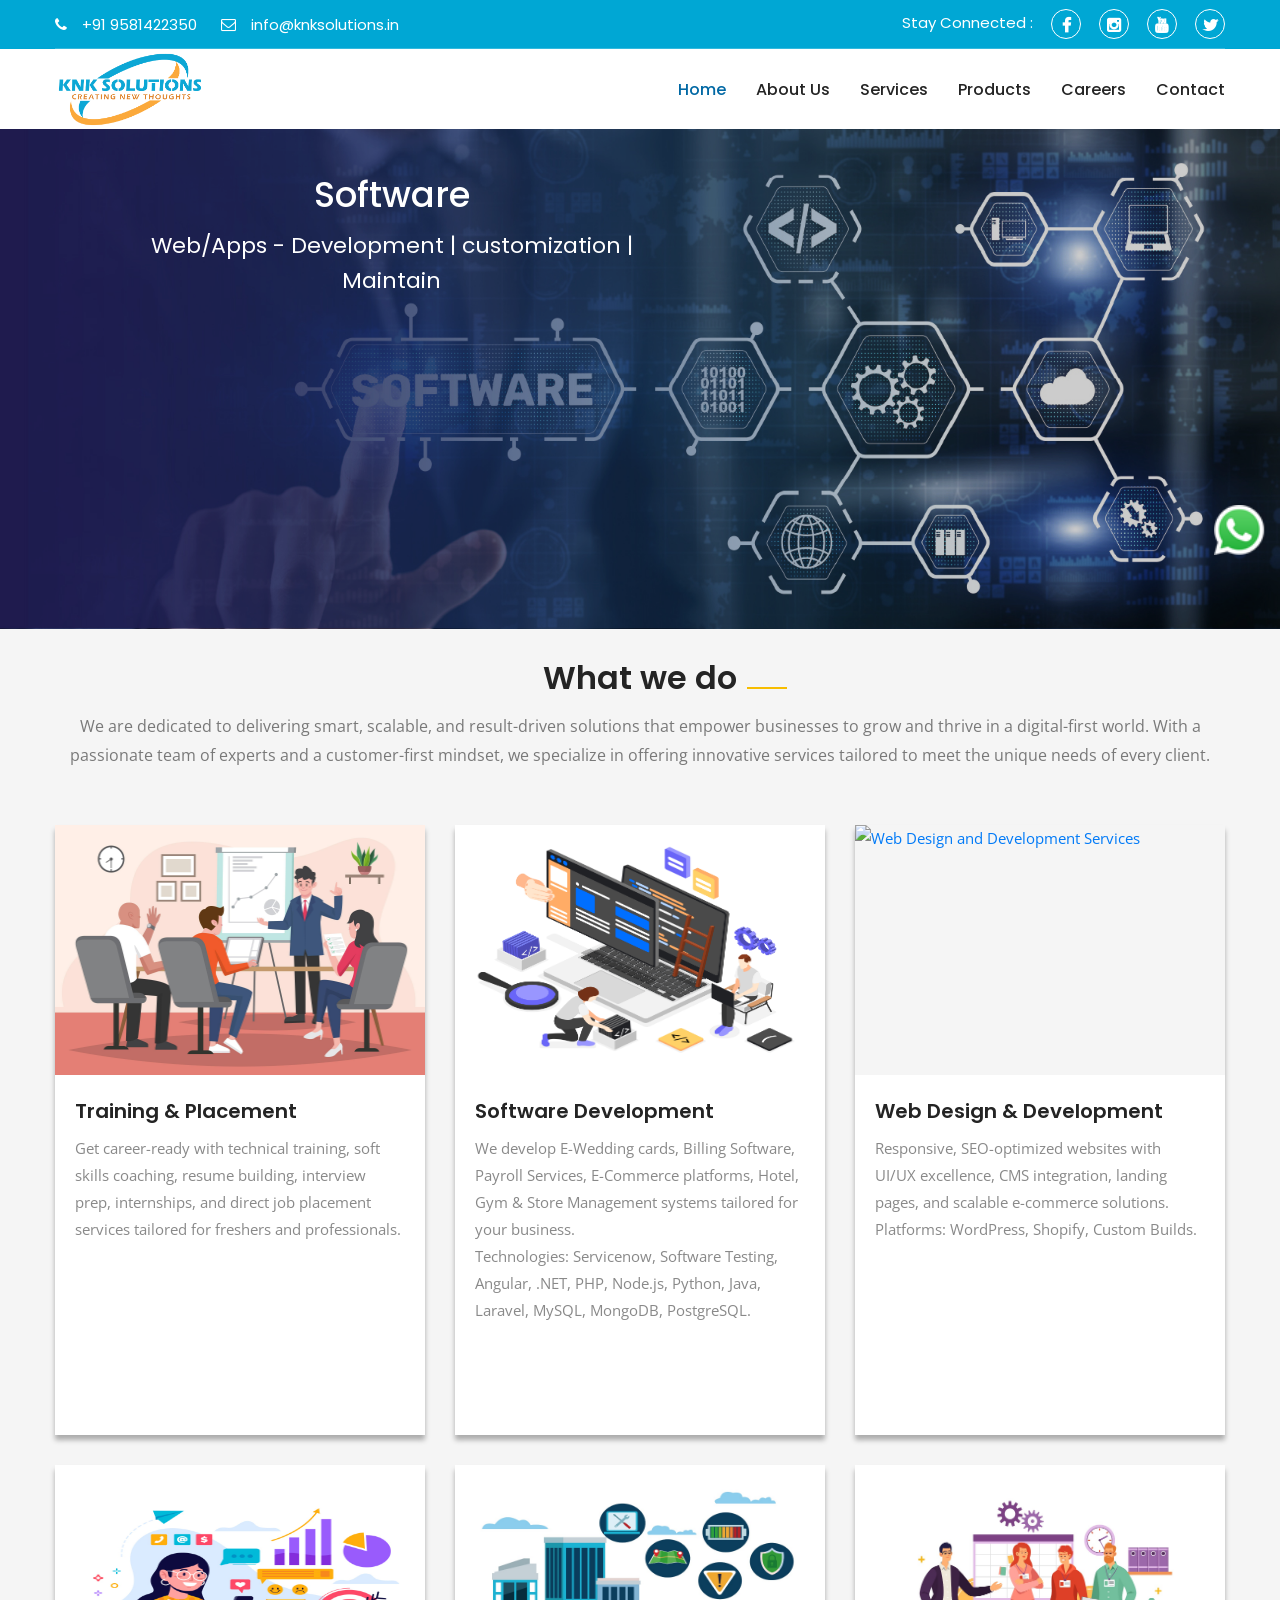
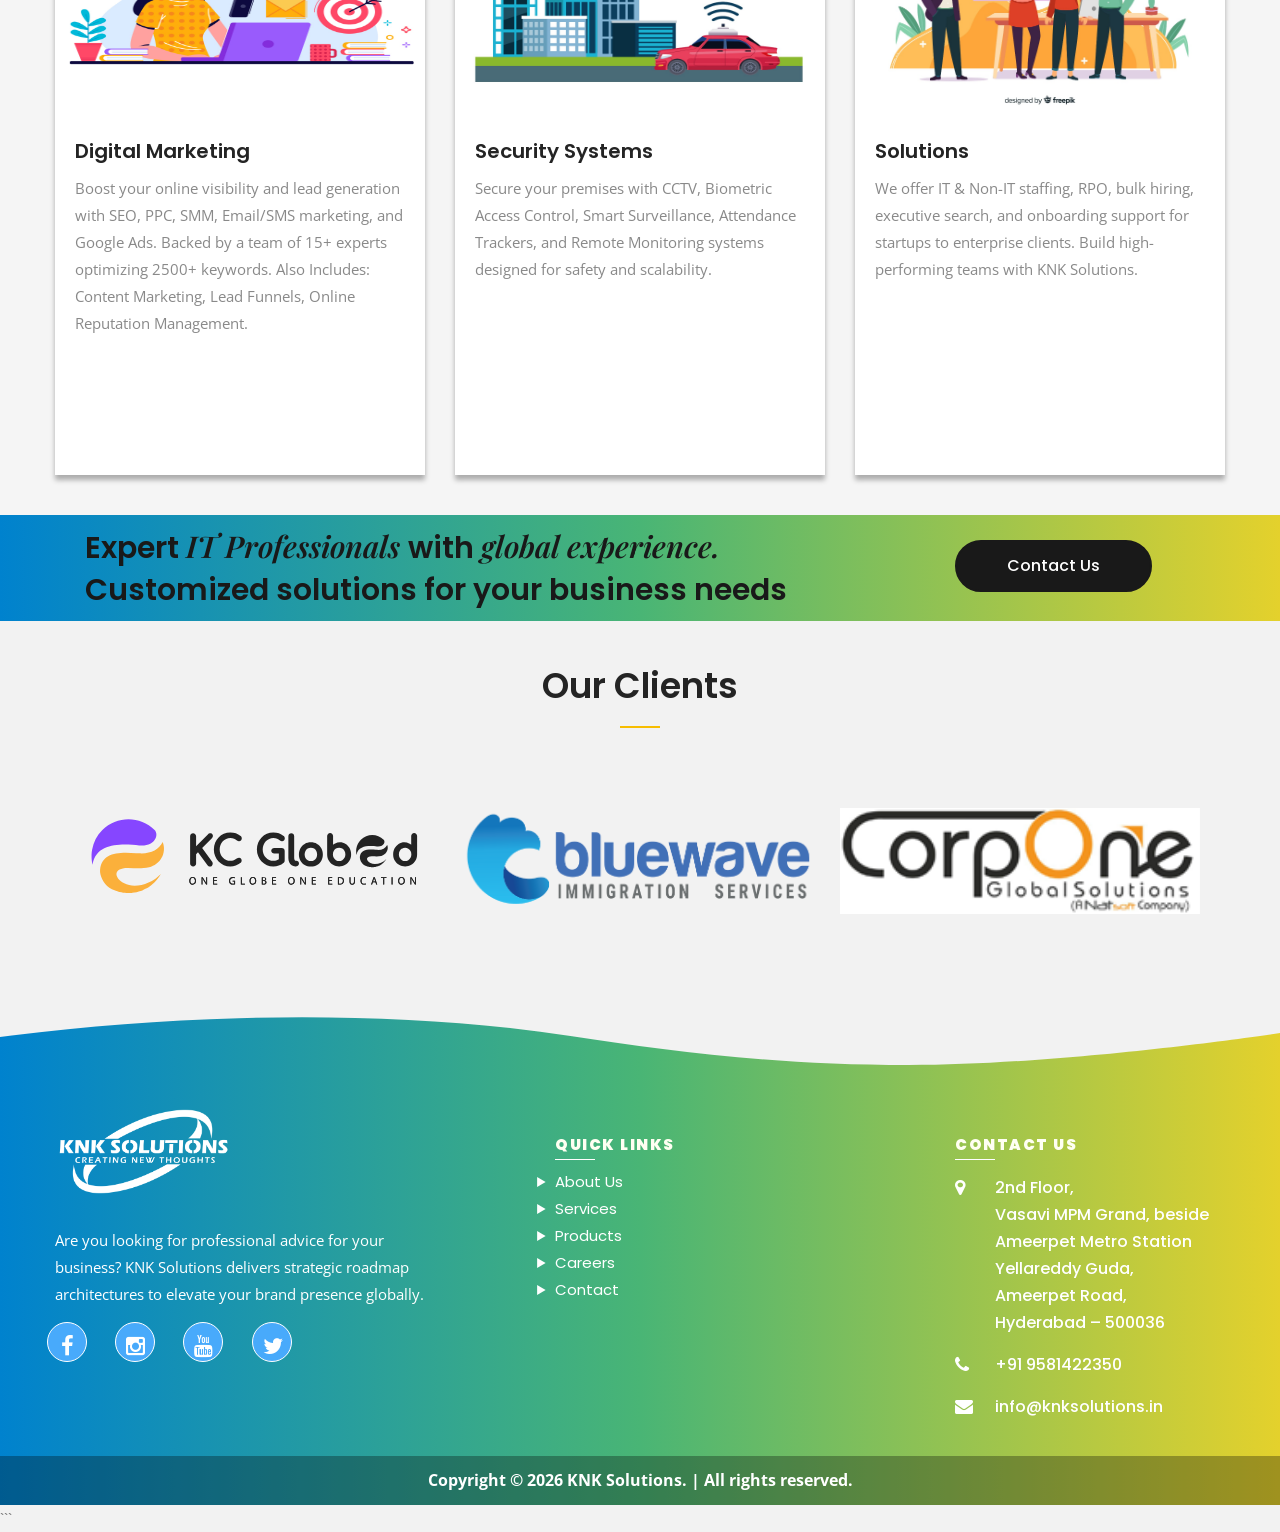
==== KNK-Solutions/index.html @ 6d211b45 "Initial KNK Solutions website" ====
<!doctype html>
<html>
  <head>
    <meta charset="utf-8" />

    <title>KNK Solutions | Web Development, Digital Marketing & IT Services Hyderabad</title>

    <meta name="description" content="KNK Solutions provides Web Development, Software Development, Digital Marketing, Security Systems, Staffing Solutions, Training and Placement Services in Hyderabad.">

    <meta name="keywords" content="KNK Solutions, Web Development Hyderabad, Digital Marketing Hyderabad, Software Development, Security Systems, Staffing Solutions">

    <meta name="robots" content="index, follow">
    
    <!-- 4. Google Verification Placeholder -->
    <meta name="google-site-verification" content="PASTE_GOOGLE_CODE_HERE">

    <link rel="canonical" href="https://knksolutions.in/">

    <meta property="og:title" content="KNK Solutions">
    <meta property="og:description" content="Web Development, Software Development, Digital Marketing, Security Systems and Staffing Solutions">
    <meta property="og:url" content="https://knksolutions.in">
    <meta property="og:type" content="website">
    <meta property="og:image" content="https://knksolutions.in/images/logo-2.png">

    <meta name="twitter:card" content="summary_large_image">
    <meta name="twitter:title" content="KNK Solutions">
    <meta name="twitter:description" content="Web Development, Digital Marketing and IT Services">
    <meta name="twitter:image" content="https://knksolutions.in/images/logo-2.png">

    <script type="application/ld+json">
    {
     "@context":"https://schema.org",
     "@type":"Organization",
     "name":"KNK Solutions",
     "url":"https://knksolutions.in",
     "logo":"https://knksolutions.in/images/logo-2.png",
     "telephone":"+919581422350",
     "email":"info@knksolutions.in"
    }
    </script>
    
    <!-- Stylesheets -->
    <link href="css/bootstrap.css" rel="stylesheet" />
    <link
      href="plugins/revolution/css/settings.css"
      rel="stylesheet"
      type="text/css"
    />
    <!-- REVOLUTION SETTINGS STYLES -->
    <link
      href="plugins/revolution/css/layers.css"
      rel="stylesheet"
      type="text/css"
    />
    <!-- REVOLUTION LAYERS STYLES -->
    <link
      href="plugins/revolution/css/navigation.css"
      rel="stylesheet"
      type="text/css"
    />
    <!-- REVOLUTION NAVIGATION STYLES -->
    <link href="css/style.css" rel="stylesheet" />
    <link href="css/responsive.css" rel="stylesheet" />
    <link rel="shortcut icon" href="images/favicon.png" type="image/x-icon" />
    <link rel="icon" href="images/favicon.png" type="image/x-icon" />
    <!-- Responsive -->
    <meta http-equiv="X-UA-Compatible" content="IE=edge" />
    <meta
      name="viewport"
      content="width=device-width, initial-scale=1.0, maximum-scale=1.0, user-scalable=0"
    />
  </head>
  <body>
    <div class="whatsapp">
      <a href="https://wa.me/919581422350" target="_blank"
        ><img src="images/whatsapp_icon.png" alt="WhatsApp"
      /></a>
    </div>
    <div class="page-wrapper">
      <!-- Preloader -->
      <div class="preloader"></div>
      <!-- Main Header / Header Style Three-->
      <header class="main-header header-style-three fixed-top">
        <!-- Header Top -->
        <div class="header-top">
          <div class="auto-container">
            <div class="inner-container clearfix">
              <!--Top Left-->
              <div class="top-left">
                <ul class="links clearfix">
                  <li>
                    <a href="tel:+919581422350"
                      ><span class="icon fa fa-phone"></span>+91 9581422350</a
                    >
                  </li>
                  <li>
                    <a href="mailto:info@knksolutions.in"
                      ><span class="icon fa fa-envelope-o"></span
                      >info@knksolutions.in</a
                    >
                  </li>
                </ul>
              </div>
              <!--Top Right-->
               <div class="top-right clearfix">
                <!--social-icon-->
                <div class="social-icon">
                  <ul class="clearfix">
                    <li>Stay Connected :</li>
                    <li>
                      <a href="https://www.facebook.com/profile.php?fb_profile_edit_entry_point=%7B%22click_point%22%3A%22edit_profile_button%22%2C%22feature%22%3A%22profile_header%22%7D&id=61570122962807&sk=about"><span class="fa fa-facebook"></span></a>
                    </li>
                    <li>
                      <a
                        href="https://www.instagram.com/knksolutions_official/"
                        target="_blank"
                        ><span class="fa fa-instagram"></span
                      ></a>
                    </li>
                    <li>
                      <a
                        href="https://www.youtube.com/@knksolutionshyd"
                        target="_blank"
                        ><span class="fa fa-youtube"></span
                      ></a>
                    </li>
                    <li>
                      <a href="https://x.com/knksolutionshyd" target="_blank"
                        ><span class="fa fa-twitter"></span
                      ></a>
                    </li>
                     <li>
                      <!-- 1. Fixed Header LinkedIn URL -->
                      <a href="https://www.linkedin.com/company/knk-solutions" target="_blank"
                        ><span class="fa fa-linkedin"></span>
                      </a>
                    </li>
                  </ul>
                </div>
              </div>
            </div>
          </div>
        </div>
        <!-- Header Top End -->
        <!-- Main Box -->
        <div class="main-box">
          <div class="auto-container">
            <div class="outer-container clearfix">
              <!--Logo Box-->
              <div class="logo-box">
                <div class="logo">
                  <a href="index.html"
                    ><img src="images/logo-2.png" alt="KNK Solutions Logo"
                  /></a>
                </div>
              </div>
              <!--Nav Outer-->
              <div class="nav-outer clearfix">
                <!-- Main Menu -->
                <nav class="main-menu">
                  <div class="navbar-header">
                    <!-- Toggle Button -->
                    <button
                      type="button"
                      class="navbar-toggle"
                      data-toggle="collapse"
                      data-target=".navbar-collapse"
                    >
                      <span class="icon-bar"></span>
                      <span class="icon-bar"></span>
                      <span class="icon-bar"></span>
                    </button>
                  </div>
                  <div class="navbar-collapse collapse clearfix">
                    <ul class="navigation clearfix">
                      <li class="current"><a href="index.html">Home</a></li>
                      <li><a href="about.html">About Us</a></li>
                      <li><a href="services.html">Services</a></li>
                      <li>
                        <a href="products.html">Products</a>
                      </li>

                      <li><a href="careers.html">Careers</a></li>

                      <li><a href="contact.html">Contact</a></li>
                    </ul>
                  </div>
                </nav>
                <!-- Main Menu End-->
              </div>
              <!--Nav Outer End-->
            </div>
          </div>
        </div>
        <!--Sticky Header-->
        <div class="sticky-header">
          <div class="auto-container">
            <div class="sticky-inner-container clearfix">
              <!--Logo-->
              <div class="logo pull-left">
                <a href="index.html" class="img-responsive"
                  ><img src="images/logo-2.png" alt="KNK Solutions Logo" title=""
                /></a>
              </div>
              <!--Right Col-->
              <div class="right-col pull-right">
                <!-- Main Menu -->
                <nav class="main-menu">
                  <div class="navbar-header">
                    <!-- Toggle Button -->
                    <button
                      type="button"
                      class="navbar-toggle"
                      data-toggle="collapse"
                      data-target=".navbar-collapse"
                    >
                      <span class="icon-bar"></span>
                      <span class="icon-bar"></span>
                      <span class="icon-bar"></span>
                    </button>
                  </div>
                  <div class="navbar-collapse collapse clearfix">
                    <ul class="navigation clearfix">
                      <li class="current"><a href="index.html">Home</a></li>
                      <li><a href="about.html">About Us</a></li>
                      <li><a href="services.html">Services</a></li>
                      <li>
                        <a href="products.html">Products</a>
                      </li>

                      <li><a href="careers.html">Careers</a></li>

                      <li><a href="contact.html">Contact</a></li>
                    </ul>
                  </div>
                </nav>
                <!-- Main Menu End-->
              </div>
            </div>
          </div>
        </div>
        <!--End Sticky Header-->
      </header>
      <!--End Main Header -->

      <!--Main Slider-->
      <div id="kb" class="carousel kb_elastic animate_text kb_wrapper" data-ride="carousel" data-interval="6000" data-pause="hover">
            <!--======= Wrapper for Slides =======-->
            <div class="carousel-inner" role="listbox">
                <!--========= First Slide =========-->
                <div class="item active">
                    <img src="images/main-slider/Softwere.jpeg" alt="Software Development Slide" />
                    <div class="carousel-caption kb_caption">
                        <h1 data-animation="animated flipInX">Software</h1>
                        <h2 data-animation="animated flipInX">Web/Apps - Development | customization | Maintain</h2>
                    </div>
                </div>
                <!--========= Second Slide =========-->
                <div class="item">
                    <img src="images/main-slider/digital-marketing.jpeg" alt="Digital Marketing Slide" />
                    <div class="carousel-caption kb_caption kb_caption_right">
                        <h1 data-animation="animated flipInX">Digital Marketing</h1>
                        <h2 data-animation="animated flipInX">Digitally Promotions | SEO | Online Marketing</h2>
                    </div>
                </div>
                <!--========= Third Slide =========-->
                <div class="item">
                    <img src="images/main-slider/SecuritySystem.jpeg" alt="Security Systems Slide">
                    <div class="carousel-caption kb_caption kb_caption_right">
                        <h1 data-animation="animated flipInX">Security System</h1>
                        <h2 data-animation="animated flipInX">Protect Internal & External Resources</h2>
                    </div>
                </div>
                <!--========= Fourth Slide =========-->
                <div class="item">
                    <img src="images/main-slider/SecuritySystem.jpeg" alt="Network Security Slide">
                    <div class="carousel-caption kb_caption kb_caption_right">
                        <h1 data-animation="animated flipInX">Network & Data Security</h1>
                        <h2 data-animation="animated flipInX">Your Network & Data information is Secure by KNK</h2>
                    </div>
                </div>
                 <!--========= Fifth Slide =========-->
                <div class="item">
                    <img src="images/main-slider/training-placement.jpeg" alt="Technical Training Slide">
                    <div class="carousel-caption kb_caption kb_caption_right">
                        <h1 data-animation="animated flipInX">Training</h1>
                        <h2 data-animation="animated flipInX">Professionally Lead Technical Training - Cloud | Software | System/Network Administration</h2>
                    </div>
                </div>
            </div>

            <!--======= Navigation Buttons =========-->
            <a class="left carousel-control kb_control_left" href="#kb" role="button" data-slide="prev">
                <span class="fa fa-angle-left kb_icons" aria-hidden="true"></span>
                <span class="sr-only">Previous</span>
            </a>
            <a class="right carousel-control kb_control_right" href="#kb" role="button" data-slide="next">
                <span class="fa fa-angle-right kb_icons" aria-hidden="true"></span>
                <span class="sr-only">Next</span>
            </a>
      </div>

      <!--Services Section Three-->
      <section class="services-section-three">
        <div class="auto-container">
          <!--Title Box-->
          <div class="title-box text-center">
            <h2>What we do</h2>
            <div class="text">
              We are dedicated to delivering smart, scalable, and result-driven
              solutions that empower businesses to grow and thrive in a
              digital-first world. With a passionate team of experts and a
              customer-first mindset, we specialize in offering innovative
              services tailored to meet the unique needs of every client.
            </div>
          </div>
          
          <div class="row">
            <!--Services Block Three-->
            <div class="service-block-three col-md-4 col-sm-6 col-xs-12">
              <div class="inner-box">
                <div class="image">
                  <img src="images/resource/trainingp-placement.jpg" alt="Training and Placement Services">
                </div>
                <div class="lower-content">
                  <h3>Training & Placement</h3>
                  <div class="text mb-3">
                    Get career-ready with technical training, soft skills
                    coaching, resume building, interview prep, internships, and
                    direct job placement services tailored for freshers and
                    professionals.
                  </div>
                </div>
              </div>
            </div>
            <!--Services Block Three-->
            <div class="service-block-three col-md-4 col-sm-6 col-xs-12">
              <div class="inner-box">
                <div class="image">
                 <img src="images/resource/software-development-1.jpg" alt="Software Development Solutions" />
                </div>
                <div class="lower-content">
                  <h3>Software Development</h3>
                  <div class="text">
                    We develop E-Wedding cards, Billing Software, Payroll
                    Services, E-Commerce platforms, Hotel, Gym & Store
                    Management systems tailored for your business.
                    <br />Technologies: Servicenow, Software Testing, Angular,
                    .NET, PHP, Node.js, Python, Java, Laravel, MySQL, MongoDB,
                    PostgreSQL.
                  </div>
                </div>
              </div>
            </div>
            <!--Services Block Three-->
            <div class="service-block-three col-md-4 col-sm-6 col-xs-12">
              <div class="inner-box">
                <div class="image">
                  <!-- 3. Fixed Broken Link architecture.html -> services.html -->
                  <a href="services.html"
                    ><img
                      src="images/resource/web-design-development.jpg"
                      alt="Web Design and Development Services"
                  /></a>
                </div>
                <div class="lower-content">
                  <h3>Web Design & Development</h3>
                  <div class="text">
                    Responsive, SEO-optimized websites with UI/UX excellence,
                    CMS integration, landing pages, and scalable e-commerce
                    solutions. Platforms: WordPress, Shopify, Custom Builds.
                  </div>
                </div>
              </div>
            </div>
          </div>

          <div class="row">
            <!--Services Block Three-->
            <div class="service-block-three col-md-4 col-sm-6 col-xs-12">
              <div class="inner-box">
                <div class="image">
                 <img src="images/resource/digital-marketing.jpeg" alt="Digital Marketing Services" />
                </div>
                <div class="lower-content">
                  <h3>Digital Marketing</h3>
                  <div class="text">
                    Boost your online visibility and lead generation with SEO,
                    PPC, SMM, Email/SMS marketing, and Google Ads. Backed by a
                    team of 15+ experts optimizing 2500+ keywords. Also
                    Includes: Content Marketing, Lead Funnels, Online Reputation
                    Management.
                  </div>
                </div>
              </div>
            </div>
            <!--Services Block Three-->
            <div class="service-block-three col-md-4 col-sm-6 col-xs-12">
              <div class="inner-box">
                <div class="image">
                  <!-- 3. Fixed Broken Link flooring.html -> services.html -->
                  <a href="services.html"
                    ><img src="images/resource/security-systems.jpeg" alt="Security System Integrations"
                  /></a>
                </div>
                <div class="lower-content">
                  <h3>Security Systems</h3>
                  <div class="text">
                    Secure your premises with CCTV, Biometric Access Control,
                    Smart Surveillance, Attendance Trackers, and Remote
                    Monitoring systems designed for safety and scalability.
                  </div>
                </div>
              </div>
            </div>
            <!--Services Block Three-->
            <div class="service-block-three col-md-4 col-sm-6 col-xs-12">
              <div class="inner-box">
                <div class="image">
                  <!-- 3. Fixed Broken Link irrigation.html -> services.html -->
                  <a href="services.html"
                    ><img
                      src="images/resource/staffing-services.jpeg"
                      alt="Staffing and Corporate Solutions"
                      height="237"
                      class="irrigationimg"
                  /></a>
                </div>
                <div class="lower-content">
                  <h3>Solutions</h3>
                  <div class="text">
                    We offer IT & Non-IT staffing, RPO, bulk hiring, executive
                    search, and onboarding support for startups to enterprise
                    clients. Build high-performing teams with KNK Solutions.
                  </div>
                </div>
              </div>
            </div>
          </div>
        </div>
      </section>
      <!--End Services Section Three-->

      <!--Call To Action Section-->
      <section class="call-to-action-section">
        <div class="auto-container">
          <div class="row clearfix">
            <div class="column col-md-9 col-sm-12 col-xs-12">
              <h2>
                Expert
                <span>IT Professionals </span> with
                <span>global experience.</span><br />
                Customized solutions for your business needs
              </h2>
            </div>
            <div class="btn-column col-md-3 col-sm-12 col-xs-12">
              <a href="contact.html" class="theme-btn btn-style-three"
                >Contact Us</a
              >
            </div>
          </div>
        </div>
      </section>
      <!--Call End To Action Section-->

      <!--Testimonials Section Wrap-->
      <div class="testimonials-wrap testimonial-section style-three">
        <div class="sec-title-two centered">
          <h2>Our Clients</h2>
        </div>
        <div class="container">
          <div class="carousel-testimonial owl-carousel">
            <div class="item">
              <div class="testimonial-box d-flex">
                <div class="user-img">
                  <img src="images/logo_kcglobed.svg" alt="Client Logo" />
                </div>
              </div>
            </div>
            <div class="item">
              <div class="testimonial-box d-flex">
                <div class="user-img">
                  <img src="images/clients/bluewave.png" alt="BlueWave Logo" />
                </div>
              </div>
            </div>
            <div class="item">
              <div class="testimonial-box d-flex">
                <div class="user-img">
                  <img src="images/clients/corpone.png" alt="CorpOne Logo" />
                </div>
              </div>
            </div>
            <div class="item">
              <div class="testimonial-box d-flex">
                <div class="user-img">
                  <img src="images/clients/4.png" alt="Client Logo" />
                </div>
              </div>
            </div>
            <div class="item">
              <div class="testimonial-box d-flex">
                <div class="user-img">
                  <img src="images/clients/5.png" alt="Client Logo" />
                </div>
              </div>
            </div>
            <div class="item">
              <div class="testimonial-box d-flex">
                <div class="user-img">
                  <img src="images/clients/corpone.png" alt="CorpOne Logo" />
                </div>
              </div>
            </div>
            <div class="item">
              <div class="testimonial-box d-flex">
                <div class="user-img">
                  <img src="images/clients/4.png" alt="Client Logo" />
                </div>
              </div>
            </div>
          </div>
        </div>
      </div>
      <!--End Testimonial Section-->

      <!--Main Footer-->
      <div class="pg-footer">
        <footer class="footer">
          <svg
            class="footer-wave-svg"
            xmlns="http://www.w3.org/2000/svg"
            viewBox="0 0 1200 100"
            preserveAspectRatio="none"
          >
            <path
              class="footer-wave-path"
              d="M851.8,100c125,0,288.3-45,348.2-64V0H0v44c3.7-1,7.3-1.9,11-2.9C80.7,22,151.7,10.8,223.5,6.3C276.7,2.9,330,4,383,9.8 c52.2,5.7,103.3,16.2,153.4,32.8C623.9,71.3,726.8,100,851.8,100z"
            ></path>
          </svg>
          <div class="footer-content">
            <div class="col-md-4">
              <div class="footer-logo">
                <a href="index.html"
                  ><img src="images/KNKwhitelogo.png" alt="KNK Solutions White Logo"
                /></a>
              </div>
              <div class="footer-menu">
                <div class="text">
                  Are you looking for professional advice for your business? KNK Solutions delivers strategic roadmap architectures to elevate your brand presence globally.
                </div>
                 <ul class="social-icon-two">
                    <li>
                      <a href="https://www.facebook.com/profile.php?fb_profile_edit_entry_point=%7B%22click_point%22%3A%22edit_profile_button%22%2C%22feature%22%3A%22profile_header%22%7D&id=61570122962807&sk=about"><span class="fa fa-facebook"></span></a>
                    </li>
                    <li>
                      <a
                        href="https://www.instagram.com/knksolutions_official/"
                        target="_blank"
                        ><span class="fa fa-instagram"></span
                      ></a>
                    </li>
                    <li>
                      <a
                        href="https://www.youtube.com/@knksolutionshyd"
                        target="_blank"
                        ><span class="fa fa-youtube"></span
                      ></a>
                    </li>
                    <li>
                      <a href="https://x.com/knksolutionshyd" target="_blank"
                        ><span class="fa fa-twitter"></span
                      ></a>
                    </li>
                     <li>
                      <!-- 1. Fixed Footer LinkedIn URL -->
                      <a href="https://www.linkedin.com/company/knk-solutions" target="_blank"
                        ><span class="fa fa-linkedin"></span>
                      </a>
                    </li>
                  </ul>
              </div>
            </div>
            <div class="col-md-4 QuickLinks">
              <div class="footer-menu">
                <h2 class="footer-menu-name">Quick Links</h2>
                <div class="footer-widget links-widget">
                  <div class="widget-content">
                    <ul class="list">
                      <li>
                        <a href="about.html" class="text-white">About Us</a>
                      </li>
                      <li>
                        <a href="services.html" class="text-white">Services</a>
                      </li>
                      <li>
                        <a href="products.html" class="text-white">Products</a>
                      </li>
                      <li>
                        <a href="careers.html" class="text-white">Careers</a>
                      </li>
                      <li>
                        <a href="contact.html" class="text-white">Contact</a>
                      </li>
                    </ul>
                  </div>
                </div>
              </div>
            </div>

            <div class="col-md-3">
              <div class="footer-call-to-action">
                <h2 class="footer-menu-name">Contact Us</h2>
                <ul class="list-style-three">
                  <li>
                    <span class="icon fa fa-map-marker"></span>
                    2nd Floor, <br />
                    Vasavi MPM Grand,
                    beside Ameerpet Metro Station<br />
                    Yellareddy Guda, <br />
                    Ameerpet Road, <br />
                    Hyderabad – 500036
                  </li>
                  <li>
                    <span class="icon fa fa-phone"></span
                    ><a href="tel:+919581422350" class="text-white"
                      >+91 9581422350</a
                    >
                  </li>
                  <li>
                    <!-- 2. Fixed Footer Email address string -->
                    <span class="icon fa fa-envelope"></span
                    ><a href="mailto:info@knksolutions.in" class="text-white"
                      >info@knksolutions.in</a
                    >
                  </li>
                </ul>
              </div>
            </div>
          </div>
          <div class="footer-copyright">
            <div class="footer-copyright-wrapper">
              <p class="footer-copyright-text">
                <a class="footer-copyright-link" href="#" target="_self">
                  Copyright &copy; 2026 KNK Solutions. | All rights reserved.
                </a>
              </p>
            </div>
          </div>
        </footer>
      </div>
    </div>
    <!--End pagewrapper-->
    <!--Scroll to top-->
    <div class="scroll-to-top scroll-to-target" data-target="html">
      <span class="fa fa-arrow-up"></span>
    </div>
    
    <script src="js/jquery.js"></script>
    <!--Revolution Slider-->
    <script src="plugins/revolution/js/jquery.themepunch.revolution.min.js"></script>
    <script src="plugins/revolution/js/jquery.themepunch.tools.min.js"></script>
    <script src="plugins/revolution/js/extensions/revolution.extension.actions.min.js"></script>
    <script src="plugins/revolution/js/extensions/revolution.extension.carousel.min.js"></script>
    <script src="plugins/revolution/js/extensions/revolution.extension.kenburn.min.js"></script>
    <script src="plugins/revolution/js/extensions/revolution.extension.layeranimation.min.js"></script>
    <script src="plugins/revolution/js/extensions/revolution.extension.migration.min.js"></script>
    <script src="plugins/revolution/js/extensions/revolution.extension.navigation.min.js"></script>
    <script src="plugins/revolution/js/extensions/revolution.extension.parallax.min.js"></script>
    <script src="plugins/revolution/js/extensions/revolution.extension.slideanims.min.js"></script>
    <script src="plugins/revolution/js/extensions/revolution.extension.video.min.js"></script>
    <script src="js/main-slider-script.js"></script>
    <script src="js/bootstrap.min.js"></script>
    <script src="js/jquery.fancybox.js"></script>
    <script src="js/owl.js"></script>
    <script src="js/wow.js"></script>
    <script src="js/appear.js"></script>
    <script src="js/script.js"></script>
  </body>
</html>

```
---- KNK-Solutions/plugins/revolution/css/settings.css ----
/*-----------------------------------------------------------------------------

-	Revolution Slider 5.0 Default Style Settings -

Screen Stylesheet

version:   	5.4.5
date:      	15/05/17
author:		themepunch
email:     	info@themepunch.com
website:   	http://www.themepunch.com
-----------------------------------------------------------------------------*/
#debungcontrolls,.debugtimeline{width:100%;box-sizing:border-box}.rev_column,.rev_column .tp-parallax-wrap,.tp-svg-layer svg{vertical-align:top}#debungcontrolls{z-index:100000;position:fixed;bottom:0;height:auto;background:rgba(0,0,0,.6);padding:10px}.debugtimeline{height:10px;position:relative;margin-bottom:3px;display:none;white-space:nowrap}.debugtimeline:hover{height:15px}.the_timeline_tester{background:#e74c3c;position:absolute;top:0;left:0;height:100%;width:0}.rs-go-fullscreen{position:fixed!important;width:100%!important;height:100%!important;top:0!important;left:0!important;z-index:9999999!important;background:#fff!important}.debugtimeline.tl_slide .the_timeline_tester{background:#f39c12}.debugtimeline.tl_frame .the_timeline_tester{background:#3498db}.debugtimline_txt{color:#fff;font-weight:400;font-size:7px;position:absolute;left:10px;top:0;white-space:nowrap;line-height:10px}.rtl{direction:rtl}@font-face{font-family:revicons;src:url(../fonts/revicons/revicons90c6.eot?5510888);src:url(../fonts/revicons/revicons90c6.eot?5510888#iefix) format('embedded-opentype'),url(../fonts/revicons/revicons90c6.woff?5510888) format('woff'),url(../fonts/revicons/revicons90c6.ttf?5510888) format('truetype'),url(../fonts/revicons/revicons90c6.svg?5510888#revicons) format('svg');font-weight:400;font-style:normal}[class*=" revicon-"]:before,[class^=revicon-]:before{font-family:revicons;font-style:normal;font-weight:400;speak:none;display:inline-block;text-decoration:inherit;width:1em;margin-right:.2em;text-align:center;font-variant:normal;text-transform:none;line-height:1em;margin-left:.2em}.revicon-search-1:before{content:'\e802'}.revicon-pencil-1:before{content:'\e831'}.revicon-picture-1:before{content:'\e803'}.revicon-cancel:before{content:'\e80a'}.revicon-info-circled:before{content:'\e80f'}.revicon-trash:before{content:'\e801'}.revicon-left-dir:before{content:'\e817'}.revicon-right-dir:before{content:'\e818'}.revicon-down-open:before{content:'\e83b'}.revicon-left-open:before{content:'\e819'}.revicon-right-open:before{content:'\e81a'}.revicon-angle-left:before{content:'\e820'}.revicon-angle-right:before{content:'\e81d'}.revicon-left-big:before{content:'\e81f'}.revicon-right-big:before{content:'\e81e'}.revicon-magic:before{content:'\e807'}.revicon-picture:before{content:'\e800'}.revicon-export:before{content:'\e80b'}.revicon-cog:before{content:'\e832'}.revicon-login:before{content:'\e833'}.revicon-logout:before{content:'\e834'}.revicon-video:before{content:'\e805'}.revicon-arrow-combo:before{content:'\e827'}.revicon-left-open-1:before{content:'\e82a'}.revicon-right-open-1:before{content:'\e82b'}.revicon-left-open-mini:before{content:'\e822'}.revicon-right-open-mini:before{content:'\e823'}.revicon-left-open-big:before{content:'\e824'}.revicon-right-open-big:before{content:'\e825'}.revicon-left:before{content:'\e836'}.revicon-right:before{content:'\e826'}.revicon-ccw:before{content:'\e808'}.revicon-arrows-ccw:before{content:'\e806'}.revicon-palette:before{content:'\e829'}.revicon-list-add:before{content:'\e80c'}.revicon-doc:before{content:'\e809'}.revicon-left-open-outline:before{content:'\e82e'}.revicon-left-open-2:before{content:'\e82c'}.revicon-right-open-outline:before{content:'\e82f'}.revicon-right-open-2:before{content:'\e82d'}.revicon-equalizer:before{content:'\e83a'}.revicon-layers-alt:before{content:'\e804'}.revicon-popup:before{content:'\e828'}.rev_slider_wrapper{position:relative;z-index:0;width:100%}.rev_slider{position:relative;overflow:visible}.entry-content .rev_slider a,.rev_slider a{box-shadow:none}.tp-overflow-hidden{overflow:hidden!important}.group_ov_hidden{overflow:hidden}.rev_slider img,.tp-simpleresponsive img{max-width:none!important;transition:none;margin:0;padding:0;border:none}.rev_slider .no-slides-text{font-weight:700;text-align:center;padding-top:80px}.rev_slider>ul,.rev_slider>ul>li,.rev_slider>ul>li:before,.rev_slider_wrapper>ul,.tp-revslider-mainul>li,.tp-revslider-mainul>li:before,.tp-simpleresponsive>ul,.tp-simpleresponsive>ul>li,.tp-simpleresponsive>ul>li:before{list-style:none!important;position:absolute;margin:0!important;padding:0!important;overflow-x:visible;overflow-y:visible;background-image:none;background-position:0 0;text-indent:0;top:0;left:0}.rev_slider>ul>li,.rev_slider>ul>li:before,.tp-revslider-mainul>li,.tp-revslider-mainul>li:before,.tp-simpleresponsive>ul>li,.tp-simpleresponsive>ul>li:before{visibility:hidden}.tp-revslider-mainul,.tp-revslider-slidesli{padding:0!important;margin:0!important;list-style:none!important}.fullscreen-container,.fullwidthbanner-container{padding:0;position:relative}.rev_slider li.tp-revslider-slidesli{position:absolute!important}.tp-caption .rs-untoggled-content{display:block}.tp-caption .rs-toggled-content{display:none}.rs-toggle-content-active.tp-caption .rs-toggled-content{display:block}.rs-toggle-content-active.tp-caption .rs-untoggled-content{display:none}.rev_slider .caption,.rev_slider .tp-caption{position:relative;visibility:hidden;white-space:nowrap;display:block;-webkit-font-smoothing:antialiased!important;z-index:1}.rev_slider .caption,.rev_slider .tp-caption,.tp-simpleresponsive img{-moz-user-select:none;-khtml-user-select:none;-webkit-user-select:none;-o-user-select:none}.rev_slider .tp-mask-wrap .tp-caption,.rev_slider .tp-mask-wrap :last-child,.wpb_text_column .rev_slider .tp-mask-wrap .tp-caption,.wpb_text_column .rev_slider .tp-mask-wrap :last-child{margin-bottom:0}.tp-svg-layer svg{width:100%;height:100%;position:relative}.tp-carousel-wrapper{cursor:url(openhand.html),move}.tp-carousel-wrapper.dragged{cursor:url(closedhand.html),move}.tp_inner_padding{box-sizing:border-box;max-height:none!important}.tp-caption.tp-layer-selectable{-moz-user-select:all;-khtml-user-select:all;-webkit-user-select:all;-o-user-select:all}.tp-caption.tp-hidden-caption,.tp-forcenotvisible,.tp-hide-revslider,.tp-parallax-wrap.tp-hidden-caption{visibility:hidden!important;display:none!important}.rev_slider audio,.rev_slider embed,.rev_slider iframe,.rev_slider object,.rev_slider video{max-width:none!important}.tp-element-background{position:absolute;top:0;left:0;width:100%;height:100%;z-index:0}.tp-blockmask,.tp-blockmask_in,.tp-blockmask_out{position:absolute;top:0;left:0;width:100%;height:100%;background:#fff;z-index:1000;transform:scaleX(0) scaleY(0)}.tp-parallax-wrap{transform-style:preserve-3d}.rev_row_zone{position:absolute;width:100%;left:0;box-sizing:border-box;min-height:50px;font-size:0}.rev_column_inner,.rev_slider .tp-caption.rev_row{position:relative;width:100%!important;box-sizing:border-box}.rev_row_zone_top{top:0}.rev_row_zone_middle{top:50%;transform:translateY(-50%)}.rev_row_zone_bottom{bottom:0}.rev_slider .tp-caption.rev_row{display:table;table-layout:fixed;vertical-align:top;height:auto!important;font-size:0}.rev_column{display:table-cell;position:relative;height:auto;box-sizing:border-box;font-size:0}.rev_column_inner{display:block;height:auto!important;white-space:normal!important}.rev_column_bg{width:100%;height:100%;position:absolute;top:0;left:0;z-index:0;box-sizing:border-box;background-clip:content-box;border:0 solid transparent}.tp-caption .backcorner,.tp-caption .backcornertop,.tp-caption .frontcorner,.tp-caption .frontcornertop{height:0;top:0;width:0;position:absolute}.rev_column_inner .tp-loop-wrap,.rev_column_inner .tp-mask-wrap,.rev_column_inner .tp-parallax-wrap{text-align:inherit}.rev_column_inner .tp-mask-wrap{display:inline-block}.rev_column_inner .tp-parallax-wrap,.rev_column_inner .tp-parallax-wrap .tp-loop-wrap,.rev_column_inner .tp-parallax-wrap .tp-mask-wrap{position:relative!important;left:auto!important;top:auto!important;line-height:0}.tp-video-play-button,.tp-video-play-button i{line-height:50px!important;vertical-align:top;text-align:center}.rev_column_inner .rev_layer_in_column,.rev_column_inner .tp-parallax-wrap,.rev_column_inner .tp-parallax-wrap .tp-loop-wrap,.rev_column_inner .tp-parallax-wrap .tp-mask-wrap{vertical-align:top}.rev_break_columns{display:block!important}.rev_break_columns .tp-parallax-wrap.rev_column{display:block!important;width:100%!important}.fullwidthbanner-container{overflow:hidden}.fullwidthbanner-container .fullwidthabanner{width:100%;position:relative}.tp-static-layers{position:absolute;z-index:101;top:0;left:0}.tp-caption .frontcorner{border-left:40px solid transparent;border-right:0 solid transparent;border-top:40px solid #00A8FF;left:-40px}.tp-caption .backcorner{border-left:0 solid transparent;border-right:40px solid transparent;border-bottom:40px solid #00A8FF;right:0}.tp-caption .frontcornertop{border-left:40px solid transparent;border-right:0 solid transparent;border-bottom:40px solid #00A8FF;left:-40px}.tp-caption .backcornertop{border-left:0 solid transparent;border-right:40px solid transparent;border-top:40px solid #00A8FF;right:0}.tp-layer-inner-rotation{position:relative!important}img.tp-slider-alternative-image{width:100%;height:auto}.caption.fullscreenvideo,.rs-background-video-layer,.tp-caption.coverscreenvideo,.tp-caption.fullscreenvideo{width:100%;height:100%;top:0;left:0;position:absolute}.noFilterClass{filter:none!important}.rs-background-video-layer{visibility:hidden;z-index:0}.caption.fullscreenvideo audio,.caption.fullscreenvideo iframe,.caption.fullscreenvideo video,.tp-caption.fullscreenvideo iframe,.tp-caption.fullscreenvideo iframe audio,.tp-caption.fullscreenvideo iframe video{width:100%!important;height:100%!important;display:none}.fullcoveredvideo audio,.fullscreenvideo audio .fullcoveredvideo video,.fullscreenvideo video{background:#000}.fullcoveredvideo .tp-poster{background-position:center center;background-size:cover;width:100%;height:100%;top:0;left:0}.videoisplaying .html5vid .tp-poster{display:none}.tp-video-play-button{background:#000;background:rgba(0,0,0,.3);border-radius:5px;position:absolute;top:50%;left:50%;color:#FFF;margin-top:-25px;margin-left:-25px;cursor:pointer;width:50px;height:50px;box-sizing:border-box;display:inline-block;z-index:4;opacity:0;transition:opacity .3s ease-out!important}.tp-audio-html5 .tp-video-play-button,.tp-hiddenaudio{display:none!important}.tp-caption .html5vid{width:100%!important;height:100%!important}.tp-video-play-button i{width:50px;height:50px;display:inline-block;font-size:40px!important}.rs-fullvideo-cover,.tp-dottedoverlay,.tp-shadowcover{height:100%;top:0;left:0;position:absolute}.tp-caption:hover .tp-video-play-button{opacity:1;display:block}.tp-caption .tp-revstop{display:none;border-left:5px solid #fff!important;border-right:5px solid #fff!important;margin-top:15px!important;line-height:20px!important;vertical-align:top;font-size:25px!important}.tp-seek-bar,.tp-video-button,.tp-volume-bar{outline:0;line-height:12px;margin:0;cursor:pointer}.videoisplaying .revicon-right-dir{display:none}.videoisplaying .tp-revstop{display:inline-block}.videoisplaying .tp-video-play-button{display:none}.fullcoveredvideo .tp-video-play-button{display:none!important}.fullscreenvideo .fullscreenvideo audio,.fullscreenvideo .fullscreenvideo video{object-fit:contain!important}.fullscreenvideo .fullcoveredvideo audio,.fullscreenvideo .fullcoveredvideo video{object-fit:cover!important}.tp-video-controls{position:absolute;bottom:0;left:0;right:0;padding:5px;opacity:0;transition:opacity .3s;background-image:linear-gradient(to bottom,#000 13%,#323232 100%);display:table;max-width:100%;overflow:hidden;box-sizing:border-box}.rev-btn.rev-hiddenicon i,.rev-btn.rev-withicon i{transition:all .2s ease-out!important;font-size:15px}.tp-caption:hover .tp-video-controls{opacity:.9}.tp-video-button{background:rgba(0,0,0,.5);border:0;border-radius:3px;font-size:12px;color:#fff;padding:0}.tp-video-button:hover{cursor:pointer}.tp-video-button-wrap,.tp-video-seek-bar-wrap,.tp-video-vol-bar-wrap{padding:0 5px;display:table-cell;vertical-align:middle}.tp-video-seek-bar-wrap{width:80%}.tp-video-vol-bar-wrap{width:20%}.tp-seek-bar,.tp-volume-bar{width:100%;padding:0}.rs-fullvideo-cover{width:100%;background:0 0;z-index:5}.disabled_lc .tp-video-play-button,.rs-background-video-layer audio::-webkit-media-controls,.rs-background-video-layer video::-webkit-media-controls,.rs-background-video-layer video::-webkit-media-controls-start-playback-button{display:none!important}.tp-audio-html5 .tp-video-controls{opacity:1!important;visibility:visible!important}.tp-dottedoverlay{background-repeat:repeat;width:100%;z-index:3}.tp-dottedoverlay.twoxtwo{background:url(../assets/gridtile.png)}.tp-dottedoverlay.twoxtwowhite{background:url(../assets/gridtile_white.png)}.tp-dottedoverlay.threexthree{background:url(../assets/gridtile_3x3.png)}.tp-dottedoverlay.threexthreewhite{background:url(../assets/gridtile_3x3_white.png)}.tp-shadowcover{width:100%;background:#fff;z-index:-1}.tp-shadow1{box-shadow:0 10px 6px -6px rgba(0,0,0,.8)}.tp-shadow2:after,.tp-shadow2:before,.tp-shadow3:before,.tp-shadow4:after{z-index:-2;position:absolute;content:"";bottom:10px;left:10px;width:50%;top:85%;max-width:300px;background:0 0;box-shadow:0 15px 10px rgba(0,0,0,.8);transform:rotate(-3deg)}.tp-shadow2:after,.tp-shadow4:after{transform:rotate(3deg);right:10px;left:auto}.tp-shadow5{position:relative;box-shadow:0 1px 4px rgba(0,0,0,.3),0 0 40px rgba(0,0,0,.1) inset}.tp-shadow5:after,.tp-shadow5:before{content:"";position:absolute;z-index:-2;box-shadow:0 0 25px 0 rgba(0,0,0,.6);top:30%;bottom:0;left:20px;right:20px;border-radius:100px/20px}.tp-button{padding:6px 13px 5px;border-radius:3px;height:30px;cursor:pointer;color:#fff!important;text-shadow:0 1px 1px rgba(0,0,0,.6)!important;font-size:15px;line-height:45px!important;font-family:arial,sans-serif;font-weight:700;letter-spacing:-1px;text-decoration:none}.tp-button.big{color:#fff;text-shadow:0 1px 1px rgba(0,0,0,.6);font-weight:700;padding:9px 20px;font-size:19px;line-height:57px!important}.purchase:hover,.tp-button.big:hover,.tp-button:hover{background-position:bottom,15px 11px}.purchase.green,.purchase:hover.green,.tp-button.green,.tp-button:hover.green{background-color:#21a117;box-shadow:0 3px 0 0 #104d0b}.purchase.blue,.purchase:hover.blue,.tp-button.blue,.tp-button:hover.blue{background-color:#1d78cb;box-shadow:0 3px 0 0 #0f3e68}.purchase.red,.purchase:hover.red,.tp-button.red,.tp-button:hover.red{background-color:#cb1d1d;box-shadow:0 3px 0 0 #7c1212}.purchase.orange,.purchase:hover.orange,.tp-button.orange,.tp-button:hover.orange{background-color:#f70;box-shadow:0 3px 0 0 #a34c00}.purchase.darkgrey,.purchase:hover.darkgrey,.tp-button.darkgrey,.tp-button.grey,.tp-button:hover.darkgrey,.tp-button:hover.grey{background-color:#555;box-shadow:0 3px 0 0 #222}.purchase.lightgrey,.purchase:hover.lightgrey,.tp-button.lightgrey,.tp-button:hover.lightgrey{background-color:#888;box-shadow:0 3px 0 0 #555}.rev-btn,.rev-btn:visited{outline:0!important;box-shadow:none!important;text-decoration:none!important;line-height:44px;font-size:17px;font-weight:500;padding:12px 35px;box-sizing:border-box;font-family:Roboto,sans-serif;cursor:pointer}.rev-btn.rev-uppercase,.rev-btn.rev-uppercase:visited{text-transform:uppercase;letter-spacing:1px;font-size:15px;font-weight:900}.rev-btn.rev-withicon i{font-weight:400;position:relative;top:0;margin-left:10px!important}.rev-btn.rev-hiddenicon i{font-weight:400;position:relative;top:0;opacity:0;margin-left:0!important;width:0!important}.rev-btn.rev-hiddenicon:hover i{opacity:1!important;margin-left:10px!important;width:auto!important}.rev-btn.rev-medium,.rev-btn.rev-medium:visited{line-height:36px;font-size:14px;padding:10px 30px}.rev-btn.rev-medium.rev-hiddenicon i,.rev-btn.rev-medium.rev-withicon i{font-size:14px;top:0}.rev-btn.rev-small,.rev-btn.rev-small:visited{line-height:28px;font-size:12px;padding:7px 20px}.rev-btn.rev-small.rev-hiddenicon i,.rev-btn.rev-small.rev-withicon i{font-size:12px;top:0}.rev-maxround{border-radius:30px}.rev-minround{border-radius:3px}.rev-burger{position:relative;width:60px;height:60px;box-sizing:border-box;padding:22px 0 0 14px;border-radius:50%;border:1px solid rgba(51,51,51,.25);-webkit-tap-highlight-color:transparent;cursor:pointer}.rev-burger span{display:block;width:30px;height:3px;background:#333;transition:.7s;pointer-events:none;transform-style:flat!important}.rev-burger.revb-white span,.rev-burger.revb-whitenoborder span{background:#fff}.rev-burger span:nth-child(2){margin:3px 0}#dialog_addbutton .rev-burger:hover :first-child,.open .rev-burger :first-child,.open.rev-burger :first-child{transform:translateY(6px) rotate(-45deg)}#dialog_addbutton .rev-burger:hover :nth-child(2),.open .rev-burger :nth-child(2),.open.rev-burger :nth-child(2){transform:rotate(-45deg);opacity:0}#dialog_addbutton .rev-burger:hover :last-child,.open .rev-burger :last-child,.open.rev-burger :last-child{transform:translateY(-6px) rotate(-135deg)}.rev-burger.revb-white{border:2px solid rgba(255,255,255,.2)}.rev-burger.revb-darknoborder,.rev-burger.revb-whitenoborder{border:0}.rev-burger.revb-darknoborder span{background:#333}.rev-burger.revb-whitefull{background:#fff;border:none}.rev-burger.revb-whitefull span{background:#333}.rev-burger.revb-darkfull{background:#333;border:none}.rev-burger.revb-darkfull span,.rev-scroll-btn.revs-fullwhite{background:#fff}@keyframes rev-ani-mouse{0%{opacity:1;top:29%}15%{opacity:1;top:50%}50%{opacity:0;top:50%}100%{opacity:0;top:29%}}.rev-scroll-btn{display:inline-block;position:relative;left:0;right:0;text-align:center;cursor:pointer;width:35px;height:55px;box-sizing:border-box;border:3px solid #fff;border-radius:23px}.rev-scroll-btn>*{display:inline-block;line-height:18px;font-size:13px;font-weight:400;color:#fff;font-family:proxima-nova,"Helvetica Neue",Helvetica,Arial,sans-serif;letter-spacing:2px}.rev-scroll-btn>.active,.rev-scroll-btn>:focus,.rev-scroll-btn>:hover{color:#fff}.rev-scroll-btn>.active,.rev-scroll-btn>:active,.rev-scroll-btn>:focus,.rev-scroll-btn>:hover{opacity:.8}.rev-scroll-btn.revs-fullwhite span{background:#333}.rev-scroll-btn.revs-fulldark{background:#333;border:none}.rev-scroll-btn.revs-fulldark span,.tp-bullet{background:#fff}.rev-scroll-btn span{position:absolute;display:block;top:29%;left:50%;width:8px;height:8px;margin:-4px 0 0 -4px;background:#fff;border-radius:50%;animation:rev-ani-mouse 2.5s linear infinite}.rev-scroll-btn.revs-dark{border-color:#333}.rev-scroll-btn.revs-dark span{background:#333}.rev-control-btn{position:relative;display:inline-block;z-index:5;color:#FFF;font-size:20px;line-height:60px;font-weight:400;font-style:normal;font-family:Raleway;text-decoration:none;text-align:center;background-color:#000;border-radius:50px;text-shadow:none;background-color:rgba(0,0,0,.5);width:60px;height:60px;box-sizing:border-box;cursor:pointer}.rev-cbutton-dark-sr,.rev-cbutton-light-sr{border-radius:3px}.rev-cbutton-light,.rev-cbutton-light-sr{color:#333;background-color:rgba(255,255,255,.75)}.rev-sbutton{line-height:37px;width:37px;height:37px}.rev-sbutton-blue{background-color:#3B5998}.rev-sbutton-lightblue{background-color:#00A0D1}.rev-sbutton-red{background-color:#DD4B39}.tp-bannertimer{visibility:hidden;width:100%;height:5px;background:#000;background:rgba(0,0,0,.15);position:absolute;z-index:200;top:0}.tp-bannertimer.tp-bottom{visibility: hidden!important;top:auto;bottom:0!important;height:5px}.tp-caption img{background:0 0;-ms-filter:"progid:DXImageTransform.Microsoft.gradient(startColorstr=#00FFFFFF,endColorstr=#00FFFFFF)";filter:progid:DXImageTransform.Microsoft.gradient(startColorstr=#00FFFFFF, endColorstr=#00FFFFFF);zoom:1}.caption.slidelink a div,.tp-caption.slidelink a div{width:3000px;height:1500px;background:url(../assets/coloredbg.png)}.tp-caption.slidelink a span{background:url(../assets/coloredbg.png)}.tp-loader.spinner0,.tp-loader.spinner5{background-image:url(../assets/loader.gif);background-repeat:no-repeat}.tp-shape{width:100%;height:100%}.tp-caption .rs-starring{display:inline-block}.tp-caption .rs-starring .star-rating{float:none;display:inline-block;vertical-align:top;color:#FFC321!important}.tp-caption .rs-starring .star-rating,.tp-caption .rs-starring-page .star-rating{position:relative;height:1em;width:5.4em;font-family:star;font-size:1em!important}.tp-loader.spinner0,.tp-loader.spinner1{width:40px;height:40px;margin-top:-20px;margin-left:-20px;animation:tp-rotateplane 1.2s infinite ease-in-out;background-color:#fff;border-radius:3px;box-shadow:0 0 20px 0 rgba(0,0,0,.15)}.tp-caption .rs-starring .star-rating:before,.tp-caption .rs-starring-page .star-rating:before{content:"\73\73\73\73\73";color:#E0DADF;float:left;top:0;left:0;position:absolute}.tp-caption .rs-starring .star-rating span{overflow:hidden;float:left;top:0;left:0;position:absolute;padding-top:1.5em;font-size:1em!important}.tp-caption .rs-starring .star-rating span:before{content:"\53\53\53\53\53";top:0;position:absolute;left:0}.tp-loader{top:50%;left:50%;z-index:10000;position:absolute}.tp-loader.spinner0{background-position:center center}.tp-loader.spinner5{background-position:10px 10px;background-color:#fff;margin:-22px;width:44px;height:44px;border-radius:3px}@keyframes tp-rotateplane{0%{transform:perspective(120px) rotateX(0) rotateY(0)}50%{transform:perspective(120px) rotateX(-180.1deg) rotateY(0)}100%{transform:perspective(120px) rotateX(-180deg) rotateY(-179.9deg)}}.tp-loader.spinner2{width:40px;height:40px;margin-top:-20px;margin-left:-20px;background-color:red;box-shadow:0 0 20px 0 rgba(0,0,0,.15);border-radius:100%;animation:tp-scaleout 1s infinite ease-in-out}@keyframes tp-scaleout{0%{transform:scale(0)}100%{transform:scale(1);opacity:0}}.tp-loader.spinner3{margin:-9px 0 0 -35px;width:70px;text-align:center}.tp-loader.spinner3 .bounce1,.tp-loader.spinner3 .bounce2,.tp-loader.spinner3 .bounce3{width:18px;height:18px;background-color:#fff;box-shadow:0 0 20px 0 rgba(0,0,0,.15);border-radius:100%;display:inline-block;animation:tp-bouncedelay 1.4s infinite ease-in-out;animation-fill-mode:both}.tp-loader.spinner3 .bounce1{animation-delay:-.32s}.tp-loader.spinner3 .bounce2{animation-delay:-.16s}@keyframes tp-bouncedelay{0%,100%,80%{transform:scale(0)}40%{transform:scale(1)}}.tp-loader.spinner4{margin:-20px 0 0 -20px;width:40px;height:40px;text-align:center;animation:tp-rotate 2s infinite linear}.tp-loader.spinner4 .dot1,.tp-loader.spinner4 .dot2{width:60%;height:60%;display:inline-block;position:absolute;top:0;background-color:#fff;border-radius:100%;animation:tp-bounce 2s infinite ease-in-out;box-shadow:0 0 20px 0 rgba(0,0,0,.15)}.tp-loader.spinner4 .dot2{top:auto;bottom:0;animation-delay:-1s}@keyframes tp-rotate{100%{transform:rotate(360deg)}}@keyframes tp-bounce{0%,100%{transform:scale(0)}50%{transform:scale(1)}}.tp-bullets.navbar,.tp-tabs.navbar,.tp-thumbs.navbar{border:none;min-height:0;margin:0;border-radius:0}.tp-bullets,.tp-tabs,.tp-thumbs{position:absolute;display:block;z-index:1000;top:0;left:0}.tp-tab,.tp-thumb{cursor:pointer;position:absolute;opacity:.5;box-sizing:border-box}.tp-arr-imgholder,.tp-tab-image,.tp-thumb-image,.tp-videoposter{background-position:center center;background-size:cover;width:100%;height:100%;display:block;position:absolute;top:0;left:0}.tp-tab.selected,.tp-tab:hover,.tp-thumb.selected,.tp-thumb:hover{opacity:1}.tp-tab-mask,.tp-thumb-mask{box-sizing:border-box!important}.tp-tabs,.tp-thumbs{box-sizing:content-box!important}.tp-bullet{width:15px;height:15px;position:absolute;background:rgba(255,255,255,.3);cursor:pointer}.tp-bullet.selected,.tp-bullet:hover{background:#fff}.tparrows{cursor:pointer;background:#000;background:rgba(0,0,0,.5);width:40px;height:40px;position:absolute;display:block;z-index:1000}.tparrows:hover{background:#000}.tparrows:before{font-family:revicons;font-size:15px;color:#fff;display:block;line-height:40px;text-align:center}.hginfo,.hglayerinfo{font-size:12px;font-weight:600}.tparrows.tp-leftarrow:before{content:'\e824'}.tparrows.tp-rightarrow:before{content:'\e825'}body.rtl .tp-kbimg{left:0!important}.dddwrappershadow{box-shadow:0 45px 100px rgba(0,0,0,.4)}.hglayerinfo{position:fixed;bottom:0;left:0;color:#FFF;line-height:20px;background:rgba(0,0,0,.75);padding:5px 10px;z-index:2000;white-space:normal}.helpgrid,.hginfo{position:absolute}.hginfo{top:-2px;left:-2px;color:#e74c3c;background:#000;padding:2px 5px}.indebugmode .tp-caption:hover{border:1px dashed #c0392b!important}.helpgrid{border:2px dashed #c0392b;top:0;left:0;z-index:0}#revsliderlogloglog{padding:15px;color:#fff;position:fixed;top:0;left:0;width:200px;height:150px;background:rgba(0,0,0,.7);z-index:100000;font-size:10px;overflow:scroll}.aden{filter:hue-rotate(-20deg) contrast(.9) saturate(.85) brightness(1.2)}.aden::after{background:linear-gradient(to right,rgba(66,10,14,.2),transparent);mix-blend-mode:darken}.perpetua::after,.reyes::after{mix-blend-mode:soft-light;opacity:.5}.inkwell{filter:sepia(.3) contrast(1.1) brightness(1.1) grayscale(1)}.perpetua::after{background:linear-gradient(to bottom,#005b9a,#e6c13d)}.reyes{filter:sepia(.22) brightness(1.1) contrast(.85) saturate(.75)}.reyes::after{background:#efcdad}.gingham{filter:brightness(1.05) hue-rotate(-10deg)}.gingham::after{background:linear-gradient(to right,rgba(66,10,14,.2),transparent);mix-blend-mode:darken}.toaster{filter:contrast(1.5) brightness(.9)}.toaster::after{background:radial-gradient(circle,#804e0f,#3b003b);mix-blend-mode:screen}.walden{filter:brightness(1.1) hue-rotate(-10deg) sepia(.3) saturate(1.6)}.walden::after{background:#04c;mix-blend-mode:screen;opacity:.3}.hudson{filter:brightness(1.2) contrast(.9) saturate(1.1)}.hudson::after{background:radial-gradient(circle,#a6b1ff 50%,#342134);mix-blend-mode:multiply;opacity:.5}.earlybird{filter:contrast(.9) sepia(.2)}.earlybird::after{background:radial-gradient(circle,#d0ba8e 20%,#360309 85%,#1d0210 100%);mix-blend-mode:overlay}.mayfair{filter:contrast(1.1) saturate(1.1)}.mayfair::after{background:radial-gradient(circle at 40% 40%,rgba(255,255,255,.8),rgba(255,200,200,.6),#111 60%);mix-blend-mode:overlay;opacity:.4}.lofi{filter:saturate(1.1) contrast(1.5)}.lofi::after{background:radial-gradient(circle,transparent 70%,#222 150%);mix-blend-mode:multiply}._1977{filter:contrast(1.1) brightness(1.1) saturate(1.3)}._1977:after{background:rgba(243,106,188,.3);mix-blend-mode:screen}.brooklyn{filter:contrast(.9) brightness(1.1)}.brooklyn::after{background:radial-gradient(circle,rgba(168,223,193,.4) 70%,#c4b7c8);mix-blend-mode:overlay}.xpro2{filter:sepia(.3)}.xpro2::after{background:radial-gradient(circle,#e6e7e0 40%,rgba(43,42,161,.6) 110%);mix-blend-mode:color-burn}.nashville{filter:sepia(.2) contrast(1.2) brightness(1.05) saturate(1.2)}.nashville::after{background:rgba(0,70,150,.4);mix-blend-mode:lighten}.nashville::before{background:rgba(247,176,153,.56);mix-blend-mode:darken}.lark{filter:contrast(.9)}.lark::after{background:rgba(242,242,242,.8);mix-blend-mode:darken}.lark::before{background:#22253f;mix-blend-mode:color-dodge}.moon{filter:grayscale(1) contrast(1.1) brightness(1.1)}.moon::before{background:#a0a0a0;mix-blend-mode:soft-light}.moon::after{background:#383838;mix-blend-mode:lighten}.clarendon{filter:contrast(1.2) saturate(1.35)}.clarendon:before{background:rgba(127,187,227,.2);mix-blend-mode:overlay}.willow{filter:grayscale(.5) contrast(.95) brightness(.9)}.willow::before{background-color:radial-gradient(40%,circle,#d4a9af 55%,#000 150%);mix-blend-mode:overlay}.willow::after{background-color:#d8cdcb;mix-blend-mode:color}.rise{filter:brightness(1.05) sepia(.2) contrast(.9) saturate(.9)}.rise::after{background:radial-gradient(circle,rgba(232,197,152,.8),transparent 90%);mix-blend-mode:overlay;opacity:.6}.rise::before{background:radial-gradient(circle,rgba(236,205,169,.15) 55%,rgba(50,30,7,.4));mix-blend-mode:multiply}._1977:after,._1977:before,.aden:after,.aden:before,.brooklyn:after,.brooklyn:before,.clarendon:after,.clarendon:before,.earlybird:after,.earlybird:before,.gingham:after,.gingham:before,.hudson:after,.hudson:before,.inkwell:after,.inkwell:before,.lark:after,.lark:before,.lofi:after,.lofi:before,.mayfair:after,.mayfair:before,.moon:after,.moon:before,.nashville:after,.nashville:before,.perpetua:after,.perpetua:before,.reyes:after,.reyes:before,.rise:after,.rise:before,.slumber:after,.slumber:before,.toaster:after,.toaster:before,.walden:after,.walden:before,.willow:after,.willow:before,.xpro2:after,.xpro2:before{content:'';display:block;height:100%;width:100%;top:0;left:0;position:absolute;pointer-events:none}._1977,.aden,.brooklyn,.clarendon,.earlybird,.gingham,.hudson,.inkwell,.lark,.lofi,.mayfair,.moon,.nashville,.perpetua,.reyes,.rise,.slumber,.toaster,.walden,.willow,.xpro2{position:relative}._1977 img,.aden img,.brooklyn img,.clarendon img,.earlybird img,.gingham img,.hudson img,.inkwell img,.lark img,.lofi img,.mayfair img,.moon img,.nashville img,.perpetua img,.reyes img,.rise img,.slumber img,.toaster img,.walden img,.willow img,.xpro2 img{width:100%;z-index:1}._1977:before,.aden:before,.brooklyn:before,.clarendon:before,.earlybird:before,.gingham:before,.hudson:before,.inkwell:before,.lark:before,.lofi:before,.mayfair:before,.moon:before,.nashville:before,.perpetua:before,.reyes:before,.rise:before,.slumber:before,.toaster:before,.walden:before,.willow:before,.xpro2:before{z-index:2}._1977:after,.aden:after,.brooklyn:after,.clarendon:after,.earlybird:after,.gingham:after,.hudson:after,.inkwell:after,.lark:after,.lofi:after,.mayfair:after,.moon:after,.nashville:after,.perpetua:after,.reyes:after,.rise:after,.slumber:after,.toaster:after,.walden:after,.willow:after,.xpro2:after{z-index:3}.slumber{filter:saturate(.66) brightness(1.05)}.slumber::after{background:rgba(125,105,24,.5);mix-blend-mode:soft-light}.slumber::before{background:rgba(69,41,12,.4);mix-blend-mode:lighten}.tp-kbimg-wrap:after,.tp-kbimg-wrap:before{height:500%;width:500%}
---- KNK-Solutions/plugins/revolution/css/layers.css ----
/*-----------------------------------------------------------------------------

-	Revolution Slider 5.0 Layer Style Settings -

Screen Stylesheet

version:   	5.0.0
date:      	18/03/15
author:		themepunch
email:     	info@themepunch.com
website:   	http://www.themepunch.com
-----------------------------------------------------------------------------*/

* {
    -webkit-box-sizing: border-box;
    -moz-box-sizing: border-box;
    box-sizing: border-box;
}

.tp-caption.Twitter-Content a,.tp-caption.Twitter-Content a:visited
{
	color:#0084B4!important;
}

.tp-caption.Twitter-Content a:hover
{
	color:#0084B4!important;
	text-decoration:underline!important;
}

.tp-caption.medium_grey,.medium_grey
{
	background-color:#888;
	border-style:none;
	border-width:0;
	color:#fff;
	font-family:Arial;
	font-size:20px;
	font-weight:700;
	line-height:20px;
	margin:0;
	padding:2px 4px;
	position:absolute;
	text-shadow:0 2px 5px rgba(0,0,0,0.5);
	white-space:nowrap;
}

.tp-caption.small_text,.small_text
{
	border-style:none;
	border-width:0;
	color:#fff;
	font-family:Arial;
	font-size:14px;
	font-weight:700;
	line-height:20px;
	margin:0;
	position:absolute;
	text-shadow:0 2px 5px rgba(0,0,0,0.5);
	white-space:nowrap;
}

.tp-caption.medium_text,.medium_text
{
	border-style:none;
	border-width:0;
	color:#fff;
	font-family:Arial;
	font-size:20px;
	font-weight:700;
	line-height:20px;
	margin:0;
	position:absolute;
	text-shadow:0 2px 5px rgba(0,0,0,0.5);
	white-space:nowrap;
}

.tp-caption.large_text,.large_text
{
	border-style:none;
	border-width:0;
	color:#fff;
	font-family:Arial;
	font-size:40px;
	font-weight:700;
	line-height:40px;
	margin:0;
	position:absolute;
	text-shadow:0 2px 5px rgba(0,0,0,0.5);
	white-space:nowrap;
}

.tp-caption.very_large_text,.very_large_text
{
	border-style:none;
	border-width:0;
	color:#fff;
	font-family:Arial;
	font-size:60px;
	font-weight:700;
	letter-spacing:-2px;
	line-height:60px;
	margin:0;
	position:absolute;
	text-shadow:0 2px 5px rgba(0,0,0,0.5);
	white-space:nowrap;
}

.tp-caption.very_big_white,.very_big_white
{
	background-color:#000;
	border-style:none;
	border-width:0;
	color:#fff;
	font-family:Arial;
	font-size:60px;
	font-weight:800;
	line-height:60px;
	margin:0;
	padding:1px 4px 0;
	position:absolute;
	text-shadow:none;
	white-space:nowrap;
}

.tp-caption.very_big_black,.very_big_black
{
	background-color:#fff;
	border-style:none;
	border-width:0;
	color:#000;
	font-family:Arial;
	font-size:60px;
	font-weight:700;
	line-height:60px;
	margin:0;
	padding:1px 4px 0;
	position:absolute;
	text-shadow:none;
	white-space:nowrap;
}

.tp-caption.modern_medium_fat,.modern_medium_fat
{
	border-style:none;
	border-width:0;
	color:#000;
	font-family:"Open Sans", sans-serif;
	font-size:24px;
	font-weight:800;
	line-height:20px;
	margin:0;
	position:absolute;
	text-shadow:none;
	white-space:nowrap;
}

.tp-caption.modern_medium_fat_white,.modern_medium_fat_white
{
	border-style:none;
	border-width:0;
	color:#fff;
	font-family:"Open Sans", sans-serif;
	font-size:24px;
	font-weight:800;
	line-height:20px;
	margin:0;
	position:absolute;
	text-shadow:none;
	white-space:nowrap;
}

.tp-caption.modern_medium_light,.modern_medium_light
{
	border-style:none;
	border-width:0;
	color:#000;
	font-family:"Open Sans", sans-serif;
	font-size:24px;
	font-weight:300;
	line-height:20px;
	margin:0;
	position:absolute;
	text-shadow:none;
	white-space:nowrap;
}

.tp-caption.modern_big_bluebg,.modern_big_bluebg
{
	background-color:#4e5b6c;
	border-style:none;
	border-width:0;
	color:#fff;
	font-family:"Open Sans", sans-serif;
	font-size:30px;
	font-weight:800;
	letter-spacing:0;
	line-height:36px;
	margin:0;
	padding:3px 10px;
	position:absolute;
	text-shadow:none;
}

.tp-caption.modern_big_redbg,.modern_big_redbg
{
	background-color:#de543e;
	border-style:none;
	border-width:0;
	color:#fff;
	font-family:"Open Sans", sans-serif;
	font-size:30px;
	font-weight:300;
	letter-spacing:0;
	line-height:36px;
	margin:0;
	padding:1px 10px 3px;
	position:absolute;
	text-shadow:none;
}

.tp-caption.modern_small_text_dark,.modern_small_text_dark
{
	border-style:none;
	border-width:0;
	color:#555;
	font-family:Arial;
	font-size:14px;
	line-height:22px;
	margin:0;
	position:absolute;
	text-shadow:none;
	white-space:nowrap;
}

.tp-caption.boxshadow,.boxshadow
{		
	box-shadow:0 0 20px rgba(0,0,0,0.5);
}

.tp-caption.black,.black
{
	color:#000;
	text-shadow:none;
}

.tp-caption.noshadow,.noshadow
{
	text-shadow:none;
}

.tp-caption.thinheadline_dark,.thinheadline_dark
{
	background-color:transparent;
	color:rgba(0,0,0,0.85);
	font-family:"Open Sans";
	font-size:30px;
	font-weight:300;
	line-height:30px;
	position:absolute;
	text-shadow:none;
}

.tp-caption.thintext_dark,.thintext_dark
{
	background-color:transparent;
	color:rgba(0,0,0,0.85);
	font-family:"Open Sans";
	font-size:16px;
	font-weight:300;
	line-height:26px;
	position:absolute;
	text-shadow:none;
}

.tp-caption.largeblackbg,.largeblackbg
{
	
	
	background-color:#000;
	border-radius:0;
	color:#fff;
	font-family:"Open Sans";
	font-size:50px;
	font-weight:300;
	line-height:70px;
	padding:0 20px;
	position:absolute;
	text-shadow:none;
}

.tp-caption.largepinkbg,.largepinkbg
{
	
	
	background-color:#db4360;
	border-radius:0;
	color:#fff;
	font-family:"Open Sans";
	font-size:50px;
	font-weight:300;
	line-height:70px;
	padding:0 20px;
	position:absolute;
	text-shadow:none;
}

.tp-caption.largewhitebg,.largewhitebg
{
	
	
	background-color:#fff;
	border-radius:0;
	color:#000;
	font-family:"Open Sans";
	font-size:50px;
	font-weight:300;
	line-height:70px;
	padding:0 20px;
	position:absolute;
	text-shadow:none;
}

.tp-caption.largegreenbg,.largegreenbg
{
	
	
	background-color:#67ae73;
	border-radius:0;
	color:#fff;
	font-family:"Open Sans";
	font-size:50px;
	font-weight:300;
	line-height:70px;
	padding:0 20px;
	position:absolute;
	text-shadow:none;
}

.tp-caption.excerpt,.excerpt
{
	background-color:rgba(0,0,0,1);
	border-color:#fff;
	border-style:none;
	border-width:0;
	color:#fff;
	font-family:Arial;
	font-size:36px;
	font-weight:700;
	height:auto;
	letter-spacing:-1.5px;
	line-height:36px;
	margin:0;
	padding:1px 4px 0;
	text-decoration:none;
	text-shadow:none;
	white-space:normal!important;
	width:150px;
}

.tp-caption.large_bold_grey,.large_bold_grey
{
	background-color:transparent;
	border-color:#ffd658;
	border-style:none;
	border-width:0;
	color:#666;
	font-family:"Open Sans";
	font-size:60px;
	font-weight:800;
	line-height:60px;
	margin:0;
	padding:1px 4px 0;
	text-decoration:none;
	text-shadow:none;
}

.tp-caption.medium_thin_grey,.medium_thin_grey
{
	background-color:transparent;
	border-color:#ffd658;
	border-style:none;
	border-width:0;
	color:#666;
	font-family:"Open Sans";
	font-size:34px;
	font-weight:300;
	line-height:30px;
	margin:0;
	padding:1px 4px 0;
	text-decoration:none;
	text-shadow:none;
}

.tp-caption.small_thin_grey,.small_thin_grey
{
	background-color:transparent;
	border-color:#ffd658;
	border-style:none;
	border-width:0;
	color:#757575;
	font-family:"Open Sans";
	font-size:18px;
	font-weight:300;
	line-height:26px;
	margin:0;
	padding:1px 4px 0;
	text-decoration:none;
	text-shadow:none;
}

.tp-caption.lightgrey_divider,.lightgrey_divider
{
	background-color:rgba(235,235,235,1);
	background-position:initial;
	background-repeat:initial;
	border-color:#222;
	border-style:none;
	border-width:0;
	height:3px;
	text-decoration:none;
	width:370px;
}

.tp-caption.large_bold_darkblue,.large_bold_darkblue
{
	background-color:transparent;
	border-color:#ffd658;
	border-style:none;
	border-width:0;
	color:#34495e;
	font-family:"Open Sans";
	font-size:58px;
	font-weight:800;
	line-height:60px;
	text-decoration:none;
}

.tp-caption.medium_bg_darkblue,.medium_bg_darkblue
{
	background-color:#34495e;
	border-color:#ffd658;
	border-style:none;
	border-width:0;
	color:#fff;
	font-family:"Open Sans";
	font-size:20px;
	font-weight:800;
	line-height:20px;
	padding:10px;
	text-decoration:none;
}

.tp-caption.medium_bold_red,.medium_bold_red
{
	background-color:transparent;
	border-color:#ffd658;
	border-style:none;
	border-width:0;
	color:#e33a0c;
	font-family:"Open Sans";
	font-size:24px;
	font-weight:800;
	line-height:30px;
	padding:0;
	text-decoration:none;
}

.tp-caption.medium_light_red,.medium_light_red
{
	background-color:transparent;
	border-color:#ffd658;
	border-style:none;
	border-width:0;
	color:#e33a0c;
	font-family:"Open Sans";
	font-size:21px;
	font-weight:300;
	line-height:26px;
	padding:0;
	text-decoration:none;
}

.tp-caption.medium_bg_red,.medium_bg_red
{
	background-color:#e33a0c;
	border-color:#ffd658;
	border-style:none;
	border-width:0;
	color:#fff;
	font-family:"Open Sans";
	font-size:20px;
	font-weight:800;
	line-height:20px;
	padding:10px;
	text-decoration:none;
}

.tp-caption.medium_bold_orange,.medium_bold_orange
{
	background-color:transparent;
	border-color:#ffd658;
	border-style:none;
	border-width:0;
	color:#f39c12;
	font-family:"Open Sans";
	font-size:24px;
	font-weight:800;
	line-height:30px;
	text-decoration:none;
}

.tp-caption.medium_bg_orange,.medium_bg_orange
{
	background-color:#f39c12;
	border-color:#ffd658;
	border-style:none;
	border-width:0;
	color:#fff;
	font-family:"Open Sans";
	font-size:20px;
	font-weight:800;
	line-height:20px;
	padding:10px;
	text-decoration:none;
}

.tp-caption.grassfloor,.grassfloor
{
	background-color:rgba(160,179,151,1);
	border-color:#222;
	border-style:none;
	border-width:0;
	height:150px;
	text-decoration:none;
	width:4000px;
}

.tp-caption.large_bold_white,.large_bold_white
{
	background-color:transparent;
	border-color:#ffd658;
	border-style:none;
	border-width:0;
	color:#fff;
	font-family:"Open Sans";
	font-size:58px;
	font-weight:800;
	line-height:60px;
	text-decoration:none;
}

.tp-caption.medium_light_white,.medium_light_white
{
	background-color:transparent;
	border-color:#ffd658;
	border-style:none;
	border-width:0;
	color:#fff;
	font-family:"Open Sans";
	font-size:30px;
	font-weight:300;
	line-height:36px;
	padding:0;
	text-decoration:none;
}

.tp-caption.mediumlarge_light_white,.mediumlarge_light_white
{
	background-color:transparent;
	border-color:#ffd658;
	border-style:none;
	border-width:0;
	color:#fff;
	font-family:"Open Sans";
	font-size:34px;
	font-weight:300;
	line-height:40px;
	padding:0;
	text-decoration:none;
}

.tp-caption.mediumlarge_light_white_center,.mediumlarge_light_white_center
{
	background-color:transparent;
	border-color:#ffd658;
	border-style:none;
	border-width:0;
	color:#fff;
	font-family:"Open Sans";
	font-size:34px;
	font-weight:300;
	line-height:40px;
	padding:0;
	text-align:center;
	text-decoration:none;
}

.tp-caption.medium_bg_asbestos,.medium_bg_asbestos
{
	background-color:#7f8c8d;
	border-color:#ffd658;
	border-style:none;
	border-width:0;
	color:#fff;
	font-family:"Open Sans";
	font-size:20px;
	font-weight:800;
	line-height:20px;
	padding:10px;
	text-decoration:none;
}

.tp-caption.medium_light_black,.medium_light_black
{
	background-color:transparent;
	border-color:#ffd658;
	border-style:none;
	border-width:0;
	color:#000;
	font-family:"Open Sans";
	font-size:30px;
	font-weight:300;
	line-height:36px;
	padding:0;
	text-decoration:none;
}

.tp-caption.large_bold_black,.large_bold_black
{
	background-color:transparent;
	border-color:#ffd658;
	border-style:none;
	border-width:0;
	color:#000;
	font-family:"Open Sans";
	font-size:58px;
	font-weight:800;
	line-height:60px;
	text-decoration:none;
}

.tp-caption.mediumlarge_light_darkblue,.mediumlarge_light_darkblue
{
	background-color:transparent;
	border-color:#ffd658;
	border-style:none;
	border-width:0;
	color:#34495e;
	font-family:"Open Sans";
	font-size:34px;
	font-weight:300;
	line-height:40px;
	padding:0;
	text-decoration:none;
}

.tp-caption.small_light_white,.small_light_white
{
	background-color:transparent;
	border-color:#ffd658;
	border-style:none;
	border-width:0;
	color:#fff;
	font-family:"Open Sans";
	font-size:17px;
	font-weight:300;
	line-height:28px;
	padding:0;
	text-decoration:none;
}

.tp-caption.roundedimage,.roundedimage
{
	border-color:#222;
	border-style:none;
	border-width:0;
}

.tp-caption.large_bg_black,.large_bg_black
{
	background-color:#000;
	border-color:#ffd658;
	border-style:none;
	border-width:0;
	color:#fff;
	font-family:"Open Sans";
	font-size:40px;
	font-weight:800;
	line-height:40px;
	padding:10px 20px 15px;
	text-decoration:none;
}

.tp-caption.mediumwhitebg,.mediumwhitebg
{
	background-color:#fff;
	border-color:#000;
	border-style:none;
	border-width:0;
	color:#000;
	font-family:"Open Sans";
	font-size:30px;
	font-weight:300;
	line-height:30px;
	padding:5px 15px 10px;
	text-decoration:none;
	text-shadow:none;
}

.tp-caption.maincaption,.maincaption
{
	background-color:transparent;
	border-color:#000;
	border-style:none;
	border-width:0;
	color:#212a40;
	font-family:roboto;
	font-size:33px;
	font-weight:500;
	line-height:43px;
	text-decoration:none;
	text-shadow:none;
}

.tp-caption.miami_title_60px,.miami_title_60px
{
	background-color:transparent;
	border-color:#000;
	border-style:none;
	border-width:0;
	color:#fff;
	font-family:"Source Sans Pro";
	font-size:60px;
	font-weight:700;
	letter-spacing:1px;
	line-height:60px;
	text-decoration:none;
	text-shadow:none;
}

.tp-caption.miami_subtitle,.miami_subtitle
{
	background-color:transparent;
	border-color:#000;
	border-style:none;
	border-width:0;
	color:rgba(255,255,255,0.65);
	font-family:"Source Sans Pro";
	font-size:17px;
	font-weight:400;
	letter-spacing:2px;
	line-height:24px;
	text-decoration:none;
	text-shadow:none;
}

.tp-caption.divideline30px,.divideline30px
{
	background:#fff;
	background-color:#fff;
	border-color:#222;
	border-style:none;
	border-width:0;
	height:2px;
	min-width:30px;
	text-decoration:none;
}

.tp-caption.Miami_nostyle,.Miami_nostyle
{
	border-color:#222;
	border-style:none;
	border-width:0;
}

.tp-caption.miami_content_light,.miami_content_light
{
	background-color:transparent;
	border-color:#000;
	border-style:none;
	border-width:0;
	color:#fff;
	font-family:"Source Sans Pro";
	font-size:22px;
	font-weight:400;
	letter-spacing:0;
	line-height:28px;
	text-decoration:none;
	text-shadow:none;
}

.tp-caption.miami_title_60px_dark,.miami_title_60px_dark
{
	background-color:transparent;
	border-color:#000;
	border-style:none;
	border-width:0;
	color:#333;
	font-family:"Source Sans Pro";
	font-size:60px;
	font-weight:700;
	letter-spacing:1px;
	line-height:60px;
	text-decoration:none;
	text-shadow:none;
}

.tp-caption.miami_content_dark,.miami_content_dark
{
	background-color:transparent;
	border-color:#000;
	border-style:none;
	border-width:0;
	color:#666;
	font-family:"Source Sans Pro";
	font-size:22px;
	font-weight:400;
	letter-spacing:0;
	line-height:28px;
	text-decoration:none;
	text-shadow:none;
}

.tp-caption.divideline30px_dark,.divideline30px_dark
{
	background-color:#333;
	border-color:#222;
	border-style:none;
	border-width:0;
	height:2px;
	min-width:30px;
	text-decoration:none;
}

.tp-caption.ellipse70px,.ellipse70px
{
	background-color:rgba(0,0,0,0.14902);
	border-color:#222;
	border-radius:50px 50px 50px 50px;
	border-style:none;
	border-width:0;
	cursor:pointer;
	line-height:1px;
	min-height:70px;
	min-width:70px;
	text-decoration:none;
}

.tp-caption.arrowicon,.arrowicon
{
	border-color:#222;
	border-style:none;
	border-width:0;
	line-height:1px;
}

.tp-caption.MarkerDisplay,.MarkerDisplay
{
	background-color:transparent;
	border-color:#000;
	border-radius:0 0 0 0;
	border-style:none;
	border-width:0;
	font-family:"Permanent Marker";
	font-style:normal;
	padding:0;
	text-decoration:none;
	text-shadow:none;
}

.tp-caption.Restaurant-Display,.Restaurant-Display
{
	background-color:transparent;
	border-color:transparent;
	border-radius:0 0 0 0;
	border-style:none;
	border-width:0;
	color:#fff;
	font-family:Roboto;
	font-size:120px;
	font-style:normal;
	font-weight:700;
	line-height:120px;
	padding:0;
	text-decoration:none;
}

.tp-caption.Restaurant-Cursive,.Restaurant-Cursive
{
	background-color:transparent;
	border-color:transparent;
	border-radius:0 0 0 0;
	border-style:none;
	border-width:0;
	color:#fff;
	font-family:"Nothing you could do";
	font-size:30px;
	font-style:normal;
	font-weight:400;
	letter-spacing:2px;
	line-height:30px;
	padding:0;
	text-decoration:none;
}

.tp-caption.Restaurant-ScrollDownText,.Restaurant-ScrollDownText
{
	background-color:transparent;
	border-color:transparent;
	border-radius:0 0 0 0;
	border-style:none;
	border-width:0;
	color:#fff;
	font-family:Roboto;
	font-size:17px;
	font-style:normal;
	font-weight:400;
	letter-spacing:2px;
	line-height:17px;
	padding:0;
	text-decoration:none;
}

.tp-caption.Restaurant-Description,.Restaurant-Description
{
	background-color:transparent;
	border-color:transparent;
	border-radius:0 0 0 0;
	border-style:none;
	border-width:0;
	color:#fff;
	font-family:Roboto;
	font-size:20px;
	font-style:normal;
	font-weight:300;
	letter-spacing:3px;
	line-height:30px;
	padding:0;
	text-decoration:none;
}

.tp-caption.Restaurant-Price,.Restaurant-Price
{
	background-color:transparent;
	border-color:transparent;
	border-radius:0 0 0 0;
	border-style:none;
	border-width:0;
	color:#fff;
	font-family:Roboto;
	font-size:30px;
	font-style:normal;
	font-weight:300;
	letter-spacing:3px;
	line-height:30px;
	padding:0;
	text-decoration:none;
}

.tp-caption.Restaurant-Menuitem,.Restaurant-Menuitem
{
	background-color:rgba(0,0,0,1.00);
	border-color:transparent;
	border-radius:0 0 0 0;
	border-style:none;
	border-width:0;
	color:rgba(255,255,255,1.00);
	font-family:Roboto;
	font-size:17px;
	font-style:normal;
	font-weight:400;
	letter-spacing:2px;
	line-height:17px;
	padding:10px 30px;
	text-align:left;
	text-decoration:none;
}

.tp-caption.Furniture-LogoText,.Furniture-LogoText
{
	background-color:transparent;
	border-color:transparent;
	border-radius:0 0 0 0;
	border-style:none;
	border-width:0;
	color:rgba(230,207,163,1.00);
	font-family:Raleway;
	font-size:160px;
	font-style:normal;
	font-weight:300;
	line-height:150px;
	padding:0;
	text-decoration:none;
	text-shadow:none;
}

.tp-caption.Furniture-Plus,.Furniture-Plus
{
	background-color:rgba(255,255,255,1.00);
	border-color:transparent;
	border-radius:30px 30px 30px 30px;
	border-style:none;
	border-width:0;
	box-shadow:rgba(0,0,0,0.1) 0 1px 3px;
	color:rgba(230,207,163,1.00);
	font-family:Raleway;
	font-size:20px;
	font-style:normal;
	font-weight:400;
	line-height:20px;
	padding:6px 7px 4px;
	text-decoration:none;
	text-shadow:none;
}

.tp-caption.Furniture-Title,.Furniture-Title
{
	background-color:transparent;
	border-color:transparent;
	border-radius:0 0 0 0;
	border-style:none;
	border-width:0;
	color:rgba(0,0,0,1.00);
	font-family:Raleway;
	font-size:20px;
	font-style:normal;
	font-weight:700;
	letter-spacing:3px;
	line-height:20px;
	padding:0;
	text-decoration:none;
	text-shadow:none;
}

.tp-caption.Furniture-Subtitle,.Furniture-Subtitle
{
	background-color:transparent;
	border-color:transparent;
	border-radius:0 0 0 0;
	border-style:none;
	border-width:0;
	color:rgba(0,0,0,1.00);
	font-family:Raleway;
	font-size:17px;
	font-style:normal;
	font-weight:300;
	line-height:20px;
	padding:0;
	text-decoration:none;
	text-shadow:none;
}

.tp-caption.Gym-Display,.Gym-Display
{
	background-color:transparent;
	border-color:transparent;
	border-radius:0 0 0 0;
	border-style:none;
	border-width:0;
	color:rgba(255,255,255,1.00);
	font-family:Raleway;
	font-size:80px;
	font-style:normal;
	font-weight:900;
	line-height:70px;
	padding:0;
	text-decoration:none;
}

.tp-caption.Gym-Subline,.Gym-Subline
{
	background-color:transparent;
	border-color:transparent;
	border-radius:0 0 0 0;
	border-style:none;
	border-width:0;
	color:rgba(255,255,255,1.00);
	font-family:Raleway;
	font-size:30px;
	font-style:normal;
	font-weight:100;
	letter-spacing:5px;
	line-height:30px;
	padding:0;
	text-decoration:none;
}

.tp-caption.Gym-SmallText,.Gym-SmallText
{
	background-color:transparent;
	border-color:transparent;
	border-radius:0 0 0 0;
	border-style:none;
	border-width:0;
	color:rgba(255,255,255,1.00);
	font-family:Raleway;
	font-size:17px;
	font-style:normal;
	font-weight:300;
	line-height:22;
	padding:0;
	text-decoration:none;
	text-shadow:none;
}

.tp-caption.Fashion-SmallText,.Fashion-SmallText
{
	background-color:transparent;
	border-color:transparent;
	border-radius:0 0 0 0;
	border-style:none;
	border-width:0;
	color:rgba(255,255,255,1.00);
	font-family:Raleway;
	font-size:12px;
	font-style:normal;
	font-weight:600;
	letter-spacing:2px;
	line-height:20px;
	padding:0;
	text-decoration:none;
}

.tp-caption.Fashion-BigDisplay,.Fashion-BigDisplay
{
	background-color:transparent;
	border-color:transparent;
	border-radius:0 0 0 0;
	border-style:none;
	border-width:0;
	color:rgba(0,0,0,1.00);
	font-family:Raleway;
	font-size:60px;
	font-style:normal;
	font-weight:900;
	letter-spacing:2px;
	line-height:60px;
	padding:0;
	text-decoration:none;
}

.tp-caption.Fashion-TextBlock,.Fashion-TextBlock
{
	background-color:transparent;
	border-color:transparent;
	border-radius:0 0 0 0;
	border-style:none;
	border-width:0;
	color:rgba(0,0,0,1.00);
	font-family:Raleway;
	font-size:20px;
	font-style:normal;
	font-weight:400;
	letter-spacing:2px;
	line-height:40px;
	padding:0;
	text-decoration:none;
}

.tp-caption.Sports-Display,.Sports-Display
{
	background-color:transparent;
	border-color:transparent;
	border-radius:0 0 0 0;
	border-style:none;
	border-width:0;
	color:rgba(255,255,255,1.00);
	font-family:Raleway;
	font-size:130px;
	font-style:normal;
	font-weight:100;
	letter-spacing:13px;
	line-height:130px;
	padding:0;
	text-decoration:none;
}

.tp-caption.Sports-DisplayFat,.Sports-DisplayFat
{
	background-color:transparent;
	border-color:transparent;
	border-radius:0 0 0 0;
	border-style:none;
	border-width:0;
	color:rgba(255,255,255,1.00);
	font-family:Raleway;
	font-size:130px;
	font-style:normal;
	font-weight:900;
	line-height:130px;
	padding:0;
	text-decoration:none;
}

.tp-caption.Sports-Subline,.Sports-Subline
{
	background-color:transparent;
	border-color:transparent;
	border-radius:0 0 0 0;
	border-style:none;
	border-width:0;
	color:rgba(0,0,0,1.00);
	font-family:Raleway;
	font-size:32px;
	font-style:normal;
	font-weight:400;
	letter-spacing:4px;
	line-height:32px;
	padding:0;
	text-decoration:none;
}

.tp-caption.Instagram-Caption,.Instagram-Caption
{
	background-color:transparent;
	border-color:transparent;
	border-radius:0 0 0 0;
	border-style:none;
	border-width:0;
	color:rgba(255,255,255,1.00);
	font-family:Roboto;
	font-size:20px;
	font-style:normal;
	font-weight:900;
	line-height:20px;
	padding:0;
	text-decoration:none;
}

.tp-caption.News-Title,.News-Title
{
	background-color:transparent;
	border-color:transparent;
	border-radius:0 0 0 0;
	border-style:none;
	border-width:0;
	color:rgba(255,255,255,1.00);
	font-family:"Roboto Slab";
	font-size:70px;
	font-style:normal;
	font-weight:400;
	line-height:60px;
	padding:0;
	text-decoration:none;
}

.tp-caption.News-Subtitle,.News-Subtitle
{
	background-color:rgba(255,255,255,0);
	border-color:transparent;
	border-radius:0 0 0 0;
	border-style:none;
	border-width:0;
	color:rgba(255,255,255,1.00);
	font-family:"Roboto Slab";
	font-size:15px;
	font-style:normal;
	font-weight:300;
	line-height:24px;
	padding:0;
	text-decoration:none;
}

.tp-caption.News-Subtitle:hover,.News-Subtitle:hover
{
	background-color:rgba(255,255,255,0);
	border-color:transparent;
	border-radius:0 0 0 0;
	border-style:solid;
	border-width:0;
	color:rgba(255,255,255,0.65);
	text-decoration:none;
}

.tp-caption.Photography-Display,.Photography-Display
{
	background-color:transparent;
	border-color:transparent;
	border-radius:0 0 0 0;
	border-style:none;
	border-width:0;
	color:rgba(255,255,255,1.00);
	font-family:Raleway;
	font-size:80px;
	font-style:normal;
	font-weight:100;
	letter-spacing:5px;
	line-height:70px;
	padding:0;
	text-decoration:none;
}

.tp-caption.Photography-Subline,.Photography-Subline
{
	background-color:transparent;
	border-color:transparent;
	border-radius:0 0 0 0;
	border-style:none;
	border-width:0;
	color:rgba(119,119,119,1.00);
	font-family:Raleway;
	font-size:20px;
	font-style:normal;
	font-weight:300;
	letter-spacing:3px;
	line-height:30px;
	padding:0;
	text-decoration:none;
}

.tp-caption.Photography-ImageHover,.Photography-ImageHover
{
	background-color:transparent;
	border-color:rgba(255,255,255,0);
	border-radius:0 0 0 0;
	border-style:none;
	border-width:0;
	color:rgba(255,255,255,1.00);
	font-size:20px;
	font-style:normal;
	font-weight:400;
	line-height:22;
	padding:0;
	text-decoration:none;
}

.tp-caption.Photography-ImageHover:hover,.Photography-ImageHover:hover
{
	background-color:transparent;
	border-color:transparent;
	border-radius:0 0 0 0;
	border-style:none;
	border-width:0;
	color:rgba(255,255,255,1.00);
	text-decoration:none;
}

.tp-caption.Photography-Menuitem,.Photography-Menuitem
{
	background-color:rgba(0,0,0,0.65);
	border-color:transparent;
	border-radius:0 0 0 0;
	border-style:none;
	border-width:0;
	color:rgba(255,255,255,1.00);
	font-family:Raleway;
	font-size:20px;
	font-style:normal;
	font-weight:300;
	letter-spacing:2px;
	line-height:20px;
	padding:3px 5px 3px 8px;
	text-decoration:none;
}

.tp-caption.Photography-Menuitem:hover,.Photography-Menuitem:hover
{
	background-color:rgba(0,255,222,0.65);
	border-color:transparent;
	border-radius:0 0 0 0;
	border-style:none;
	border-width:0;
	color:rgba(255,255,255,1.00);
	text-decoration:none;
}

.tp-caption.Photography-Textblock,.Photography-Textblock
{
	background-color:transparent;
	border-color:transparent;
	border-radius:0 0 0 0;
	border-style:none;
	border-width:0;
	color:rgba(255,255,255,1.00);
	font-family:Raleway;
	font-size:17px;
	font-style:normal;
	font-weight:300;
	letter-spacing:2px;
	line-height:30px;
	padding:0;
	text-decoration:none;
}

.tp-caption.Photography-Subline-2,.Photography-Subline-2
{
	background-color:transparent;
	border-color:transparent;
	border-radius:0 0 0 0;
	border-style:none;
	border-width:0;
	color:rgba(255,255,255,0.35);
	font-family:Raleway;
	font-size:20px;
	font-style:normal;
	font-weight:300;
	letter-spacing:3px;
	line-height:30px;
	padding:0;
	text-decoration:none;
}

.tp-caption.Photography-ImageHover2,.Photography-ImageHover2
{
	background-color:transparent;
	border-color:rgba(255,255,255,0);
	border-radius:0 0 0 0;
	border-style:none;
	border-width:0;
	color:rgba(255,255,255,1.00);
	font-family:Arial;
	font-size:20px;
	font-style:normal;
	font-weight:400;
	line-height:22;
	padding:0;
	text-decoration:none;
}

.tp-caption.Photography-ImageHover2:hover,.Photography-ImageHover2:hover
{
	background-color:transparent;
	border-color:transparent;
	border-radius:0 0 0 0;
	border-style:none;
	border-width:0;
	color:rgba(255,255,255,1.00);
	text-decoration:none;
}

.tp-caption.WebProduct-Title,.WebProduct-Title
{
	background-color:transparent;
	border-color:transparent;
	border-radius:0 0 0 0;
	border-style:none;
	border-width:0;
	color:rgba(51,51,51,1.00);
	font-family:Raleway;
	font-size:90px;
	font-style:normal;
	font-weight:100;
	line-height:90px;
	padding:0;
	text-decoration:none;
}

.tp-caption.WebProduct-SubTitle,.WebProduct-SubTitle
{
	background-color:transparent;
	border-color:transparent;
	border-radius:0 0 0 0;
	border-style:none;
	border-width:0;
	color:rgba(153,153,153,1.00);
	font-family:Raleway;
	font-size:15px;
	font-style:normal;
	font-weight:400;
	line-height:20px;
	padding:0;
	text-decoration:none;
}

.tp-caption.WebProduct-Content,.WebProduct-Content
{
	background-color:transparent;
	border-color:transparent;
	border-radius:0 0 0 0;
	border-style:none;
	border-width:0;
	color:rgba(153,153,153,1.00);
	font-family:Raleway;
	font-size:16px;
	font-style:normal;
	font-weight:600;
	line-height:24px;
	padding:0;
	text-decoration:none;
}

.tp-caption.WebProduct-Menuitem,.WebProduct-Menuitem
{
	background-color:rgba(51,51,51,1.00);
	border-color:transparent;
	border-radius:0 0 0 0;
	border-style:none;
	border-width:0;
	color:rgba(255,255,255,1.00);
	font-family:Raleway;
	font-size:15px;
	font-style:normal;
	font-weight:500;
	letter-spacing:2px;
	line-height:20px;
	padding:3px 5px 3px 8px;
	text-align:left;
	text-decoration:none;
}

.tp-caption.WebProduct-Menuitem:hover,.WebProduct-Menuitem:hover
{
	background-color:rgba(255,255,255,1.00);
	border-color:transparent;
	border-radius:0 0 0 0;
	border-style:none;
	border-width:0;
	color:rgba(153,153,153,1.00);
	text-decoration:none;
}

.tp-caption.WebProduct-Title-Light,.WebProduct-Title-Light
{
	background-color:transparent;
	border-color:transparent;
	border-radius:0 0 0 0;
	border-style:none;
	border-width:0;
	color:rgba(255,255,255,1.00);
	font-family:Raleway;
	font-size:90px;
	font-style:normal;
	font-weight:100;
	line-height:90px;
	padding:0;
	text-align:left;
	text-decoration:none;
}

.tp-caption.WebProduct-SubTitle-Light,.WebProduct-SubTitle-Light
{
	background-color:transparent;
	border-color:transparent;
	border-radius:0 0 0 0;
	border-style:none;
	border-width:0;
	color:rgba(255,255,255,0.35);
	font-family:Raleway;
	font-size:15px;
	font-style:normal;
	font-weight:400;
	line-height:20px;
	padding:0;
	text-align:left;
	text-decoration:none;
}

.tp-caption.WebProduct-Content-Light,.WebProduct-Content-Light
{
	background-color:transparent;
	border-color:transparent;
	border-radius:0 0 0 0;
	border-style:none;
	border-width:0;
	color:rgba(255,255,255,0.65);
	font-family:Raleway;
	font-size:16px;
	font-style:normal;
	font-weight:600;
	line-height:24px;
	padding:0;
	text-align:left;
	text-decoration:none;
}

.tp-caption.FatRounded,.FatRounded
{
	background-color:rgba(0,0,0,0.50);
	border-color:rgba(211,211,211,1.00);
	border-radius:50px 50px 50px 50px;
	border-style:none;
	border-width:0;
	color:rgba(255,255,255,1.00);
	font-family:Raleway;
	font-size:30px;
	font-style:normal;
	font-weight:900;
	line-height:30px;
	padding:20px 22px 20px 25px;
	text-align:left;
	text-decoration:none;
	text-shadow:none;
}

.tp-caption.FatRounded:hover,.FatRounded:hover
{
	background-color:rgba(0,0,0,1.00);
	border-color:rgba(211,211,211,1.00);
	border-radius:50px 50px 50px 50px;
	border-style:none;
	border-width:0;
	color:rgba(255,255,255,1.00);
	text-decoration:none;
}

.tp-caption.NotGeneric-Title,.NotGeneric-Title
{
	background-color:transparent;
	border-color:transparent;
	border-radius:0 0 0 0;
	border-style:none;
	border-width:0;
	color:rgba(255,255,255,1.00);
	font-family:Raleway;
	font-size:70px;
	font-style:normal;
	font-weight:800;
	line-height:70px;
	padding:10px 0;
	text-decoration:none;
}

.tp-caption.NotGeneric-SubTitle,.NotGeneric-SubTitle
{
	background-color:transparent;
	border-color:transparent;
	border-radius:0 0 0 0;
	border-style:none;
	border-width:0;
	color:rgba(255,255,255,1.00);
	font-family:Raleway;
	font-size:13px;
	font-style:normal;
	font-weight:500;
	letter-spacing:4px;
	line-height:20px;
	padding:0;
	text-align:left;
	text-decoration:none;
}

.tp-caption.NotGeneric-CallToAction,.NotGeneric-CallToAction
{
	background-color:rgba(0,0,0,0);
	border-color:rgba(255,255,255,0.50);
	border-radius:0 0 0 0;
	border-style:solid;
	border-width:1px;
	color:rgba(255,255,255,1.00);
	font-family:Raleway;
	font-size:14px;
	font-style:normal;
	font-weight:500;
	letter-spacing:3px;
	line-height:14px;
	padding:10px 30px;
	text-align:left;
	text-decoration:none;
}

.tp-caption.NotGeneric-CallToAction:hover,.NotGeneric-CallToAction:hover
{
	background-color:transparent;
	border-color:rgba(255,255,255,1.00);
	border-radius:0 0 0 0;
	border-style:solid;
	border-width:1px;
	color:rgba(255,255,255,1.00);
	text-decoration:none;
}

.tp-caption.NotGeneric-Icon,.NotGeneric-Icon
{
	background-color:rgba(0,0,0,0);
	border-color:rgba(255,255,255,0);
	border-radius:0 0 0 0;
	border-style:solid;
	border-width:0;
	color:rgba(255,255,255,1.00);
	font-family:Raleway;
	font-size:30px;
	font-style:normal;
	font-weight:400;
	letter-spacing:3px;
	line-height:30px;
	padding:0;
	text-align:left;
	text-decoration:none;
}

.tp-caption.NotGeneric-Menuitem,.NotGeneric-Menuitem
{
	background-color:rgba(0,0,0,0);
	border-color:rgba(255,255,255,0.15);
	border-radius:0 0 0 0;
	border-style:solid;
	border-width:1px;
	color:rgba(255,255,255,1.00);
	font-family:Raleway;
	font-size:14px;
	font-style:normal;
	font-weight:500;
	letter-spacing:3px;
	line-height:14px;
	padding:27px 30px;
	text-align:left;
	text-decoration:none;
}

.tp-caption.NotGeneric-Menuitem:hover,.NotGeneric-Menuitem:hover
{
	background-color:rgba(0,0,0,0);
	border-color:rgba(255,255,255,1.00);
	border-radius:0 0 0 0;
	border-style:solid;
	border-width:1px;
	color:rgba(255,255,255,1.00);
	text-decoration:none;
}

.tp-caption.MarkerStyle,.MarkerStyle
{
	background-color:transparent;
	border-color:transparent;
	border-radius:0 0 0 0;
	border-style:none;
	border-width:0;
	color:rgba(255,255,255,1.00);
	font-family:"Permanent Marker";
	font-size:17px;
	font-style:normal;
	font-weight:100;
	line-height:30px;
	padding:0;
	text-align:left;
	text-decoration:none;
}

.tp-caption.Gym-Menuitem,.Gym-Menuitem
{
	background-color:rgba(0,0,0,1.00);
	border-color:rgba(255,255,255,0);
	border-radius:3px 3px 3px 3px;
	border-style:solid;
	border-width:2px;
	color:rgba(255,255,255,1.00);
	font-family:Raleway;
	font-size:20px;
	font-style:normal;
	font-weight:300;
	letter-spacing:2px;
	line-height:20px;
	padding:3px 5px 3px 8px;
	text-align:left;
	text-decoration:none;
}

.tp-caption.Gym-Menuitem:hover,.Gym-Menuitem:hover
{
	background-color:rgba(0,0,0,1.00);
	border-color:rgba(255,255,255,0.25);
	border-radius:3px 3px 3px 3px;
	border-style:solid;
	border-width:2px;
	color:rgba(255,255,255,1.00);
	text-decoration:none;
}

.tp-caption.Newspaper-Button,.Newspaper-Button
{
	background-color:rgba(255,255,255,0);
	border-color:rgba(255,255,255,0.25);
	border-radius:0 0 0 0;
	border-style:solid;
	border-width:1px;
	color:rgba(255,255,255,1.00);
	font-family:Roboto;
	font-size:13px;
	font-style:normal;
	font-weight:700;
	letter-spacing:2px;
	line-height:17px;
	padding:12px 35px;
	text-align:left;
	text-decoration:none;
}

.tp-caption.Newspaper-Button:hover,.Newspaper-Button:hover
{
	background-color:rgba(255,255,255,1.00);
	border-color:rgba(255,255,255,1.00);
	border-radius:0 0 0 0;
	border-style:solid;
	border-width:1px;
	color:rgba(0,0,0,1.00);
	text-decoration:none;
}

.tp-caption.Newspaper-Subtitle,.Newspaper-Subtitle
{
	background-color:transparent;
	border-color:transparent;
	border-radius:0 0 0 0;
	border-style:none;
	border-width:0;
	color:rgba(168,216,238,1.00);
	font-family:Roboto;
	font-size:15px;
	font-style:normal;
	font-weight:900;
	line-height:20px;
	padding:0;
	text-align:left;
	text-decoration:none;
}

.tp-caption.Newspaper-Title,.Newspaper-Title
{
	background-color:transparent;
	border-color:transparent;
	border-radius:0 0 0 0;
	border-style:none;
	border-width:0;
	color:rgba(255,255,255,1.00);
	font-family:"Roboto Slab";
	font-size:50px;
	font-style:normal;
	font-weight:400;
	line-height:55px;
	padding:0 0 10px;
	text-align:left;
	text-decoration:none;
}

.tp-caption.Newspaper-Title-Centered,.Newspaper-Title-Centered
{
	background-color:transparent;
	border-color:transparent;
	border-radius:0 0 0 0;
	border-style:none;
	border-width:0;
	color:rgba(255,255,255,1.00);
	font-family:"Roboto Slab";
	font-size:50px;
	font-style:normal;
	font-weight:400;
	line-height:55px;
	padding:0 0 10px;
	text-align:center;
	text-decoration:none;
}

.tp-caption.Hero-Button,.Hero-Button
{
	background-color:rgba(0,0,0,0);
	border-color:rgba(255,255,255,0.50);
	border-radius:0 0 0 0;
	border-style:solid;
	border-width:1px;
	color:rgba(255,255,255,1.00);
	font-family:Raleway;
	font-size:14px;
	font-style:normal;
	font-weight:500;
	letter-spacing:3px;
	line-height:14px;
	padding:10px 30px;
	text-align:left;
	text-decoration:none;
}

.tp-caption.Hero-Button:hover,.Hero-Button:hover
{
	background-color:rgba(255,255,255,1.00);
	border-color:rgba(255,255,255,1.00);
	border-radius:0 0 0 0;
	border-style:solid;
	border-width:1px;
	color:rgba(0,0,0,1.00);
	text-decoration:none;
}

.tp-caption.Video-Title,.Video-Title
{
	background-color:rgba(0,0,0,1.00);
	border-color:transparent;
	border-radius:0 0 0 0;
	border-style:none;
	border-width:0;
	color:rgba(255,255,255,1.00);
	font-family:Raleway;
	font-size:30px;
	font-style:normal;
	font-weight:900;
	line-height:30px;
	padding:5px;
	text-align:left;
	text-decoration:none;
}

.tp-caption.Video-SubTitle,.Video-SubTitle
{
	background-color:rgba(0,0,0,0.35);
	border-color:transparent;
	border-radius:0 0 0 0;
	border-style:none;
	border-width:0;
	color:rgba(255,255,255,1.00);
	font-family:Raleway;
	font-size:12px;
	font-style:normal;
	font-weight:600;
	letter-spacing:2px;
	line-height:12px;
	padding:5px;
	text-align:left;
	text-decoration:none;
}

.tp-caption.NotGeneric-Button,.NotGeneric-Button
{
	background-color:rgba(0,0,0,0);
	border-color:rgba(255,255,255,0.50);
	border-radius:0 0 0 0;
	border-style:solid;
	border-width:1px;
	color:rgba(255,255,255,1.00);
	font-family:Raleway;
	font-size:14px;
	font-style:normal;
	font-weight:500;
	letter-spacing:3px;
	line-height:14px;
	padding:10px 30px;
	text-align:left;
	text-decoration:none;
}

.tp-caption.NotGeneric-Button:hover,.NotGeneric-Button:hover
{
	background-color:transparent;
	border-color:rgba(255,255,255,1.00);
	border-radius:0 0 0 0;
	border-style:solid;
	border-width:1px;
	color:rgba(255,255,255,1.00);
	text-decoration:none;
}

.tp-caption.NotGeneric-BigButton,.NotGeneric-BigButton
{
	background-color:rgba(0,0,0,0);
	border-color:rgba(255,255,255,0.15);
	border-radius:0 0 0 0;
	border-style:solid;
	border-width:1px;
	color:rgba(255,255,255,1.00);
	font-family:Raleway;
	font-size:14px;
	font-style:normal;
	font-weight:500;
	letter-spacing:3px;
	line-height:14px;
	padding:27px 30px;
	text-align:left;
	text-decoration:none;
}

.tp-caption.NotGeneric-BigButton:hover,.NotGeneric-BigButton:hover
{
	background-color:rgba(0,0,0,0);
	border-color:rgba(255,255,255,1.00);
	border-radius:0 0 0 0;
	border-style:solid;
	border-width:1px;
	color:rgba(255,255,255,1.00);
	text-decoration:none;
}

.tp-caption.WebProduct-Button,.WebProduct-Button
{
	background-color:rgba(51,51,51,1.00);
	border-color:rgba(0,0,0,1.00);
	border-radius:0 0 0 0;
	border-style:none;
	border-width:2px;
	color:rgba(255,255,255,1.00);
	font-family:Raleway;
	font-size:16px;
	font-style:normal;
	font-weight:600;
	letter-spacing:1px;
	line-height:48px;
	padding:0 40px;
	text-align:left;
	text-decoration:none;
}

.tp-caption.WebProduct-Button:hover,.WebProduct-Button:hover
{
	background-color:rgba(255,255,255,1.00);
	border-color:rgba(0,0,0,1.00);
	border-radius:0 0 0 0;
	border-style:none;
	border-width:2px;
	color:rgba(51,51,51,1.00);
	text-decoration:none;
}

.tp-caption.Restaurant-Button,.Restaurant-Button
{
	background-color:rgba(10,10,10,0);
	border-color:rgba(255,255,255,0.50);
	border-radius:0 0 0 0;
	border-style:solid;
	border-width:2px;
	color:rgba(255,255,255,1.00);
	font-family:Roboto;
	font-size:17px;
	font-style:normal;
	font-weight:500;
	letter-spacing:3px;
	line-height:17px;
	padding:12px 35px;
	text-align:left;
	text-decoration:none;
}

.tp-caption.Restaurant-Button:hover,.Restaurant-Button:hover
{
	background-color:rgba(0,0,0,0);
	border-color:rgba(255,224,129,1.00);
	border-radius:0 0 0 0;
	border-style:solid;
	border-width:2px;
	color:rgba(255,255,255,1.00);
	text-decoration:none;
}

.tp-caption.Gym-Button,.Gym-Button
{
	background-color:rgba(139,192,39,1.00);
	border-color:rgba(0,0,0,0);
	border-radius:30px 30px 30px 30px;
	border-style:solid;
	border-width:0;
	color:rgba(255,255,255,1.00);
	font-family:Raleway;
	font-size:15px;
	font-style:normal;
	font-weight:600;
	letter-spacing:1px;
	line-height:15px;
	padding:13px 35px;
	text-align:left;
	text-decoration:none;
}

.tp-caption.Gym-Button:hover,.Gym-Button:hover
{
	background-color:rgba(114,168,0,1.00);
	border-color:rgba(0,0,0,0);
	border-radius:30px 30px 30px 30px;
	border-style:solid;
	border-width:0;
	color:rgba(255,255,255,1.00);
	text-decoration:none;
}

.tp-caption.Gym-Button-Light,.Gym-Button-Light
{
	background-color:transparent;
	border-color:rgba(255,255,255,0.25);
	border-radius:30px 30px 30px 30px;
	border-style:solid;
	border-width:2px;
	color:rgba(255,255,255,1.00);
	font-family:Raleway;
	font-size:15px;
	font-style:normal;
	font-weight:600;
	line-height:15px;
	padding:12px 35px;
	text-align:left;
	text-decoration:none;
}

.tp-caption.Gym-Button-Light:hover,.Gym-Button-Light:hover
{
	background-color:rgba(114,168,0,0);
	border-color:rgba(139,192,39,1.00);
	border-radius:30px 30px 30px 30px;
	border-style:solid;
	border-width:2px;
	color:rgba(255,255,255,1.00);
	text-decoration:none;
}

.tp-caption.Sports-Button-Light,.Sports-Button-Light
{
	background-color:rgba(0,0,0,0);
	border-color:rgba(255,255,255,0.50);
	border-radius:0 0 0 0;
	border-style:solid;
	border-width:2px;
	color:rgba(255,255,255,1.00);
	font-family:Raleway;
	font-size:17px;
	font-style:normal;
	font-weight:600;
	letter-spacing:2px;
	line-height:17px;
	padding:12px 35px;
	text-align:left;
	text-decoration:none;
}

.tp-caption.Sports-Button-Light:hover,.Sports-Button-Light:hover
{
	background-color:rgba(0,0,0,0);
	border-color:rgba(255,255,255,1.00);
	border-radius:0 0 0 0;
	border-style:solid;
	border-width:2px;
	color:rgba(255,255,255,1.00);
	text-decoration:none;
}

.tp-caption.Sports-Button-Red,.Sports-Button-Red
{
	background-color:rgba(219,28,34,1.00);
	border-color:rgba(219,28,34,0);
	border-radius:0 0 0 0;
	border-style:solid;
	border-width:2px;
	color:rgba(255,255,255,1.00);
	font-family:Raleway;
	font-size:17px;
	font-style:normal;
	font-weight:600;
	letter-spacing:2px;
	line-height:17px;
	padding:12px 35px;
	text-align:left;
	text-decoration:none;
}

.tp-caption.Sports-Button-Red:hover,.Sports-Button-Red:hover
{
	background-color:rgba(0,0,0,1.00);
	border-color:rgba(0,0,0,1.00);
	border-radius:0 0 0 0;
	border-style:solid;
	border-width:2px;
	color:rgba(255,255,255,1.00);
	text-decoration:none;
}

.tp-caption.Photography-Button,.Photography-Button
{
	background-color:rgba(0,0,0,0);
	border-color:rgba(255,255,255,0.25);
	border-radius:30px 30px 30px 30px;
	border-style:solid;
	border-width:1px;
	color:rgba(255,255,255,1.00);
	font-family:Raleway;
	font-size:15px;
	font-style:normal;
	font-weight:600;
	letter-spacing:1px;
	line-height:15px;
	padding:13px 35px;
	text-align:left;
	text-decoration:none;
}

.tp-caption.Photography-Button:hover,.Photography-Button:hover
{
	background-color:rgba(0,0,0,0);
	border-color:rgba(255,255,255,1.00);
	border-radius:30px 30px 30px 30px;
	border-style:solid;
	border-width:1px;
	color:rgba(255,255,255,1.00);
	text-decoration:none;
}

.tp-caption.Newspaper-Button-2,.Newspaper-Button-2
{
	background-color:rgba(0,0,0,0);
	border-color:rgba(255,255,255,0.50);
	border-radius:3px 3px 3px 3px;
	border-style:solid;
	border-width:2px;
	color:rgba(255,255,255,1.00);
	font-family:Roboto;
	font-size:15px;
	font-style:normal;
	font-weight:900;
	line-height:15px;
	padding:10px 30px;
	text-align:left;
	text-decoration:none;
}

.tp-caption.Newspaper-Button-2:hover,.Newspaper-Button-2:hover
{
	background-color:rgba(0,0,0,0);
	border-color:rgba(255,255,255,1.00);
	border-radius:3px 3px 3px 3px;
	border-style:solid;
	border-width:2px;
	color:rgba(255,255,255,1.00);
	text-decoration:none;
}

.tp-caption.Feature-Tour,.Feature-Tour
{
	background-color:rgba(139,192,39,1.00);
	border-color:rgba(0,0,0,0);
	border-radius:30px 30px 30px 30px;
	border-style:solid;
	border-width:0;
	color:rgba(255,255,255,1.00);
	font-family:Roboto;
	font-size:17px;
	font-style:normal;
	font-weight:700;
	line-height:17px;
	padding:17px 35px;
	text-align:left;
	text-decoration:none;
}

.tp-caption.Feature-Tour:hover,.Feature-Tour:hover
{
	background-color:rgba(114,168,0,1.00);
	border-color:rgba(0,0,0,0);
	border-radius:30px 30px 30px 30px;
	border-style:solid;
	border-width:0;
	color:rgba(255,255,255,1.00);
	text-decoration:none;
}

.tp-caption.Feature-Examples,.Feature-Examples
{
	background-color:transparent;
	border-color:rgba(33,42,64,0.15);
	border-radius:30px 30px 30px 30px;
	border-style:solid;
	border-width:2px;
	color:rgba(33,42,64,0.50);
	font-family:Roboto;
	font-size:17px;
	font-style:normal;
	font-weight:700;
	line-height:17px;
	padding:15px 35px;
	text-align:left;
	text-decoration:none;
}

.tp-caption.Feature-Examples:hover,.Feature-Examples:hover
{
	background-color:transparent;
	border-color:rgba(139,192,39,1.00);
	border-radius:30px 30px 30px 30px;
	border-style:solid;
	border-width:2px;
	color:rgba(139,192,39,1.00);
	text-decoration:none;
}

.tp-caption.subcaption,.subcaption
{
	background-color:transparent;
	border-color:rgba(0,0,0,1.00);
	border-radius:0 0 0 0;
	border-style:none;
	border-width:0;
	color:rgba(111,124,130,1.00);
	font-family:roboto;
	font-size:19px;
	font-style:normal;
	font-weight:400;
	line-height:24px;
	padding:0;
	text-align:left;
	text-decoration:none;
	text-shadow:none;
}

.tp-caption.menutab,.menutab
{
	background-color:transparent;
	border-color:rgba(0,0,0,1.00);
	border-radius:0 0 0 0;
	border-style:none;
	border-width:0;
	color:rgba(41,46,49,1.00);
	font-family:roboto;
	font-size:25px;
	font-style:normal;
	font-weight:300;
	line-height:30px;
	padding:0;
	text-align:left;
	text-decoration:none;
	text-shadow:none;
}

.tp-caption.menutab:hover,.menutab:hover
{
	background-color:transparent;
	border-color:transparent;
	border-radius:0 0 0 0;
	border-style:none;
	border-width:0;
	color:rgba(213,0,0,1.00);
	text-decoration:none;
}

.tp-caption.maincontent,.maincontent
{
	background-color:transparent;
	border-color:rgba(0,0,0,1.00);
	border-radius:0 0 0 0;
	border-style:none;
	border-width:0;
	color:rgba(41,46,49,1.00);
	font-family:roboto;
	font-size:21px;
	font-style:normal;
	font-weight:300;
	line-height:26px;
	padding:0;
	text-align:left;
	text-decoration:none;
	text-shadow:none;
}

.tp-caption.minitext,.minitext
{
	background-color:transparent;
	border-color:rgba(0,0,0,1.00);
	border-radius:0 0 0 0;
	border-style:none;
	border-width:0;
	color:rgba(185,186,187,1.00);
	font-family:roboto;
	font-size:15px;
	font-style:normal;
	font-weight:400;
	line-height:20px;
	padding:0;
	text-align:left;
	text-decoration:none;
	text-shadow:none;
}

.tp-caption.Feature-Buy,.Feature-Buy
{
	background-color:rgba(0,154,238,1.00);
	border-color:rgba(0,0,0,0);
	border-radius:30px 30px 30px 30px;
	border-style:solid;
	border-width:0;
	color:rgba(255,255,255,1.00);
	font-family:Roboto;
	font-size:17px;
	font-style:normal;
	font-weight:700;
	line-height:17px;
	padding:17px 35px;
	text-align:left;
	text-decoration:none;
}

.tp-caption.Feature-Buy:hover,.Feature-Buy:hover
{
	background-color:rgba(0,133,214,1.00);
	border-color:rgba(0,0,0,0);
	border-radius:30px 30px 30px 30px;
	border-style:solid;
	border-width:0;
	color:rgba(255,255,255,1.00);
	text-decoration:none;
}

.tp-caption.Feature-Examples-Light,.Feature-Examples-Light
{
	background-color:transparent;
	border-color:rgba(255,255,255,0.15);
	border-radius:30px 30px 30px 30px;
	border-style:solid;
	border-width:2px;
	color:rgba(255,255,255,1.00);
	font-family:Roboto;
	font-size:17px;
	font-style:normal;
	font-weight:700;
	line-height:17px;
	padding:15px 35px;
	text-align:left;
	text-decoration:none;
}

.tp-caption.Feature-Examples-Light:hover,.Feature-Examples-Light:hover
{
	background-color:transparent;
	border-color:rgba(255,255,255,1.00);
	border-radius:30px 30px 30px 30px;
	border-style:solid;
	border-width:2px;
	color:rgba(255,255,255,1.00);
	text-decoration:none;
}

.tp-caption.Facebook-Likes,.Facebook-Likes
{
	background-color:rgba(59,89,153,1.00);
	border-color:transparent;
	border-radius:0 0 0 0;
	border-style:none;
	border-width:0;
	color:rgba(255,255,255,1.00);
	font-family:Roboto;
	font-size:15px;
	font-style:normal;
	font-weight:500;
	line-height:22px;
	padding:5px 15px;
	text-align:left;
	text-decoration:none;
}

.tp-caption.Twitter-Favorites,.Twitter-Favorites
{
	background-color:rgba(255,255,255,0);
	border-color:transparent;
	border-radius:0 0 0 0;
	border-style:none;
	border-width:0;
	color:rgba(136,153,166,1.00);
	font-family:Roboto;
	font-size:15px;
	font-style:normal;
	font-weight:500;
	line-height:22px;
	padding:0;
	text-align:left;
	text-decoration:none;
}

.tp-caption.Twitter-Link,.Twitter-Link
{
	background-color:rgba(255,255,255,1.00);
	border-color:transparent;
	border-radius:30px 30px 30px 30px;
	border-style:none;
	border-width:0;
	color:rgba(135,153,165,1.00);
	font-family:Roboto;
	font-size:15px;
	font-style:normal;
	font-weight:500;
	line-height:15px;
	padding:11px 11px 9px;
	text-align:left;
	text-decoration:none;
}

.tp-caption.Twitter-Link:hover,.Twitter-Link:hover
{
	background-color:rgba(0,132,180,1.00);
	border-color:transparent;
	border-radius:30px 30px 30px 30px;
	border-style:none;
	border-width:0;
	color:rgba(255,255,255,1.00);
	text-decoration:none;
}

.tp-caption.Twitter-Retweet,.Twitter-Retweet
{
	background-color:rgba(255,255,255,0);
	border-color:transparent;
	border-radius:0 0 0 0;
	border-style:none;
	border-width:0;
	color:rgba(136,153,166,1.00);
	font-family:Roboto;
	font-size:15px;
	font-style:normal;
	font-weight:500;
	line-height:22px;
	padding:0;
	text-align:left;
	text-decoration:none;
}

.tp-caption.Twitter-Content,.Twitter-Content
{
	background-color:rgba(255,255,255,1.00);
	border-color:transparent;
	border-radius:0 0 0 0;
	border-style:none;
	border-width:0;
	color:rgba(41,47,51,1.00);
	font-family:Roboto;
	font-size:20px;
	font-style:normal;
	font-weight:500;
	line-height:28px;
	padding:30px 30px 70px;
	text-align:left;
	text-decoration:none;
}

.revtp-searchform input[type="text"],
.revtp-searchform input[type="email"],
.revtp-form input[type="text"],
.revtp-form input[type="email"]{ 	
	font-family: "Arial", sans-serif;
    font-size: 15px;
    color: #000;
    background-color: #fff;
    line-height: 46px;
    padding: 0 20px;
    cursor: text;
    border: 0;
    width: 400px;
    margin-bottom: 0px;
    -webkit-transition: background-color 0.5s;
    -moz-transition: background-color 0.5s;
    -o-transition: background-color 0.5s;
    -ms-transition: background-color 0.5s;
    transition: background-color 0.5s;
    
    
    border-radius: 0px;
}


.tp-caption.BigBold-Title,
.BigBold-Title {
    color: rgba(255, 255, 255, 1.00);
    font-size: 110px;
    line-height: 100px;
    font-weight: 800;
    font-style: normal;
    font-family: Raleway;
    padding: 10px 0px 10px 0;
    text-decoration: none;
    background-color: transparent;
    border-color: transparent;
    border-style: none;
    border-width: 0px;
    border-radius: 0 0 0 0px;
    text-align: left
}
.tp-caption.BigBold-SubTitle,
.BigBold-SubTitle {
    color: rgba(255, 255, 255, 0.50);
    font-size: 15px;
    line-height: 24px;
    font-weight: 500;
    font-style: normal;
    font-family: Raleway;
    padding: 0 0 0 0px;
    text-decoration: none;
    background-color: transparent;
    border-color: transparent;
    border-style: none;
    border-width: 0px;
    border-radius: 0 0 0 0px;
    text-align: left;
    letter-spacing: 1px
}
.tp-caption.BigBold-Button,
.BigBold-Button {
    color: rgba(255, 255, 255, 1.00);
    font-size: 13px;
    line-height: 13px;
    font-weight: 500;
    font-style: normal;
    font-family: Raleway;
    padding: 15px 50px 15px 50px;
    text-decoration: none;
    background-color: rgba(0, 0, 0, 0);
    border-color: rgba(255, 255, 255, 0.50);
    border-style: solid;
    border-width: 1px;
    border-radius: 0px 0px 0px 0px;
    text-align: left;
    letter-spacing: 1px
}
.tp-caption.BigBold-Button:hover,
.BigBold-Button:hover {
    color: rgba(255, 255, 255, 1.00);
    text-decoration: none;
    background-color: transparent;
    border-color: rgba(255, 255, 255, 1.00);
    border-style: solid;
    border-width: 1px;
    border-radius: 0px 0px 0px 0px
}
.tp-caption.FoodCarousel-Content,
.FoodCarousel-Content {
    color: rgba(41, 46, 49, 1.00);
    font-size: 17px;
    line-height: 28px;
    font-weight: 500;
    font-style: normal;
    font-family: Raleway;
    padding: 30px 30px 30px 30px;
    text-decoration: none;
    background-color: rgba(255, 255, 255, 1.00);
    border-color: rgba(41, 46, 49, 1.00);
    border-style: solid;
    border-width: 1px;
    border-radius: 0 0 0 0px;
    text-align: left
}
.tp-caption.FoodCarousel-Button,
.FoodCarousel-Button {
    color: rgba(41, 46, 49, 1.00);
    font-size: 13px;
    line-height: 13px;
    font-weight: 700;
    font-style: normal;
    font-family: Raleway;
    padding: 15px 70px 15px 50px;
    text-decoration: none;
    background-color: rgba(255, 255, 255, 1.00);
    border-color: rgba(41, 46, 49, 1.00);
    border-style: solid;
    border-width: 1px;
    border-radius: 0px 0px 0px 0px;
    text-align: left;
    letter-spacing: 1px
}
.tp-caption.FoodCarousel-Button:hover,
.FoodCarousel-Button:hover {
    color: rgba(255, 255, 255, 1.00);
    text-decoration: none;
    background-color: rgba(41, 46, 49, 1.00);
    border-color: rgba(41, 46, 49, 1.00);
    border-style: solid;
    border-width: 1px;
    border-radius: 0px 0px 0px 0px
}
.tp-caption.FoodCarousel-CloseButton,
.FoodCarousel-CloseButton {
    color: rgba(41, 46, 49, 1.00);
    font-size: 20px;
    line-height: 20px;
    font-weight: 700;
    font-style: normal;
    font-family: Raleway;
    padding: 14px 14px 14px 16px;
    text-decoration: none;
    background-color: rgba(0, 0, 0, 0);
    border-color: rgba(41, 46, 49, 0);
    border-style: solid;
    border-width: 1px;
    border-radius: 30px 30px 30px 30px;
    text-align: left;
    letter-spacing: 1px
}
.tp-caption.FoodCarousel-CloseButton:hover,
.FoodCarousel-CloseButton:hover {
    color: rgba(255, 255, 255, 1.00);
    text-decoration: none;
    background-color: rgba(41, 46, 49, 1.00);
    border-color: rgba(41, 46, 49, 0);
    border-style: solid;
    border-width: 1px;
    border-radius: 30px 30px 30px 30px
}
.tp-caption.Video-SubTitle,
.Video-SubTitle {
    color: rgba(255, 255, 255, 1.00);
    font-size: 12px;
    line-height: 12px;
    font-weight: 600;
    font-style: normal;
    font-family: Raleway;
    padding: 5px 5px 5px 5px;
    text-decoration: none;
    background-color: rgba(0, 0, 0, 0.35);
    border-color: transparent;
    border-style: none;
    border-width: 0px;
    border-radius: 0 0 0 0px;
    letter-spacing: 2px;
    text-align: left
}
.tp-caption.Video-Title,
.Video-Title {
    color: rgba(255, 255, 255, 1.00);
    font-size: 30px;
    line-height: 30px;
    font-weight: 900;
    font-style: normal;
    font-family: Raleway;
    padding: 5px 5px 5px 5px;
    text-decoration: none;
    background-color: rgba(0, 0, 0, 1.00);
    border-color: transparent;
    border-style: none;
    border-width: 0px;
    border-radius: 0 0 0 0px;
    text-align: left
}
.tp-caption.Travel-BigCaption,
.Travel-BigCaption {
    color: rgba(255, 255, 255, 1.00);
    font-size: 50px;
    line-height: 50px;
    font-weight: 400;
    font-style: normal;
    font-family: Roboto;
    padding: 0 0 0 0px;
    text-decoration: none;
    background-color: transparent;
    border-color: transparent;
    border-style: none;
    border-width: 0px;
    border-radius: 0 0 0 0px;
    text-align: left
}
.tp-caption.Travel-SmallCaption,
.Travel-SmallCaption {
    color: rgba(255, 255, 255, 1.00);
    font-size: 25px;
    line-height: 30px;
    font-weight: 300;
    font-style: normal;
    font-family: Roboto;
    padding: 0 0 0 0px;
    text-decoration: none;
    background-color: transparent;
    border-color: transparent;
    border-style: none;
    border-width: 0px;
    border-radius: 0 0 0 0px;
    text-align: left
}
.tp-caption.Travel-CallToAction,
.Travel-CallToAction {
    color: rgba(255, 255, 255, 1.00);
    font-size: 25px;
    line-height: 25px;
    font-weight: 500;
    font-style: normal;
    font-family: Roboto;
    padding: 12px 20px 12px 20px;
    text-decoration: none;
    background-color: rgba(255, 255, 255, 0.05);
    border-color: rgba(255, 255, 255, 1.00);
    border-style: solid;
    border-width: 2px;
    border-radius: 5px 5px 5px 5px;
    text-align: left;
    letter-spacing: 1px
}
.tp-caption.Travel-CallToAction:hover,
.Travel-CallToAction:hover {
    color: rgba(255, 255, 255, 1.00);
    text-decoration: none;
    background-color: rgba(255, 255, 255, 0.15);
    border-color: rgba(255, 255, 255, 1.00);
    border-style: solid;
    border-width: 2px;
    border-radius: 5px 5px 5px 5px
}


.tp-caption.RotatingWords-TitleWhite,
.RotatingWords-TitleWhite {
    color: rgba(255, 255, 255, 1.00);
    font-size: 70px;
    line-height: 70px;
    font-weight: 800;
    font-style: normal;
    font-family: Raleway;
    padding: 0px 0px 0px 0;
    text-decoration: none;
    background-color: transparent;
    border-color: transparent;
    border-style: none;
    border-width: 0px;
    border-radius: 0 0 0 0px;
    text-align: left
}
.tp-caption.RotatingWords-Button,
.RotatingWords-Button {
    color: rgba(255, 255, 255, 1.00);
    font-size: 20px;
    line-height: 20px;
    font-weight: 700;
    font-style: normal;
    font-family: Raleway;
    padding: 20px 50px 20px 50px;
    text-decoration: none;
    background-color: rgba(0, 0, 0, 0);
    border-color: rgba(255, 255, 255, 0.15);
    border-style: solid;
    border-width: 2px;
    border-radius: 0px 0px 0px 0px;
    text-align: left;
    letter-spacing: 3px
}
.tp-caption.RotatingWords-Button:hover,
.RotatingWords-Button:hover {
    color: rgba(255, 255, 255, 1.00);
    text-decoration: none;
    background-color: transparent;
    border-color: rgba(255, 255, 255, 1.00);
    border-style: solid;
    border-width: 2px;
    border-radius: 0px 0px 0px 0px
}
.tp-caption.RotatingWords-SmallText,
.RotatingWords-SmallText {
    color: rgba(255, 255, 255, 1.00);
    font-size: 14px;
    line-height: 20px;
    font-weight: 400;
    font-style: normal;
    font-family: Raleway;
    padding: 0 0 0 0px;
    text-decoration: none;
    background-color: transparent;
    border-color: transparent;
    border-style: none;
    border-width: 0px;
    border-radius: 0 0 0 0px;
    text-align: left;
    text-shadow: none
}




.tp-caption.ContentZoom-SmallTitle,
.ContentZoom-SmallTitle {
    color: rgba(41, 46, 49, 1.00);
    font-size: 33px;
    line-height: 45px;
    font-weight: 600;
    font-style: normal;
    font-family: Raleway;
    padding: 0 0 0 0px;
    text-decoration: none;
    background-color: transparent;
    border-color: transparent;
    border-style: none;
    border-width: 0px;
    border-radius: 0 0 0 0px;
    text-align: left
}
.tp-caption.ContentZoom-SmallSubtitle,
.ContentZoom-SmallSubtitle {
    color: rgba(111, 124, 130, 1.00);
    font-size: 16px;
    line-height: 24px;
    font-weight: 600;
    font-style: normal;
    font-family: Raleway;
    padding: 0 0 0 0px;
    text-decoration: none;
    background-color: transparent;
    border-color: transparent;
    border-style: none;
    border-width: 0px;
    border-radius: 0 0 0 0px;
    text-align: left
}
.tp-caption.ContentZoom-SmallIcon,
.ContentZoom-SmallIcon {
    color: rgba(41, 46, 49, 1.00);
    font-size: 20px;
    line-height: 20px;
    font-weight: 400;
    font-style: normal;
    font-family: Raleway;
    padding: 10px 10px 10px 10px;
    text-decoration: none;
    background-color: transparent;
    border-color: transparent;
    border-style: none;
    border-width: 0px;
    border-radius: 0 0 0 0px;
    text-align: left
}
.tp-caption.ContentZoom-SmallIcon:hover,
.ContentZoom-SmallIcon:hover {
    color: rgba(111, 124, 130, 1.00);
    text-decoration: none;
    background-color: transparent;
    border-color: transparent;
    border-style: none;
    border-width: 0px;
    border-radius: 0 0 0 0px
}
.tp-caption.ContentZoom-DetailTitle,
.ContentZoom-DetailTitle {
    color: rgba(41, 46, 49, 1.00);
    font-size: 70px;
    line-height: 70px;
    font-weight: 500;
    font-style: normal;
    font-family: Raleway;
    padding: 0 0 0 0px;
    text-decoration: none;
    background-color: transparent;
    border-color: transparent;
    border-style: none;
    border-width: 0px;
    border-radius: 0 0 0 0px;
    text-align: left
}
.tp-caption.ContentZoom-DetailSubTitle,
.ContentZoom-DetailSubTitle {
    color: rgba(111, 124, 130, 1.00);
    font-size: 25px;
    line-height: 25px;
    font-weight: 500;
    font-style: normal;
    font-family: Raleway;
    padding: 0 0 0 0px;
    text-decoration: none;
    background-color: transparent;
    border-color: transparent;
    border-style: none;
    border-width: 0px;
    border-radius: 0 0 0 0px;
    text-align: left
}
.tp-caption.ContentZoom-DetailContent,
.ContentZoom-DetailContent {
    color: rgba(111, 124, 130, 1.00);
    font-size: 17px;
    line-height: 28px;
    font-weight: 500;
    font-style: normal;
    font-family: Raleway;
    padding: 0 0 0 0px;
    text-decoration: none;
    background-color: transparent;
    border-color: transparent;
    border-style: none;
    border-width: 0px;
    border-radius: 0 0 0 0px;
    text-align: left
}
.tp-caption.ContentZoom-Button,
.ContentZoom-Button {
    color: rgba(41, 46, 49, 1.00);
    font-size: 13px;
    line-height: 13px;
    font-weight: 700;
    font-style: normal;
    font-family: Raleway;
    padding: 15px 50px 15px 50px;
    text-decoration: none;
    background-color: rgba(0, 0, 0, 0);
    border-color: rgba(41, 46, 49, 0.50);
    border-style: solid;
    border-width: 1px;
    border-radius: 0px 0px 0px 0px;
    text-align: left;
    letter-spacing: 1px
}
.tp-caption.ContentZoom-Button:hover,
.ContentZoom-Button:hover {
    color: rgba(255, 255, 255, 1.00);
    text-decoration: none;
    background-color: rgba(41, 46, 49, 1.00);
    border-color: rgba(41, 46, 49, 1.00);
    border-style: solid;
    border-width: 1px;
    border-radius: 0px 0px 0px 0px
}
.tp-caption.ContentZoom-ButtonClose,
.ContentZoom-ButtonClose {
    color: rgba(41, 46, 49, 1.00);
    font-size: 13px;
    line-height: 13px;
    font-weight: 700;
    font-style: normal;
    font-family: Raleway;
    padding: 14px 14px 14px 16px;
    text-decoration: none;
    background-color: rgba(0, 0, 0, 0);
    border-color: rgba(41, 46, 49, 0.50);
    border-style: solid;
    border-width: 1px;
    border-radius: 30px 30px 30px 30px;
    text-align: left;
    letter-spacing: 1px
}
.tp-caption.ContentZoom-ButtonClose:hover,
.ContentZoom-ButtonClose:hover {
    color: rgba(255, 255, 255, 1.00);
    text-decoration: none;
    background-color: rgba(41, 46, 49, 1.00);
    border-color: rgba(41, 46, 49, 1.00);
    border-style: solid;
    border-width: 1px;
    border-radius: 30px 30px 30px 30px
}
.tp-caption.Newspaper-Title,
.Newspaper-Title {
    color: rgba(255, 255, 255, 1.00);
    font-size: 50px;
    line-height: 55px;
    font-weight: 400;
    font-style: normal;
    font-family: "Roboto Slab";
    padding: 0 0 10px 0;
    text-decoration: none;
    background-color: transparent;
    border-color: transparent;
    border-style: none;
    border-width: 0px;
    border-radius: 0 0 0 0px;
    text-align: left
}
.tp-caption.Newspaper-Subtitle,
.Newspaper-Subtitle {
    color: rgba(168, 216, 238, 1.00);
    font-size: 15px;
    line-height: 20px;
    font-weight: 900;
    font-style: normal;
    font-family: Roboto;
    padding: 0 0 0 0px;
    text-decoration: none;
    background-color: transparent;
    border-color: transparent;
    border-style: none;
    border-width: 0px;
    border-radius: 0 0 0 0px;
    text-align: left
}
.tp-caption.Newspaper-Button,
.Newspaper-Button {
    color: rgba(255, 255, 255, 1.00);
    font-size: 13px;
    line-height: 17px;
    font-weight: 700;
    font-style: normal;
    font-family: Roboto;
    padding: 12px 35px 12px 35px;
    text-decoration: none;
    background-color: rgba(255, 255, 255, 0);
    border-color: rgba(255, 255, 255, 0.25);
    border-style: solid;
    border-width: 1px;
    border-radius: 0px 0px 0px 0px;
    letter-spacing: 2px;
    text-align: left
}
.tp-caption.Newspaper-Button:hover,
.Newspaper-Button:hover {
    color: rgba(0, 0, 0, 1.00);
    text-decoration: none;
    background-color: rgba(255, 255, 255, 1.00);
    border-color: rgba(255, 255, 255, 1.00);
    border-style: solid;
    border-width: 1px;
    border-radius: 0px 0px 0px 0px
}
.tp-caption.rtwhitemedium,
.rtwhitemedium {
    font-size: 22px;
    line-height: 26px;
    color: rgb(255, 255, 255);
    text-decoration: none;
    background-color: transparent;
    border-width: 0px;
    border-color: rgb(0, 0, 0);
    border-style: none;
    text-shadow: none
}

@media only screen and (max-width: 767px) {
	.revtp-searchform input[type="text"],
	.revtp-searchform input[type="email"],
	.revtp-form input[type="text"],
	.revtp-form input[type="email"] { width: 200px !important; }
}

.revtp-searchform input[type="submit"],
.revtp-form input[type="submit"] {	
	font-family: "Arial", sans-serif;
    line-height: 46px;
    letter-spacing: 1px;
    text-transform: uppercase;
    font-size: 15px;
    font-weight: 700;
    padding: 0 20px;
    border: 0;
    background: #009aee;
    color: #fff;
    
    
    border-radius: 0px;
}

.tp-caption.Twitter-Content a,
    .tp-caption.Twitter-Content a:visited {
        color: #0084B4 !important
    }
    .tp-caption.Twitter-Content a:hover {
        color: #0084B4 !important;
        text-decoration: underline !important
    }
    .tp-caption.Concept-Title,
    .Concept-Title {
        color: rgba(255, 255, 255, 1.00);
        font-size: 70px;
        line-height: 70px;
        font-weight: 700;
        font-style: normal;
        font-family: "Roboto Condensed";
        padding: 0px 0px 10px 0px;
        text-decoration: none;
        text-align: left;
        background-color: transparent;
        border-color: transparent;
        border-style: none;
        border-width: 0px;
        border-radius: 0px 0px 0px 0px;
        letter-spacing: 5px
    }
    .tp-caption.Concept-SubTitle,
    .Concept-SubTitle {
        color: rgba(255, 255, 255, 0.65);
        font-size: 25px;
        line-height: 25px;
        font-weight: 700;
        font-style: italic;
        font-family: ""Playfair Display"";
        padding: 0px 0px 10px 0px;
        text-decoration: none;
        text-align: left;
        background-color: transparent;
        border-color: transparent;
        border-style: none;
        border-width: 0px;
        border-radius: 0px 0px 0px 0px
    }
    .tp-caption.Concept-Content,
    .Concept-Content {
        color: rgba(255, 255, 255, 1.00);
        font-size: 20px;
        line-height: 30px;
        font-weight: 400;
        font-style: normal;
        font-family: "Roboto Condensed";
        padding: 0px 0px 0px 0px;
        text-decoration: none;
        text-align: center;
        background-color: rgba(0, 0, 0, 0);
        border-color: rgba(255, 255, 255, 1.00);
        border-style: none;
        border-width: 2px;
        border-radius: 0px 0px 0px 0px
    }
    .tp-caption.Concept-MoreBtn,
    .Concept-MoreBtn {
        color: rgba(255, 255, 255, 1.00);
        font-size: 30px;
        line-height: 30px;
        font-weight: 300;
        font-style: normal;
        font-family: Roboto;
        padding: 10px 8px 7px 10px;
        text-decoration: none;
        text-align: left;
        background-color: transparent;
        border-color: rgba(255, 255, 255, 0);
        border-style: solid;
        border-width: 0px;
        border-radius: 50px 50px 50px 50px;
        letter-spacing: 1px;
        text-align: left
    }
    .tp-caption.Concept-MoreBtn:hover,
    .Concept-MoreBtn:hover {
        color: rgba(255, 255, 255, 1.00);
        text-decoration: none;
        background-color: rgba(255, 255, 255, 0.15);
        border-color: rgba(255, 255, 255, 0);
        border-style: solid;
        border-width: 0px;
        border-radius: 50px 50px 50px 50px
    }
    .tp-caption.Concept-LessBtn,
    .Concept-LessBtn {
        color: rgba(255, 255, 255, 1.00);
        font-size: 30px;
        line-height: 30px;
        font-weight: 300;
        font-style: normal;
        font-family: Roboto;
        padding: 10px 8px 7px 10px;
        text-decoration: none;
        text-align: left;
        background-color: rgba(0, 0, 0, 1.00);
        border-color: rgba(255, 255, 255, 0);
        border-style: solid;
        border-width: 0px;
        border-radius: 50px 50px 50px 50px;
        letter-spacing: 1px;
        text-align: left
    }
    .tp-caption.Concept-LessBtn:hover,
    .Concept-LessBtn:hover {
        color: rgba(0, 0, 0, 1.00);
        text-decoration: none;
        background-color: rgba(255, 255, 255, 1.00);
        border-color: rgba(255, 255, 255, 0);
        border-style: solid;
        border-width: 0px;
        border-radius: 50px 50px 50px 50px
    }
    .tp-caption.Concept-SubTitle-Dark,
    .Concept-SubTitle-Dark {
        color: rgba(0, 0, 0, 0.65);
        font-size: 25px;
        line-height: 25px;
        font-weight: 700;
        font-style: italic;
        font-family: "Playfair Display";
        padding: 0px 0px 10px 0px;
        text-decoration: none;
        text-align: left;
        background-color: transparent;
        border-color: transparent;
        border-style: none;
        border-width: 0px;
        border-radius: 0px 0px 0px 0px
    }
    .tp-caption.Concept-Title-Dark,
    .Concept-Title-Dark {
        color: rgba(0, 0, 0, 1.00);
        font-size: 70px;
        line-height: 70px;
        font-weight: 700;
        font-style: normal;
        font-family: "Roboto Condensed";
        padding: 0px 0px 10px 0px;
        text-decoration: none;
        text-align: center;
        background-color: transparent;
        border-color: transparent;
        border-style: none;
        border-width: 0px;
        border-radius: 0px 0px 0px 0px;
        letter-spacing: 5px
    }
    .tp-caption.Concept-MoreBtn-Dark,
    .Concept-MoreBtn-Dark {
        color: rgba(0, 0, 0, 1.00);
        font-size: 30px;
        line-height: 30px;
        font-weight: 300;
        font-style: normal;
        font-family: Roboto;
        padding: 10px 8px 7px 10px;
        text-decoration: none;
        text-align: left;
        background-color: transparent;
        border-color: rgba(255, 255, 255, 0);
        border-style: solid;
        border-width: 0px;
        border-radius: 50px 50px 50px 50px;
        letter-spacing: 1px;
        text-align: left
    }
    .tp-caption.Concept-MoreBtn-Dark:hover,
    .Concept-MoreBtn-Dark:hover {
        color: rgba(255, 255, 255, 1.00);
        text-decoration: none;
        background-color: rgba(0, 0, 0, 1.00);
        border-color: rgba(255, 255, 255, 0);
        border-style: solid;
        border-width: 0px;
        border-radius: 50px 50px 50px 50px
    }
    .tp-caption.Concept-Content-Dark,
    .Concept-Content-Dark {
        color: rgba(0, 0, 0, 1.00);
        font-size: 20px;
        line-height: 30px;
        font-weight: 400;
        font-style: normal;
        font-family: "Roboto Condensed";
        padding: 0px 0px 0px 0px;
        text-decoration: none;
        text-align: center;
        background-color: rgba(0, 0, 0, 0);
        border-color: rgba(255, 255, 255, 1.00);
        border-style: none;
        border-width: 2px;
        border-radius: 0px 0px 0px 0px
    }
    .tp-caption.Concept-Notice,
    .Concept-Notice {
        color: rgba(255, 255, 255, 1.00);
        font-size: 15px;
        line-height: 15px;
        font-weight: 400;
        font-style: normal;
        font-family: "Roboto Condensed";
        padding: 0px 0px 0px 0px;
        text-decoration: none;
        text-align: center;
        background-color: rgba(0, 0, 0, 0);
        border-color: rgba(255, 255, 255, 1.00);
        border-style: none;
        border-width: 2px;
        border-radius: 0px 0px 0px 0px;
        letter-spacing: 2px
    }
    .tp-caption.Concept-Content a,
    .tp-caption.Concept-Content a:visited {
        color: #fff !important;
        border-bottom: 1px solid #fff !important;
        font-weight: 700 !important;
    }
    .tp-caption.Concept-Content a:hover {
        border-bottom: 1px solid transparent !important;
    }
    .tp-caption.Concept-Content-Dark a,
    .tp-caption.Concept-Content-Dark a:visited {
        color: #000 !important;
        border-bottom: 1px solid #000 !important;
        font-weight: 700 !important;
    }
    .tp-caption.Concept-Content-Dark a:hover {
        border-bottom: 1px solid transparent !important;
    }

    .tp-caption.Twitter-Content a,
    .tp-caption.Twitter-Content a:visited {
        color: #0084B4 !important
    }
    .tp-caption.Twitter-Content a:hover {
        color: #0084B4 !important;
        text-decoration: underline !important
    }
    .tp-caption.Creative-Title,
    .Creative-Title {
        color: rgba(255, 255, 255, 1.00);
        font-size: 70px;
        line-height: 70px;
        font-weight: 400;
        font-style: normal;
        font-family: "Playfair Display";
        padding: 0px 0px 0px 0px;
        text-decoration: none;
        text-align: center;
        background-color: transparent;
        border-color: transparent;
        border-style: none;
        border-width: 0px;
        border-radius: 0px 0px 0px 0px
    }
    .tp-caption.Creative-SubTitle,
    .Creative-SubTitle {
        color: rgba(205, 176, 131, 1.00);
        font-size: 14px;
        line-height: 14px;
        font-weight: 400;
        font-style: normal;
        font-family: Lato;
        padding: 0px 0px 0px 0px;
        text-decoration: none;
        text-align: center;
        background-color: transparent;
        border-color: transparent;
        border-style: none;
        border-width: 0px;
        border-radius: 0px 0px 0px 0px;
        letter-spacing: 2px
    }
    .tp-caption.Creative-Button,
    .Creative-Button {
        color: rgba(205, 176, 131, 1.00);
        font-size: 13px;
        line-height: 13px;
        font-weight: 400;
        font-style: normal;
        font-family: Lato;
        padding: 15px 50px 15px 50px;
        text-decoration: none;
        text-align: left;
        background-color: rgba(0, 0, 0, 0);
        border-color: rgba(205, 176, 131, 0.25);
        border-style: solid;
        border-width: 1px;
        border-radius: 0px 0px 0px 0px;
        letter-spacing: 2px
    }
    .tp-caption.Creative-Button:hover,
    .Creative-Button:hover {
        color: rgba(205, 176, 131, 1.00);
        text-decoration: none;
        background-color: rgba(0, 0, 0, 0);
        border-color: rgba(205, 176, 131, 1.00);
        border-style: solid;
        border-width: 1px;
        border-radius: 0px 0px 0px 0px
    }

.tp-caption.subcaption,
    .subcaption {
        color: rgba(111, 124, 130, 1.00);
        font-size: 19px;
        line-height: 24px;
        font-weight: 400;
        font-style: normal;
        font-family: roboto;
        padding: 0 0 0 0px;
        text-decoration: none;
        background-color: transparent;
        border-color: rgba(0, 0, 0, 1.00);
        border-style: none;
        border-width: 0px;
        border-radius: 0 0 0 0px;
        text-shadow: none;
        text-align: left
    }
    .tp-caption.RedDot,
    .RedDot {
        color: rgba(0, 0, 0, 1.00);        
        font-weight: 400;
        font-style: normal;        
        padding: 0px 0px 0px 0px;
        text-decoration: none;
        text-align: left;
        background-color: rgba(213, 0, 0, 1.00);
        border-color: rgba(255, 255, 255, 1.00);
        border-style: solid;
        border-width: 5px;
        border-radius: 50px 50px 50px 50px
    }
    .tp-caption.RedDot:hover,
    .RedDot:hover {
        color: rgba(0, 0, 0, 1.00);
        text-decoration: none;
        background-color: rgba(255, 255, 255, 0.75);
        border-color: rgba(213, 0, 0, 1.00);
        border-style: solid;
        border-width: 5px;
        border-radius: 50px 50px 50px 50px
    }

    .tp-caption.SlidingOverlays-Title,
    .SlidingOverlays-Title {
        color: rgba(255, 255, 255, 1.00);
        font-size: 50px;
        line-height: 50px;
        font-weight: 400;
        font-style: normal;
        font-family: "Playfair Display";
        padding: 0px 0px 0px 0px;
        text-decoration: none;
        text-align: left;
        background-color: transparent;
        border-color: transparent;
        border-style: none;
        border-width: 0px;
        border-radius: 0px 0px 0px 0px
    }
    .tp-caption.SlidingOverlays-Title,
    .SlidingOverlays-Title {
        color: rgba(255, 255, 255, 1.00);
        font-size: 50px;
        line-height: 50px;
        font-weight: 400;
        font-style: normal;
        font-family: "Playfair Display";
        padding: 0px 0px 0px 0px;
        text-decoration: none;
        text-align: left;
        background-color: transparent;
        border-color: transparent;
        border-style: none;
        border-width: 0px;
        border-radius: 0px 0px 0px 0px
    }

     .tp-caption.Woo-TitleLarge,
    .Woo-TitleLarge {
        color: rgba(0, 0, 0, 1.00);
        font-size: 40px;
        line-height: 40px;
        font-weight: 400;
        font-style: normal;
        font-family: "Playfair Display";
        padding: 0 0 0 0px;
        text-decoration: none;
        background-color: transparent;
        border-color: transparent;
        border-style: none;
        border-width: 0px;
        border-radius: 0 0 0 0px;
        text-align: center;
        
    }
    .tp-caption.Woo-Rating,
    .Woo-Rating {
        color: rgba(0, 0, 0, 1.00);
        font-size: 14px;
        line-height: 30px;
        font-weight: 300;
        font-style: normal;
        font-family: Roboto;
        padding: 0 0 0 0px;
        text-decoration: none;
        background-color: transparent;
        border-color: transparent;
        border-style: none;
        border-width: 0px;
        border-radius: 0 0 0 0px;
        text-align: left;
        
    }
    .tp-caption.Woo-SubTitle,
    .Woo-SubTitle {
        color: rgba(0, 0, 0, 1.00);
        font-size: 18px;
        line-height: 18px;
        font-weight: 300;
        font-style: normal;
        font-family: Roboto;
        padding: 0 0 0 0px;
        text-decoration: none;
        background-color: transparent;
        border-color: transparent;
        border-style: none;
        border-width: 0px;
        border-radius: 0 0 0 0px;
        text-align: center;
        letter-spacing: 2px;
        
    }
    .tp-caption.Woo-PriceLarge,
    .Woo-PriceLarge {
        color: rgba(0, 0, 0, 1.00);
        font-size: 60px;
        line-height: 60px;
        font-weight: 700;
        font-style: normal;
        font-family: Roboto;
        padding: 0 0 0 0px;
        text-decoration: none;
        background-color: transparent;
        border-color: transparent;
        border-style: none;
        border-width: 0px;
        border-radius: 0 0 0 0px;
        text-align: center;
        
    }
    .tp-caption.Woo-ProductInfo,
    .Woo-ProductInfo {
        color: rgba(0, 0, 0, 1.00);
        font-size: 15px;
        line-height: 15px;
        font-weight: 500;
        font-style: normal;
        font-family: Roboto;
        padding: 12px 75px 12px 50px;
        text-decoration: none;
        background-color: rgba(254, 207, 114, 1.00);
        border-color: rgba(0, 0, 0, 1.00);
        border-style: solid;
        border-width: 1px;
        border-radius: 4px 4px 4px 4px;
        text-align: left;
        
    }
    .tp-caption.Woo-ProductInfo:hover,
    .Woo-ProductInfo:hover {
        color: rgba(0, 0, 0, 1.00);
        text-decoration: none;
        background-color: rgba(243, 168, 71, 1.00);
        border-color: rgba(0, 0, 0, 1.00);
        border-style: solid;
        border-width: 1px;
        border-radius: 4px 4px 4px 4px
    }
    .tp-caption.Woo-AddToCart,
    .Woo-AddToCart {
        color: rgba(0, 0, 0, 1.00);
        font-size: 15px;
        line-height: 15px;
        font-weight: 500;
        font-style: normal;
        font-family: Roboto;
        padding: 12px 35px 12px 35px;
        text-decoration: none;
        background-color: rgba(254, 207, 114, 1.00);
        border-color: rgba(0, 0, 0, 1.00);
        border-style: solid;
        border-width: 1px;
        border-radius: 4px 4px 4px 4px;
        text-align: left;
        
    }
    .tp-caption.Woo-AddToCart:hover,
    .Woo-AddToCart:hover {
        color: rgba(0, 0, 0, 1.00);
        text-decoration: none;
        background-color: rgba(243, 168, 71, 1.00);
        border-color: rgba(0, 0, 0, 1.00);
        border-style: solid;
        border-width: 1px;
        border-radius: 4px 4px 4px 4px
    }
    .tp-caption.Woo-TitleLarge,
    .Woo-TitleLarge {
        color: rgba(0, 0, 0, 1.00);
        font-size: 40px;
        line-height: 40px;
        font-weight: 400;
        font-style: normal;
        font-family: "Playfair Display";
        padding: 0 0 0 0px;
        text-decoration: none;
        background-color: transparent;
        border-color: transparent;
        border-style: none;
        border-width: 0px;
        border-radius: 0 0 0 0px;
        text-align: center;
        
    }
    .tp-caption.Woo-SubTitle,
    .Woo-SubTitle {
        color: rgba(0, 0, 0, 1.00);
        font-size: 18px;
        line-height: 18px;
        font-weight: 300;
        font-style: normal;
        font-family: Roboto;
        padding: 0 0 0 0px;
        text-decoration: none;
        background-color: transparent;
        border-color: transparent;
        border-style: none;
        border-width: 0px;
        border-radius: 0 0 0 0px;
        text-align: center;
        letter-spacing: 2px;
        
    }
    .tp-caption.Woo-PriceLarge,
    .Woo-PriceLarge {
        color: rgba(0, 0, 0, 1.00);
        font-size: 60px;
        line-height: 60px;
        font-weight: 700;
        font-style: normal;
        font-family: Roboto;
        padding: 0 0 0 0px;
        text-decoration: none;
        background-color: transparent;
        border-color: transparent;
        border-style: none;
        border-width: 0px;
        border-radius: 0 0 0 0px;
        text-align: center;
        
    }
    .tp-caption.Woo-ProductInfo,
    .Woo-ProductInfo {
        color: rgba(0, 0, 0, 1.00);
        font-size: 15px;
        line-height: 15px;
        font-weight: 500;
        font-style: normal;
        font-family: Roboto;
        padding: 12px 75px 12px 50px;
        text-decoration: none;
        background-color: rgba(254, 207, 114, 1.00);
        border-color: rgba(0, 0, 0, 1.00);
        border-style: solid;
        border-width: 1px;
        border-radius: 4px 4px 4px 4px;
        text-align: left;
        
    }
    .tp-caption.Woo-ProductInfo:hover,
    .Woo-ProductInfo:hover {
        color: rgba(0, 0, 0, 1.00);
        text-decoration: none;
        background-color: rgba(243, 168, 71, 1.00);
        border-color: rgba(0, 0, 0, 1.00);
        border-style: solid;
        border-width: 1px;
        border-radius: 4px 4px 4px 4px
    }
    .tp-caption.Woo-AddToCart,
    .Woo-AddToCart {
        color: rgba(0, 0, 0, 1.00);
        font-size: 15px;
        line-height: 15px;
        font-weight: 500;
        font-style: normal;
        font-family: Roboto;
        padding: 12px 35px 12px 35px;
        text-decoration: none;
        background-color: rgba(254, 207, 114, 1.00);
        border-color: rgba(0, 0, 0, 1.00);
        border-style: solid;
        border-width: 1px;
        border-radius: 4px 4px 4px 4px;
        text-align: left;
        
    }
    .tp-caption.Woo-AddToCart:hover,
    .Woo-AddToCart:hover {
        color: rgba(0, 0, 0, 1.00);
        text-decoration: none;
        background-color: rgba(243, 168, 71, 1.00);
        border-color: rgba(0, 0, 0, 1.00);
        border-style: solid;
        border-width: 1px;
        border-radius: 4px 4px 4px 4px
    }

    .tp-caption.FullScreen-Toggle,
    .FullScreen-Toggle {
        color: rgba(255, 255, 255, 1.00);
        font-size: 20px;
        line-height: 20px;
        font-weight: 400;
        font-style: normal;
        font-family: Raleway;
        padding: 11px 8px 11px 12px;
        text-decoration: none;
        text-align: left;
        background-color: rgba(0, 0, 0, 0.50);
        border-color: rgba(255, 255, 255, 0);
        border-style: solid;
        border-width: 0px;
        border-radius: 0px 0px 0px 0px;
        letter-spacing: 3px;
        text-align: left
    }
    .tp-caption.FullScreen-Toggle:hover,
    .FullScreen-Toggle:hover {
        color: rgba(255, 255, 255, 1.00);
        text-decoration: none;
        background-color: rgba(0, 0, 0, 1.00);
        border-color: rgba(255, 255, 255, 0);
        border-style: solid;
        border-width: 0px;
        border-radius: 0px 0px 0px 0px
    }

    .tp-caption.Agency-Title,
.Agency-Title {
    color: rgba(255, 255, 255, 1.00);
    font-size: 70px;
    line-height: 70px;
    font-weight: 900;
    font-style: normal;
    font-family: lato;
    padding: 0 0 0 0px;
    text-decoration: none;
    background-color: transparent;
    border-color: transparent;
    border-style: none;
    border-width: 0px;
    border-radius: 0 0 0 0px;
    text-align: left;
    letter-spacing: 10px
}
.tp-caption.Agency-SubTitle,
.Agency-SubTitle {
    color: rgba(255, 255, 255, 1.00);
    font-size: 20px;
    line-height: 20px;
    font-weight: 400;
    font-style: italic;
    font-family: Georgia, serif;
    padding: 0 0 0 0px;
    text-decoration: none;
    background-color: transparent;
    border-color: transparent;
    border-style: none;
    border-width: 0px;
    border-radius: 0 0 0 0px;
    text-align: center
}
.tp-caption.Agency-PlayBtn,
.Agency-PlayBtn {
    color: rgba(255, 255, 255, 1.00);
    font-size: 30px;
    line-height: 71px;
    font-weight: 500;
    font-style: normal;
    font-family: Roboto;
    padding: 0px 0px 0px 0px;
    text-decoration: none;
    background-color: transparent;
    border-color: rgba(255, 255, 255, 1.00);
    border-style: solid;
    border-width: 2px;
    border-radius: 100px 100px 100px 100px;
    text-align: center
}
.tp-caption.Agency-PlayBtn:hover,
.Agency-PlayBtn:hover {
    color: rgba(255, 255, 255, 1.00);
    text-decoration: none;
    background-color: transparent;
    border-color: rgba(255, 255, 255, 1.00);
    border-style: solid;
    border-width: 2px;
    border-radius: 100px 100px 100px 100px;
    cursor: pointer
}
.tp-caption.Agency-SmallText,
.Agency-SmallText {
    color: rgba(255, 255, 255, 1.00);
    font-size: 12px;
    line-height: 12px;
    font-weight: 900;
    font-style: normal;
    font-family: lato;
    padding: 0 0 0 0px;
    text-decoration: none;
    background-color: transparent;
    border-color: transparent;
    border-style: none;
    border-width: 0px;
    border-radius: 0 0 0 0px;
    text-align: left;
    letter-spacing: 5px
}
.tp-caption.Agency-Social,
.Agency-Social {
    color: rgba(51, 51, 51, 1.00);
    font-size: 25px;
    line-height: 50px;
    font-weight: 400;
    font-style: normal;
    font-family: Georgia, serif;
    padding: 0 0 0 0px;
    text-decoration: none;
    background-color: transparent;
    border-color: rgba(51, 51, 51, 1.00);
    border-style: solid;
    border-width: 2px;
    border-radius: 30px 30px 30px 30px;
    text-align: center
}
.tp-caption.Agency-Social:hover,
.Agency-Social:hover {
    color: rgba(255, 255, 255, 1.00);
    text-decoration: none;
    background-color: rgba(51, 51, 51, 1.00);
    border-color: rgba(51, 51, 51, 1.00);
    border-style: solid;
    border-width: 2px;
    border-radius: 30px 30px 30px 30px;
    cursor: pointer
}
.tp-caption.Agency-CloseBtn,
.Agency-CloseBtn {
    color: rgba(255, 255, 255, 1.00);
    font-size: 50px;
    line-height: 50px;
    font-weight: 500;
    font-style: normal;
    font-family: Roboto;
    padding: 0px 0px 0px 0px;
    text-decoration: none;
    background-color: transparent;
    border-color: rgba(255, 255, 255, 0);
    border-style: none;
    border-width: 0px;
    border-radius: 100px 100px 100px 100px;
    text-align: center
}
.tp-caption.Agency-CloseBtn:hover,
.Agency-CloseBtn:hover {
    color: rgba(255, 255, 255, 1.00);
    text-decoration: none;
    background-color: transparent;
    border-color: rgba(255, 255, 255, 0);
    border-style: none;
    border-width: 0px;
    border-radius: 100px 100px 100px 100px;
    cursor: pointer
}

.tp-caption.Dining-Title,
.Dining-Title {
    color: rgba(255, 255, 255, 1.00);
    font-size: 70px;
    line-height: 70px;
    font-weight: 400;
    font-style: normal;
    font-family: Georgia, serif;
    padding: 0 0 0 0px;
    text-decoration: none;
    background-color: transparent;
    border-color: transparent;
    border-style: none;
    border-width: 0px;
    border-radius: 0 0 0 0px;
    text-align: left;
    letter-spacing: 10px
}
.tp-caption.Dining-SubTitle,
.Dining-SubTitle {
    color: rgba(255, 255, 255, 1.00);
    font-size: 20px;
    line-height: 20px;
    font-weight: 400;
    font-style: normal;
    font-family: Georgia, serif;
    padding: 0 0 0 0px;
    text-decoration: none;
    background-color: transparent;
    border-color: transparent;
    border-style: none;
    border-width: 0px;
    border-radius: 0 0 0 0px;
    text-align: left
}
.tp-caption.Dining-BtnLight,
.Dining-BtnLight {
    color: rgba(255, 255, 255, 0.50);
    font-size: 15px;
    line-height: 15px;
    font-weight: 700;
    font-style: normal;
    font-family: Lato;
    padding: 17px 73px 17px 50px;
    text-decoration: none;
    background-color: rgba(0, 0, 0, 0);
    border-color: rgba(255, 255, 255, 0.25);
    border-style: solid;
    border-width: 1px;
    border-radius: 0px 0px 0px 0px;
    text-align: left;
    letter-spacing: 2px
}
.tp-caption.Dining-BtnLight:hover,
.Dining-BtnLight:hover {
    color: rgba(255, 255, 255, 1.00);
    text-decoration: none;
    background-color: rgba(0, 0, 0, 0);
    border-color: rgba(255, 255, 255, 1.00);
    border-style: solid;
    border-width: 1px;
    border-radius: 0px 0px 0px 0px
}
.tp-caption.Dining-Social,
.Dining-Social {
    color: rgba(255, 255, 255, 1.00);
    font-size: 25px;
    line-height: 50px;
    font-weight: 400;
    font-style: normal;
    font-family: Georgia, serif;
    padding: 0 0 0 0px;
    text-decoration: none;
    background-color: transparent;
    border-color: rgba(255, 255, 255, 0.25);
    border-style: solid;
    border-width: 1px;
    border-radius: 30px 30px 30px 30px;
    text-align: center
}
.tp-caption.Dining-Social:hover,
.Dining-Social:hover {
    color: rgba(255, 255, 255, 1.00);
    text-decoration: none;
    background-color: transparent;
    border-color: rgba(255, 255, 255, 1.00);
    border-style: solid;
    border-width: 1px;
    border-radius: 30px 30px 30px 30px;
    cursor: pointer
}
tp-caption.Team-Thumb,
.Team-Thumb {
    color: rgba(255, 255, 255, 1.00);
    font-size: 20px;
    line-height: 22px;
    font-weight: 400;
    font-style: normal;
    font-family: Arial;
    padding: 0 0 0 0px;
    text-decoration: none;
    background-color: transparent;
    border-color: transparent;
    border-style: none;
    border-width: 0px;
    border-radius: 0 0 0 0px;
    text-align: left
}
.tp-caption.Team-Thumb:hover,
.Team-Thumb:hover {
    color: rgba(255, 255, 255, 1.00);
    text-decoration: none;
    background-color: transparent;
    border-color: transparent;
    border-style: none;
    border-width: 0px;
    border-radius: 0 0 0 0px;
    cursor: pointer
}
.tp-caption.Team-Name,
.Team-Name {
    color: rgba(255, 255, 255, 1.00);
    font-size: 70px;
    line-height: 70px;
    font-weight: 900;
    font-style: normal;
    font-family: Roboto;
    padding: 0 0 0 0px;
    text-decoration: none;
    background-color: transparent;
    border-color: transparent;
    border-style: none;
    border-width: 0px;
    border-radius: 0 0 0 0px;
    text-align: left
}
.tp-caption.Team-Position,
.Team-Position {
    color: rgba(255, 255, 255, 1.00);
    font-size: 30px;
    line-height: 30px;
    font-weight: 400;
    font-style: normal;
    font-family: Georgia, serif;
    padding: 0 0 0 0px;
    text-decoration: none;
    background-color: transparent;
    border-color: transparent;
    border-style: none;
    border-width: 0px;
    border-radius: 0 0 0 0px;
    text-align: left
}
.tp-caption.Team-Description,
.Team-Description {
    color: rgba(255, 255, 255, 1.00);
    font-size: 18px;
    line-height: 28px;
    font-weight: 400;
    font-style: normal;
    font-family: Roboto;
    padding: 0 0 0 0px;
    text-decoration: none;
    background-color: transparent;
    border-color: transparent;
    border-style: none;
    border-width: 0px;
    border-radius: 0 0 0 0px;
    text-align: left
}
.tp-caption.Team-Social,
.Team-Social {
    color: rgba(255, 255, 255, 1.00);
    font-size: 50px;
    line-height: 50px;
    font-weight: 400;
    font-style: normal;
    font-family: Arial;
    padding: 0 0 0 0px;
    text-decoration: none;
    background-color: transparent;
    border-color: transparent;
    border-style: none;
    border-width: 0px;
    border-radius: 0 0 0 0px;
    text-align: center
}
.tp-caption.Team-Social:hover,
.Team-Social:hover {
    color: rgba(255, 255, 255, 1.00);
    text-decoration: none;
    background-color: transparent;
    border-color: transparent;
    border-style: none;
    border-width: 0px;
    border-radius: 0px 0px 0px 0px;
    cursor: pointer
}

.tp-caption.VideoControls-Play,
.VideoControls-Play {
    color: rgba(0, 0, 0, 1.00);
    font-size: 50px;
    line-height: 120px;
    font-weight: 500;
    font-style: normal;
    font-family: Roboto;
    padding: 0px 0px 0px 7px;
    text-decoration: none;
    background-color: rgba(255, 255, 255, 1.00);
    border-color: rgba(0, 0, 0, 1.00);
    border-style: solid;
    border-width: 0px;
    border-radius: 100px 100px 100px 100px;
    text-align: center
}
.tp-caption.VideoControls-Play:hover,
.VideoControls-Play:hover {
    color: rgba(0, 0, 0, 1.00);
    text-decoration: none;
    background-color: rgba(255, 255, 255, 1.00);
    border-color: rgba(0, 0, 0, 1.00);
    border-style: solid;
    border-width: 0px;
    border-radius: 100px 100px 100px 100px;
    cursor: pointer
}
.tp-caption.VideoPlayer-Title,
.VideoPlayer-Title {
    color: rgba(255, 255, 255, 1.00);
    font-size: 40px;
    line-height: 40px;
    font-weight: 900;
    font-style: normal;
    font-family: Lato;
    padding: 0 0 0 0px;
    text-decoration: none;
    background-color: transparent;
    border-color: transparent;
    border-style: none;
    border-width: 0px;
    border-radius: 0 0 0 0px;
    text-align: left;
    letter-spacing: 10px
}
.tp-caption.VideoPlayer-SubTitle,
.VideoPlayer-SubTitle {
    color: rgba(255, 255, 255, 1.00);
    font-size: 20px;
    line-height: 20px;
    font-weight: 400;
    font-style: italic;
    font-family: Georgia, serif;
    padding: 0 0 0 0px;
    text-decoration: none;
    background-color: transparent;
    border-color: transparent;
    border-style: none;
    border-width: 0px;
    border-radius: 0 0 0 0px;
    text-align: center
}
.tp-caption.VideoPlayer-Social,
.VideoPlayer-Social {
    color: rgba(255, 255, 255, 1.00);
    font-size: 50px;
    line-height: 50px;
    font-weight: 400;
    font-style: normal;
    font-family: Arial;
    padding: 0 0 0 0px;
    text-decoration: none;
    background-color: transparent;
    border-color: transparent;
    border-style: none;
    border-width: 0px;
    border-radius: 0 0 0 0px;
    text-align: center
}
.tp-caption.VideoPlayer-Social:hover,
.VideoPlayer-Social:hover {
    color: rgba(255, 255, 255, 1.00);
    text-decoration: none;
    background-color: transparent;
    border-color: transparent;
    border-style: none;
    border-width: 0px;
    border-radius: 0px 0px 0px 0px;
    cursor: pointer
}
.tp-caption.VideoControls-Mute,
.VideoControls-Mute {
    color: rgba(0, 0, 0, 1.00);
    font-size: 20px;
    line-height: 50px;
    font-weight: 500;
    font-style: normal;
    font-family: Roboto;
    padding: 0px 0px 0px 0px;
    text-decoration: none;
    background-color: rgba(255, 255, 255, 1.00);
    border-color: rgba(0, 0, 0, 1.00);
    border-style: solid;
    border-width: 0px;
    border-radius: 100px 100px 100px 100px;
    text-align: center
}
.tp-caption.VideoControls-Mute:hover,
.VideoControls-Mute:hover {
    color: rgba(0, 0, 0, 1.00);
    text-decoration: none;
    background-color: rgba(255, 255, 255, 1.00);
    border-color: rgba(0, 0, 0, 1.00);
    border-style: solid;
    border-width: 0px;
    border-radius: 100px 100px 100px 100px;
    cursor: pointer
}
.tp-caption.VideoControls-Pause,
.VideoControls-Pause {
    color: rgba(0, 0, 0, 1.00);
    font-size: 20px;
    line-height: 50px;
    font-weight: 500;
    font-style: normal;
    font-family: Roboto;
    padding: 0px 0px 0px 0px;
    text-decoration: none;
    background-color: rgba(255, 255, 255, 1.00);
    border-color: rgba(0, 0, 0, 1.00);
    border-style: solid;
    border-width: 0px;
    border-radius: 100px 100px 100px 100px;
    text-align: center
}
.tp-caption.VideoControls-Pause:hover,
.VideoControls-Pause:hover {
    color: rgba(0, 0, 0, 1.00);
    text-decoration: none;
    background-color: rgba(255, 255, 255, 1.00);
    border-color: rgba(0, 0, 0, 1.00);
    border-style: solid;
    border-width: 0px;
    border-radius: 100px 100px 100px 100px;
    cursor: pointer
 }

.soundcloudwrapper iframe {
    width: 100% !important
}
.tp-caption.SleekLanding-Title,
.SleekLanding-Title {
    color: rgba(255, 255, 255, 1.00);
    font-size: 35px;
    line-height: 40px;
    font-weight: 400;
    font-style: normal;
    font-family: Lato;
    padding: 0 0 0 0px;
    text-decoration: none;
    text-align: left;
    background-color: transparent;
    border-color: transparent;
    border-style: none;
    border-width: 0px;
    border-radius: 0 0 0 0px;
    text-align: left;
    letter-spacing: 5px
}
.tp-caption.SleekLanding-ButtonBG,
.SleekLanding-ButtonBG {
    color: rgba(0, 0, 0, 1.00);
        
    font-weight: 700;
    font-style: normal;    
    padding: 0 0 0 0px;
    text-decoration: none;
    text-align: left;
    background-color: rgba(255, 255, 255, 0.10);
    border-color: rgba(0, 0, 0, 0);
    border-style: solid;
    border-width: 0px;
    border-radius: 5px 5px 5px 5px;
    text-align: left;    
    box-shadow: inset 0px 2px 0px 0px rgba(0, 0, 0, 0.15)
}
.tp-caption.SleekLanding-SmallTitle,
.SleekLanding-SmallTitle {
    color: rgba(255, 255, 255, 1.00);
    font-size: 13px;
    line-height: 50px;
    font-weight: 900;
    font-style: normal;
    font-family: Lato;
    padding: 0 0 0 0px;
    text-decoration: none;
    text-align: left;
    background-color: transparent;
    border-color: transparent;
    border-style: none;
    border-width: 0px;
    border-radius: 0 0 0 0px;
    text-align: left;
    letter-spacing: 2px
}
.tp-caption.SleekLanding-BottomText,
.SleekLanding-BottomText {
    color: rgba(255, 255, 255, 1.00);
    font-size: 15px;
    line-height: 24px;
    font-weight: 400;
    font-style: normal;
    font-family: Lato;
    padding: 0 0 0 0px;
    text-decoration: none;
    text-align: left;
    background-color: transparent;
    border-color: transparent;
    border-style: none;
    border-width: 0px;
    border-radius: 0 0 0 0px;
    text-align: left
}
.tp-caption.SleekLanding-Social,
.SleekLanding-Social {
    color: rgba(255, 255, 255, 1.00);
    font-size: 22px;
    line-height: 30px;
    font-weight: 400;
    font-style: normal;
    font-family: Arial;
    padding: 0 0 0 0px;
    text-decoration: none;
    text-align: center;
    background-color: transparent;
    border-color: transparent;
    border-style: none;
    border-width: 0px;
    border-radius: 0 0 0 0px;
    text-align: center
}
.tp-caption.SleekLanding-Social:hover,
.SleekLanding-Social:hover {
    color: rgba(0, 0, 0, 0.25);
    text-decoration: none;
    background-color: transparent;
    border-color: transparent;
    border-style: none;
    border-width: 0px;
    border-radius: 0 0 0 0px;
    cursor: pointer
}
#rev_slider_429_1_wrapper .tp-loader.spinner2 {
    background-color: #555555 !important;
}
.tp-fat {
    font-weight: 900 !important;
}

.tp-caption.PostSlider-Category,
.PostSlider-Category {
    color: rgba(0, 0, 0, 1.00);
    font-size: 15px;
    line-height: 15px;
    font-weight: 300;
    font-style: normal;
    font-family: Roboto;
    padding: 0 0 0 0px;
    text-decoration: none;
    background-color: transparent;
    border-color: transparent;
    border-style: none;
    border-width: 0px;
    border-radius: 0 0 0 0px;
    letter-spacing: 3px;
    text-align: left
}
.tp-caption.PostSlider-Title,
.PostSlider-Title {
    color: rgba(0, 0, 0, 1.00);
    font-size: 40px;
    line-height: 40px;
    font-weight: 400;
    font-style: normal;
    font-family: "Playfair Display";
    padding: 0 0 0 0px;
    text-decoration: none;
    background-color: transparent;
    border-color: transparent;
    border-style: none;
    border-width: 0px;
    border-radius: 0 0 0 0px;
    text-align: left
}
.tp-caption.PostSlider-Content,
.PostSlider-Content {
    color: rgba(119, 119, 119, 1.00);
    font-size: 15px;
    line-height: 23px;
    font-weight: 400;
    font-style: normal;
    font-family: Roboto;
    padding: 0 0 0 0px;
    text-decoration: none;
    background-color: transparent;
    border-color: transparent;
    border-style: none;
    border-width: 0px;
    border-radius: 0 0 0 0px;
    text-align: left
}
.tp-caption.PostSlider-Button,
.PostSlider-Button {
    color: rgba(0, 0, 0, 1.00);
    font-size: 15px;
    line-height: 40px;
    font-weight: 500;
    font-style: normal;
    font-family: Roboto;
    padding: 1px 56px 1px 32px;
    text-decoration: none;
    background-color: rgba(255, 255, 255, 1.00);
    border-color: rgba(0, 0, 0, 1.00);
    border-style: solid;
    border-width: 1px;
    border-radius: 0px 0px 0px 0px;
    text-align: left
}
.tp-caption.PostSlider-Button:hover,
.PostSlider-Button:hover {
    color: rgba(0, 0, 0, 1.00);
    text-decoration: none;
    background-color: rgba(238, 238, 238, 1.00);
    border-color: rgba(0, 0, 0, 1.00);
    border-style: solid;
    border-width: 1px;
    border-radius: 0px 0px 0px 0px;
    cursor: pointer
}

/* media queries */

@media only screen and (max-width: 960px) {} @media only screen and (max-width: 768px) {} .tp-caption.LandingPage-Title,
.LandingPage-Title {
    color:rgba(255,
    255,
    255,
    1.00);
    font-size:70px;
    line-height:80px;
    font-weight:900;
    font-style:normal;
    font-family:Lato;
    padding:0 0 0 0px;
    text-decoration:none;
    background-color:transparent;
    border-color:transparent;
    border-style:none;
    border-width:0px;
    border-radius:0 0 0 0px;
    text-align:left;
    letter-spacing:10px
}
.tp-caption.LandingPage-SubTitle,
.LandingPage-SubTitle {
    color: rgba(255, 255, 255, 1.00);
    font-size: 20px;
    line-height: 30px;
    font-weight: 400;
    font-style: italic;
    font-family: Georgia, serif;
    padding: 0 0 0 0px;
    text-decoration: none;
    background-color: transparent;
    border-color: transparent;
    border-style: none;
    border-width: 0px;
    border-radius: 0 0 0 0px;
    text-align: left
}
.tp-caption.LandingPage-Button,
.LandingPage-Button {
    color: rgba(0, 0, 0, 1.00);
    font-size: 15px;
    line-height: 54px;
    font-weight: 500;
    font-style: normal;
    font-family: Roboto;
    padding: 0px 35px 0px 35px;
    text-decoration: none;
    background-color: rgba(255, 255, 255, 1.00);
    border-color: rgba(0, 0, 0, 1.00);
    border-style: solid;
    border-width: 0px;
    border-radius: 0px 0px 0px 0px;
    text-align: left;
    letter-spacing: 3px
}
.tp-caption.LandingPage-Button:hover,
.LandingPage-Button:hover {
    color: rgba(0, 0, 0, 1.00);
    text-decoration: none;
    background-color: rgba(255, 255, 255, 1.00);
    border-color: rgba(0, 0, 0, 1.00);
    border-style: solid;
    border-width: 0px;
    border-radius: 0px 0px 0px 0px;
    cursor: pointer
}
.tp-caption.App-Content a,
.tp-caption.App-Content a:visited {
    color: #89124e !important;
    border-bottom: 1px solid transparent !important;
    font-weight: bold !important;
}
.tp-caption.App-Content a:hover {
    border-bottom: 1px solid #89124e !important;
}
.tp-caption.RockBand-LogoText,
.RockBand-LogoText {
    color: rgba(255, 255, 255, 1.00);
    font-size: 60px;
    line-height: 60px;
    font-weight: 700;
    font-style: normal;
    font-family: Oswald;
    padding: 0 0 0 0px;
    text-decoration: none;
    text-align: left;
    background-color: transparent;
    border-color: transparent;
    border-style: none;
    border-width: 0px;
    border-radius: 0 0 0 0px;
    text-align: left
}
.tp-caption.Twitter-Content a,
.tp-caption.Twitter-Content a:visited {
    color: #fff !important;
    text-decoration: underline !important;
}
.tp-caption.Twitter-Content a:hover {
    color: #fff !important;
    text-decoration: none !important;
}
.soundcloudwrapper iframe {
    width: 100% !important
}

.tp-caption.Agency-LogoText,
.Agency-LogoText {
    color: rgba(255, 255, 255, 1.00);
    font-size: 12px;
    line-height: 20px;
    font-weight: 400;
    font-style: normal;
    font-family: Lato;
    padding: 0 0 0 0px;
    text-decoration: none;
    text-align: center;
    background-color: transparent;
    border-color: transparent;
    border-style: none;
    border-width: 0px;
    border-radius: 0 0 0 0px;
    text-align: center;
    letter-spacing: 1px
}
.tp-caption.ComingSoon-Highlight,
.ComingSoon-Highlight {
    color: rgba(255, 255, 255, 1.00);
    font-size: 20px;
    line-height: 37px;
    font-weight: 400;
    font-style: normal;
    font-family: Lato;
    padding: 0 20px 3px 20px;
    text-decoration: none;
    text-align: left;
    background-color: rgba(0, 154, 238, 1.00);
    border-color: transparent;
    border-style: none;
    border-width: 0px;
    border-radius: 0 0 0 0px;
    text-align: left
}
.tp-caption.ComingSoon-Count,
.ComingSoon-Count {
    color: rgba(255, 255, 255, 1.00);
    font-size: 50px;
    line-height: 50px;
    font-weight: 900;
    font-style: normal;
    font-family: Lato;
    padding: 0 0 0 0px;
    text-decoration: none;
    text-align: left;
    background-color: transparent;
    border-color: transparent;
    border-style: none;
    border-width: 0px;
    border-radius: 0 0 0 0px;
    text-align: left
}
.tp-caption.ComingSoon-CountUnit,
.ComingSoon-CountUnit {
    color: rgba(255, 255, 255, 1.00);
    font-size: 20px;
    line-height: 20px;
    font-weight: 400;
    font-style: normal;
    font-family: Lato;
    padding: 0 0 0 0px;
    text-decoration: none;
    text-align: center;
    background-color: transparent;
    border-color: transparent;
    border-style: none;
    border-width: 0px;
    border-radius: 0 0 0 0px;
    text-align: center
}
.tp-caption.ComingSoon-NotifyMe,
.ComingSoon-NotifyMe {
    color: rgba(164, 157, 143, 1.00);
    font-size: 27px;
    line-height: 35px;
    font-weight: 600;
    font-style: normal;
    font-family: Lato;
    padding: 0 0 0 0px;
    text-decoration: none;
    text-align: center;
    background-color: transparent;
    border-color: transparent;
    border-style: none;
    border-width: 0px;
    border-radius: 0 0 0 0px;
    text-align: center
}

#mc_embed_signup input#mce-EMAIL {
    font-family: "Lato", sans-serif;
    font-size: 15px;
    color: #000;
    background-color: #fff;
    line-height: 46px;
    padding: 0 20px;
    cursor: text;
    border: 1px solid #fff;
    width: 400px;
    margin-bottom: 0px;
    -webkit-transition: background-color 0.5s;
    -moz-transition: background-color 0.5s;
    -o-transition: background-color 0.5s;
    -ms-transition: background-color 0.5s;
    transition: background-color 0.5s;
    
    
    border-radius: 0px;
}
#mc_embed_signup input#mce-EMAIL[type="email"]:focus {
    background-color: #fff;
    border: 1px solid #666;
    border-right: 0;
}
#mc_embed_signup input#mc-embedded-subscribe,
#mc_embed_signup input#mc-embedded-subscribe:focus {
    font-family: "Lato", sans-serif;
    line-height: 46px;
    letter-spacing: 1px;
    text-transform: uppercase;
    font-size: 13px;
    font-weight: 900;
    padding: 0 20px;
    border: 1px solid #009aee;
    background: #009aee;
    color: #fff;
    
    
    border-radius: 0px;
}
#mc_embed_signup input#mc-embedded-subscribe:hover {
    background: #0083d4;
}
@media only screen and (max-width: 767px) {
    #mc_embed_signup input#mce-EMAIL {
        width: 200px;
    }
}
.tp-caption.Agency-SmallTitle,
.Agency-SmallTitle {
    color: rgba(255, 255, 255, 1.00);
    font-size: 15px;
    line-height: 22px;
    font-weight: 400;
    font-style: normal;
    font-family: lato;
    padding: 0 0 0 0px;
    text-decoration: none;
    text-align: center;
    background-color: transparent;
    border-color: transparent;
    border-style: none;
    border-width: 0px;
    border-radius: 0 0 0 0px;
    text-align: center;
    letter-spacing: 6px
}
.tp-caption.Agency-SmallContent,
.Agency-SmallContent {
    color: rgba(255, 255, 255, 1.00);
    font-size: 15px;
    line-height: 24px;
    font-weight: 400;
    font-style: normal;
    font-family: lato;
    padding: 0 0 0 0px;
    text-decoration: none;
    text-align: center;
    background-color: transparent;
    border-color: transparent;
    border-style: none;
    border-width: 0px;
    border-radius: 0 0 0 0px;
    text-align: center
}
.tp-caption.Agency-SmallLink,
.Agency-SmallLink {
    color: rgba(248, 124, 9, 1.00);
    font-size: 12px;
    line-height: 22px;
    font-weight: 700;
    font-style: normal;
    font-family: lato;
    padding: 0 0 0px 0;
    text-decoration: none;
    text-align: center;
    background-color: transparent;
    border-color: transparent;
    border-style: none;
    border-width: 0px;
    border-radius: 0 0 0 0px;
    text-align: center;
    letter-spacing: 2px;
    border-bottom: 1px solid #f87c09 !important
}
.tp-caption.Agency-SmallLink:hover,
.Agency-SmallLink:hover {
    color: rgba(255, 255, 255, 1.00);
    text-decoration: none;
    background-color: transparent;
    border-color: transparent;
    border-style: none;
    border-width: 0px;
    border-radius: 0 0 0 0px;
    cursor: pointer
}
.tp-caption.Agency-NavButton,
.Agency-NavButton {
    color: rgba(51, 51, 51, 1.00);
    font-size: 17px;
    line-height: 50px;
    font-weight: 500;
    font-style: normal;
    font-family: Roboto;
    padding: 0px 0px 0px 0px;
    text-decoration: none;
    text-align: center;
    background-color: rgba(255, 255, 255, 1.00);
    border-color: rgba(0, 0, 0, 1.00);
    border-style: solid;
    border-width: 0px;
    border-radius: 0px 0px 0px 0px;
    text-align: center
}
.tp-caption.Agency-NavButton:hover,
.Agency-NavButton:hover {
    color: rgba(255, 255, 255, 1.00);
    text-decoration: none;
    background-color: rgba(51, 51, 51, 1.00);
    border-color: rgba(0, 0, 0, 1.00);
    border-style: solid;
    border-width: 0px;
    border-radius: 0px 0px 0px 0px;
    cursor: pointer
}
.tp-caption.Agency-SmallLinkGreen,
.Agency-SmallLinkGreen {
    color: rgba(109, 177, 155, 1.00);
    font-size: 12px;
    line-height: 22px;
    font-weight: 700;
    font-style: normal;
    font-family: lato;
    padding: 0 0 0px 0;
    text-decoration: none;
    text-align: center;
    background-color: transparent;
    border-color: transparent;
    border-style: none;
    border-width: 0px;
    border-radius: 0 0 0 0px;
    text-align: center;
    letter-spacing: 2px;
    border-bottom: 1px solid #6db19b !important
}
.tp-caption.Agency-SmallLinkGreen:hover,
.Agency-SmallLinkGreen:hover {
    color: rgba(255, 255, 255, 1.00);
    text-decoration: none;
    background-color: transparent;
    border-color: transparent;
    border-style: none;
    border-width: 0px;
    border-radius: 0 0 0 0px;
    cursor: pointer
}
.tp-caption.Agency-SmallLinkBlue,
.Agency-SmallLinkBlue {
    color: rgba(153, 153, 153, 1.00);
    font-size: 12px;
    line-height: 22px;
    font-weight: 700;
    font-style: normal;
    font-family: lato;
    padding: 0 0 0px 0;
    text-decoration: none;
    text-align: center;
    background-color: transparent;
    border-color: transparent;
    border-style: none;
    border-width: 0px;
    border-radius: 0 0 0 0px;
    text-align: center;
    letter-spacing: 2px;
    border-bottom: 1px solid #999 !important
}
.tp-caption.Agency-SmallLinkBlue:hover,
.Agency-SmallLinkBlue:hover {
    color: rgba(255, 255, 255, 1.00);
    text-decoration: none;
    background-color: transparent;
    border-color: transparent;
    border-style: none;
    border-width: 0px;
    border-radius: 0 0 0 0px;
    cursor: pointer
}
.tp-caption.Agency-LogoText,
.Agency-LogoText {
    color: rgba(255, 255, 255, 1.00);
    font-size: 12px;
    line-height: 20px;
    font-weight: 400;
    font-style: normal;
    font-family: Lato;
    padding: 0 0 0 0px;
    text-decoration: none;
    text-align: center;
    background-color: transparent;
    border-color: transparent;
    border-style: none;
    border-width: 0px;
    border-radius: 0 0 0 0px;
    text-align: center;
    letter-spacing: 1px
}
.tp-caption.Agency-ArrowTooltip,
.Agency-ArrowTooltip {
    color: rgba(51, 51, 51, 1.00);
    font-size: 15px;
    line-height: 20px;
    font-weight: 400;
    font-style: normal;
    font-family: "Permanent Marker";
    padding: 0 0 0 0px;
    text-decoration: none;
    text-align: left;
    background-color: transparent;
    border-color: transparent;
    border-style: none;
    border-width: 0px;
    border-radius: 0 0 0 0px;
    text-align: left
}
.tp-caption.Agency-SmallSocial,
.Agency-SmallSocial {
    color: rgba(255, 255, 255, 1.00);
    font-size: 30px;
    line-height: 30px;
    font-weight: 400;
    font-style: normal;
    font-family: Arial;
    padding: 0 0 0 0px;
    text-decoration: none;
    text-align: center;
    background-color: transparent;
    border-color: transparent;
    border-style: none;
    border-width: 0px;
    border-radius: 0 0 0 0px;
    text-align: center
}
.tp-caption.Agency-SmallSocial:hover,
.Agency-SmallSocial:hover {
    color: rgba(51, 51, 51, 1.00);
    text-decoration: none;
    background-color: transparent;
    border-color: transparent;
    border-style: none;
    border-width: 0px;
    border-radius: 0px 0px 0px 0px;
    cursor: pointer
}
.tp-caption.Twitter-Content a,
.tp-caption.Twitter-Content a:visited {
    color: #0084B4 !important
}
.tp-caption.Twitter-Content a:hover {
    color: #0084B4 !important;
    text-decoration: underline !important
}
.tp-caption.CreativeFrontPage-Btn,
.CreativeFrontPage-Btn {
    color: rgba(255, 255, 255, 1.00);
    font-size: 14px;
    line-height: 60px;
    font-weight: 900;
    font-style: normal;
    font-family: Roboto;
    padding: 0px 50px 0px 50px;
    text-decoration: none;
    text-align: left;
    background-color: rgba(0, 104, 92, 1.00);
    border-color: rgba(0, 0, 0, 1.00);
    border-style: solid;
    border-width: 0px;
    border-radius: 4px 4px 4px 4px;
    letter-spacing: 2px
}
.tp-caption.CreativeFrontPage-Btn:hover,
.CreativeFrontPage-Btn:hover {
    color: rgba(255, 255, 255, 1.00);
    text-decoration: none;
    background-color: rgba(0, 0, 0, 0.25);
    border-color: rgba(0, 0, 0, 1.00);
    border-style: solid;
    border-width: 0px;
    border-radius: 4px 4px 4px 4px;
    cursor: pointer
}
.tp-caption.CreativeFrontPage-Menu,
.CreativeFrontPage-Menu {
    color: rgba(255, 255, 255, 1.00);
    font-size: 14px;
    line-height: 14px;
    font-weight: 500;
    font-style: normal;
    font-family: roboto;
    padding: 0 0 0 0px;
    text-decoration: none;
    text-align: left;
    background-color: transparent;
    border-color: transparent;
    border-style: none;
    border-width: 0px;
    border-radius: 0 0 0 0px;
    letter-spacing: 2px
}
.tp-flip-index {
    z-index: 1000 !important;
}
.tp-caption.Twitter-Content a,
.tp-caption.Twitter-Content a:visited {
    color: #0084B4 !important
}
.tp-caption.Twitter-Content a:hover {
    color: #0084B4 !important;
    text-decoration: underline !important
}
.tp-caption.FullScreenMenu-Category,
.FullScreenMenu-Category {
    color: rgba(17, 17, 17, 1.00);
    font-size: 20px;
    line-height: 20px;
    font-weight: 700;
    font-style: normal;
    font-family: BenchNine;
    padding: 21px 30px 16px 30px;
    text-decoration: none;
    text-align: left;
    background-color: rgba(255, 255, 255, 0.90);
    border-color: transparent;
    border-style: none;
    border-width: 0px;
    border-radius: 0 0 0 0px;
    letter-spacing: 3px
}
.tp-caption.FullScreenMenu-Title,
.FullScreenMenu-Title {
    color: rgba(255, 255, 255, 1.00);
    font-size: 65px;
    line-height: 70px;
    font-weight: 700;
    font-style: normal;
    font-family: BenchNine;
    padding: 21px 30px 16px 30px;
    text-decoration: none;
    text-align: left;
    background-color: rgba(17, 17, 17, 0.90);
    border-color: transparent;
    border-style: none;
    border-width: 0px;
    border-radius: 0 0 0 0px
}
.tp-caption.Twitter-Content a,
.tp-caption.Twitter-Content a:visited {
    color: #0084B4 !important
}
.tp-caption.Twitter-Content a:hover {
    color: #0084B4 !important;
    text-decoration: underline !important
}
.tp-caption.TechJournal-Button,
.TechJournal-Button {
    color: rgba(255, 255, 255, 1.00);
    font-size: 13px;
    line-height: 40px;
    font-weight: 900;
    font-style: normal;
    font-family: Raleway;
    padding: 1px 30px 1px 30px;
    text-decoration: none;
    text-align: left;
    background-color: rgba(138, 0, 255, 1.00);
    border-color: rgba(0, 0, 0, 1.00);
    border-style: solid;
    border-width: 0px;
    border-radius: 0px 0px 0px 0px;
    letter-spacing: 3px
}
.tp-caption.TechJournal-Button:hover,
.TechJournal-Button:hover {
    color: rgba(0, 0, 0, 1.00);
    text-decoration: none;
    background-color: rgba(255, 255, 255, 1.00);
    border-color: rgba(0, 0, 0, 1.00);
    border-style: solid;
    border-width: 0px;
    border-radius: 0px 0px 0px 0px;
    cursor: pointer
}
.tp-caption.TechJournal-Big,
.TechJournal-Big {
    color: rgba(255, 255, 255, 1.00);
    font-size: 120px;
    line-height: 120px;
    font-weight: 900;
    font-style: normal;
    font-family: Raleway;
    padding: 0 0 0 0px;
    text-decoration: none;
    text-align: left;
    background-color: transparent;
    border-color: transparent;
    border-style: none;
    border-width: 0px;
    border-radius: 0 0 0 0px;
    letter-spacing: 0px
}
.rev_slider {
    overflow: hidden;
}
.effect_layer {
    position: absolute;
    top: 0px;
    left: 0px;
    width: 100%;
    height: 100%;
}

.tp-caption.Twitter-Content a,
    .tp-caption.Twitter-Content a:visited {
        color: #0084B4 !important
    }
    .tp-caption.Twitter-Content a:hover {
        color: #0084B4 !important;
        text-decoration: underline !important
    }
    #menu_forcefullwidth {
        z-index: 5000;
        position: fixed !important;
        top: 0px;
        left: 0px;
        width: 100%
    }
    .tp-caption.FullSiteBlock-Title,
    .FullSiteBlock-Title {
        color: rgba(51, 51, 51, 1.00);
        font-size: 55px;
        line-height: 65px;
        font-weight: 300;
        font-style: normal;
        font-family: Lato;
        padding: 0 0 0 0px;
        text-decoration: none;
        text-align: center;
        background-color: transparent;
        border-color: transparent;
        border-style: none;
        border-width: 0px;
        border-radius: 0 0 0 0px;
        text-align: center
    }
    .tp-caption.FullSiteBlock-SubTitle,
    .FullSiteBlock-SubTitle {
        color: rgba(51, 51, 51, 1.00);
        font-size: 25px;
        line-height: 34px;
        font-weight: 300;
        font-style: normal;
        font-family: Lato;
        padding: 0 0 0 0px;
        text-decoration: none;
        text-align: center;
        background-color: transparent;
        border-color: transparent;
        border-style: none;
        border-width: 0px;
        border-radius: 0 0 0 0px;
        text-align: center
    }
    .tp-caption.FullSiteBlock-Link,
    .FullSiteBlock-Link {
        color: rgba(0, 150, 255, 1.00);
        font-size: 25px;
        line-height: 24px;
        font-weight: 300;
        font-style: normal;
        font-family: Lato;
        padding: 0 0 0 0px;
        text-decoration: none;
        text-align: center;
        background-color: transparent;
        border-color: transparent;
        border-style: none;
        border-width: 0px;
        border-radius: 0 0 0 0px;
        text-align: center
    }
    .tp-caption.FullSiteBlock-Link:hover,
    .FullSiteBlock-Link:hover {
        color: rgba(51, 51, 51, 1.00);
        text-decoration: none;
        background-color: transparent;
        border-color: transparent;
        border-style: none;
        border-width: 0px;
        border-radius: 0 0 0 0px;
        cursor: pointer
    }
    .tp-caption.FullSiteBlock-DownButton,
    .FullSiteBlock-DownButton {
        color: rgba(51, 51, 51, 1.00);
        font-size: 25px;
        line-height: 32px;
        font-weight: 500;
        font-style: normal;
        font-family: Roboto;
        padding: 1px 1px 1px 1px;
        text-decoration: none;
        text-align: center;
        background-color: transparent;
        border-color: rgba(51, 51, 51, 1.00);
        border-style: solid;
        border-width: 1px;
        border-radius: 30px 30px 30px 30px;
        text-align: center
    }
    .tp-caption.FullSiteBlock-DownButton:hover,
    .FullSiteBlock-DownButton:hover {
        color: rgba(0, 150, 255, 1.00);
        text-decoration: none;
        background-color: transparent;
        border-color: rgba(0, 150, 255, 1.00);
        border-style: solid;
        border-width: 1px;
        border-radius: 30px 30px 30px 30px;
        cursor: pointer
    }
    .tp-caption.FullSiteBlock-Title,
    .FullSiteBlock-Title {
        color: rgba(51, 51, 51, 1.00);
        font-size: 55px;
        line-height: 65px;
        font-weight: 300;
        font-style: normal;
        font-family: Lato;
        padding: 0 0 0 0px;
        text-decoration: none;
        text-align: center;
        background-color: transparent;
        border-color: transparent;
        border-style: none;
        border-width: 0px;
        border-radius: 0 0 0 0px;
        text-align: center
    }
    .tp-caption.FullSiteBlock-SubTitle,
    .FullSiteBlock-SubTitle {
        color: rgba(51, 51, 51, 1.00);
        font-size: 25px;
        line-height: 34px;
        font-weight: 300;
        font-style: normal;
        font-family: Lato;
        padding: 0 0 0 0px;
        text-decoration: none;
        text-align: center;
        background-color: transparent;
        border-color: transparent;
        border-style: none;
        border-width: 0px;
        border-radius: 0 0 0 0px;
        text-align: center
    }
    .tp-caption.FullSiteBlock-Link,
    .FullSiteBlock-Link {
        color: rgba(0, 150, 255, 1.00);
        font-size: 25px;
        line-height: 24px;
        font-weight: 300;
        font-style: normal;
        font-family: Lato;
        padding: 0 0 0 0px;
        text-decoration: none;
        text-align: center;
        background-color: transparent;
        border-color: transparent;
        border-style: none;
        border-width: 0px;
        border-radius: 0 0 0 0px;
        text-align: center
    }
    .tp-caption.FullSiteBlock-Link:hover,
    .FullSiteBlock-Link:hover {
        color: rgba(51, 51, 51, 1.00);
        text-decoration: none;
        background-color: transparent;
        border-color: transparent;
        border-style: none;
        border-width: 0px;
        border-radius: 0 0 0 0px;
        cursor: pointer
    }
    .tp-caption.FullSiteBlock-DownButton,
    .FullSiteBlock-DownButton {
        color: rgba(51, 51, 51, 1.00);
        font-size: 25px;
        line-height: 32px;
        font-weight: 500;
        font-style: normal;
        font-family: Roboto;
        padding: 1px 1px 1px 1px;
        text-decoration: none;
        text-align: center;
        background-color: transparent;
        border-color: rgba(51, 51, 51, 1.00);
        border-style: solid;
        border-width: 1px;
        border-radius: 30px 30px 30px 30px;
        text-align: center
    }
    .tp-caption.FullSiteBlock-DownButton:hover,
    .FullSiteBlock-DownButton:hover {
        color: rgba(0, 150, 255, 1.00);
        text-decoration: none;
        background-color: transparent;
        border-color: rgba(0, 150, 255, 1.00);
        border-style: solid;
        border-width: 1px;
        border-radius: 30px 30px 30px 30px;
        cursor: pointer
    }
    .tp-caption.FullSiteBlock-Title,
    .FullSiteBlock-Title {
        color: rgba(51, 51, 51, 1.00);
        font-size: 55px;
        line-height: 65px;
        font-weight: 300;
        font-style: normal;
        font-family: Lato;
        padding: 0 0 0 0px;
        text-decoration: none;
        text-align: center;
        background-color: transparent;
        border-color: transparent;
        border-style: none;
        border-width: 0px;
        border-radius: 0 0 0 0px;
        text-align: center
    }
    .tp-caption.FullSiteBlock-SubTitle,
    .FullSiteBlock-SubTitle {
        color: rgba(51, 51, 51, 1.00);
        font-size: 25px;
        line-height: 34px;
        font-weight: 300;
        font-style: normal;
        font-family: Lato;
        padding: 0 0 0 0px;
        text-decoration: none;
        text-align: center;
        background-color: transparent;
        border-color: transparent;
        border-style: none;
        border-width: 0px;
        border-radius: 0 0 0 0px;
        text-align: center
    }
    .tp-caption.FullSiteBlock-DownButton,
    .FullSiteBlock-DownButton {
        color: rgba(51, 51, 51, 1.00);
        font-size: 25px;
        line-height: 32px;
        font-weight: 500;
        font-style: normal;
        font-family: Roboto;
        padding: 1px 1px 1px 1px;
        text-decoration: none;
        text-align: center;
        background-color: transparent;
        border-color: rgba(51, 51, 51, 1.00);
        border-style: solid;
        border-width: 1px;
        border-radius: 30px 30px 30px 30px;
        text-align: center
    }
    .tp-caption.FullSiteBlock-DownButton:hover,
    .FullSiteBlock-DownButton:hover {
        color: rgba(0, 150, 255, 1.00);
        text-decoration: none;
        background-color: transparent;
        border-color: rgba(0, 150, 255, 1.00);
        border-style: solid;
        border-width: 1px;
        border-radius: 30px 30px 30px 30px;
        cursor: pointer
    }
    .tp-caption.FullSiteBlock-Title,
    .FullSiteBlock-Title {
        color: rgba(51, 51, 51, 1.00);
        font-size: 55px;
        line-height: 65px;
        font-weight: 300;
        font-style: normal;
        font-family: Lato;
        padding: 0 0 0 0px;
        text-decoration: none;
        text-align: center;
        background-color: transparent;
        border-color: transparent;
        border-style: none;
        border-width: 0px;
        border-radius: 0 0 0 0px;
        text-align: center
    }
    .tp-caption.FullSiteBlock-SubTitle,
    .FullSiteBlock-SubTitle {
        color: rgba(51, 51, 51, 1.00);
        font-size: 25px;
        line-height: 34px;
        font-weight: 300;
        font-style: normal;
        font-family: Lato;
        padding: 0 0 0 0px;
        text-decoration: none;
        text-align: center;
        background-color: transparent;
        border-color: transparent;
        border-style: none;
        border-width: 0px;
        border-radius: 0 0 0 0px;
        text-align: center
    }
    .tp-caption.FullSiteBlock-Link,
    .FullSiteBlock-Link {
        color: rgba(0, 150, 255, 1.00);
        font-size: 25px;
        line-height: 24px;
        font-weight: 300;
        font-style: normal;
        font-family: Lato;
        padding: 0 0 0 0px;
        text-decoration: none;
        text-align: center;
        background-color: transparent;
        border-color: transparent;
        border-style: none;
        border-width: 0px;
        border-radius: 0 0 0 0px;
        text-align: center
    }
    .tp-caption.FullSiteBlock-Link:hover,
    .FullSiteBlock-Link:hover {
        color: rgba(51, 51, 51, 1.00);
        text-decoration: none;
        background-color: transparent;
        border-color: transparent;
        border-style: none;
        border-width: 0px;
        border-radius: 0 0 0 0px;
        cursor: pointer
    }
    .tp-caption.FullSiteBlock-DownButton,
    .FullSiteBlock-DownButton {
        color: rgba(51, 51, 51, 1.00);
        font-size: 25px;
        line-height: 32px;
        font-weight: 500;
        font-style: normal;
        font-family: Roboto;
        padding: 1px 1px 1px 1px;
        text-decoration: none;
        text-align: center;
        background-color: transparent;
        border-color: rgba(51, 51, 51, 1.00);
        border-style: solid;
        border-width: 1px;
        border-radius: 30px 30px 30px 30px;
        text-align: center
    }
    .tp-caption.FullSiteBlock-DownButton:hover,
    .FullSiteBlock-DownButton:hover {
        color: rgba(0, 150, 255, 1.00);
        text-decoration: none;
        background-color: transparent;
        border-color: rgba(0, 150, 255, 1.00);
        border-style: solid;
        border-width: 1px;
        border-radius: 30px 30px 30px 30px;
        cursor: pointer
    }
    .rev_slider {
        overflow: hidden;
    }
    .effect_layer {
        position: absolute;
        top: 0px;
        left: 0px;
        width: 100%;
        height: 100%;
    }
    .gyges .tp-thumb {
        opacity: 1
    }
    .gyges .tp-thumb-img-wrap {
        padding: 3px;
        background-color: rgba(0, 0, 0, 0.25);
        display: inline-block;
        width: 100%;
        height: 100%;
        position: relative;
        margin: 0px;
        box-sizing: border-box;
        transition: all 0.3s;
        -webkit-transition: all 0.3s;
    }
    .gyges .tp-thumb-image {
        padding: 3px;
        display: block;
        box-sizing: border-box;
        position: relative;
        -webkit-box-shadow: inset 5px 5px 10px 0px rgba(0, 0, 0, 0.25);
        -moz-box-shadow: inset 5px 5px 10px 0px rgba(0, 0, 0, 0.25);
        box-shadow: inset 5px 5px 10px 0px rgba(0, 0, 0, 0.25);
    }
    .gyges .tp-thumb:hover .tp-thumb-img-wrap,
    .gyges .tp-thumb.selected .tp-thumb-img-wrap {
        background: -moz-linear-gradient(top, rgba(255, 255, 255, 1) 0%, rgba(255, 255, 255, 1) 100%);
        background: -webkit-gradient(left top, left bottom, color-stop(0%, rgba(255, 255, 255, 1)), color-stop(100%, rgba(255, 255, 255, 1)));
        background: -webkit-linear-gradient(top, rgba(255, 255, 255, 1) 0%, rgba(255, 255, 255, 1) 100%);
        background: -o-linear-gradient(top, rgba(255, 255, 255, 1) 0%, rgba(255, 255, 255, 1) 100%);
        background: -ms-linear-gradient(top, rgba(255, 255, 255, 1) 0%, rgba(255, 255, 255, 1) 100%);
        background: linear-gradient(to bottom, rgba(255, 255, 255, 1) 0%, rgba(255, 255, 255, 1) 100%);
    }
    .tp-caption.FullSiteBlock-Title,
    .FullSiteBlock-Title {
        color: rgba(51, 51, 51, 1.00);
        font-size: 55px;
        line-height: 65px;
        font-weight: 300;
        font-style: normal;
        font-family: Lato;
        padding: 0 0 0 0px;
        text-decoration: none;
        text-align: center;
        background-color: transparent;
        border-color: transparent;
        border-style: none;
        border-width: 0px;
        border-radius: 0 0 0 0px;
        text-align: center
    }
    .tp-caption.FullSiteBlock-SubTitle,
    .FullSiteBlock-SubTitle {
        color: rgba(51, 51, 51, 1.00);
        font-size: 25px;
        line-height: 34px;
        font-weight: 300;
        font-style: normal;
        font-family: Lato;
        padding: 0 0 0 0px;
        text-decoration: none;
        text-align: center;
        background-color: transparent;
        border-color: transparent;
        border-style: none;
        border-width: 0px;
        border-radius: 0 0 0 0px;
        text-align: center
    }
    .tp-caption.FullSiteBlock-Link,
    .FullSiteBlock-Link {
        color: rgba(0, 150, 255, 1.00);
        font-size: 25px;
        line-height: 24px;
        font-weight: 300;
        font-style: normal;
        font-family: Lato;
        padding: 0 0 0 0px;
        text-decoration: none;
        text-align: center;
        background-color: transparent;
        border-color: transparent;
        border-style: none;
        border-width: 0px;
        border-radius: 0 0 0 0px;
        text-align: center
    }
    .tp-caption.FullSiteBlock-Link:hover,
    .FullSiteBlock-Link:hover {
        color: rgba(51, 51, 51, 1.00);
        text-decoration: none;
        background-color: transparent;
        border-color: transparent;
        border-style: none;
        border-width: 0px;
        border-radius: 0 0 0 0px;
        cursor: pointer
    }
    .tp-caption.FullSiteBlock-SubTitle,
    .FullSiteBlock-SubTitle {
        color: rgba(51, 51, 51, 1.00);
        font-size: 25px;
        line-height: 34px;
        font-weight: 300;
        font-style: normal;
        font-family: Lato;
        padding: 0 0 0 0px;
        text-decoration: none;
        text-align: center;
        background-color: transparent;
        border-color: transparent;
        border-style: none;
        border-width: 0px;
        border-radius: 0 0 0 0px;
        text-align: center
    }
    .tp-caption.FullSiteBlock-SubTitle,
    .FullSiteBlock-SubTitle {
        color: rgba(51, 51, 51, 1.00);
        font-size: 25px;
        line-height: 34px;
        font-weight: 300;
        font-style: normal;
        font-family: Lato;
        padding: 0 0 0 0px;
        text-decoration: none;
        text-align: center;
        background-color: transparent;
        border-color: transparent;
        border-style: none;
        border-width: 0px;
        border-radius: 0 0 0 0px;
        text-align: center
    }
    .tp-caption.FullSiteBlock-FooterLink,
    .FullSiteBlock-FooterLink {
        color: rgba(85, 85, 85, 1.00);
        font-size: 15px;
        line-height: 20px;
        font-weight: 300;
        font-style: normal;
        font-family: Lato;
        padding: 0 0 0 0px;
        text-decoration: none;
        text-align: left;
        background-color: transparent;
        border-color: transparent;
        border-style: none;
        border-width: 0px;
        border-radius: 0 0 0 0px;
        text-align: left
    }
    .tp-caption.FullSiteBlock-FooterLink:hover,
    .FullSiteBlock-FooterLink:hover {
        color: rgba(0, 150, 255, 1.00);
        text-decoration: none;
        background-color: transparent;
        border-color: transparent;
        border-style: none;
        border-width: 0px;
        border-radius: 0 0 0 0px;
        cursor: pointer
    }
    .fb-share-button.fb_iframe_widget iframe {
        width: 115px!important;
    }
    #tp-socialwrapper {
        opacity: 0;
    }

        .tp-caption.Twitter-Content a,
    .tp-caption.Twitter-Content a:visited {
        color: #0084B4 !important
    }
    .tp-caption.Twitter-Content a:hover {
        color: #0084B4 !important;
        text-decoration: underline !important
    }
    #menu_forcefullwidth {
        z-index: 5000;
        position: fixed !important;
        top: 0px;
        left: 0px;
        width: 100%
    }
    #tp-menubg {
        background: -moz-linear-gradient(top, rgba(0, 0, 0, 0.75) 0%, rgba(0, 0, 0, 0) 100%);
        /* FF3.6-15 */
        
        background: -webkit-linear-gradient(top, rgba(0, 0, 0, 0.75) 0%, rgba(0, 0, 0, 0) 100%);
        /* Chrome10-25,Safari5.1-6 */
        
        background: linear-gradient(to bottom, rgba(0, 0, 0, 0.75) 0%, rgba(0, 0, 0, 0) 100%);
        /* W3C, IE10+, FF16+, Chrome26+, Opera12+, Safari7+ */
        
        filter: progid: DXImageTransform.Microsoft.gradient( startColorstr='#d9000000', endColorstr='#00000000', GradientType=0);
        /* IE6-9 */
    }
    #mc_embed_signup input[type="email"] {
        font-family: "Lato", sans-serif;
        font-size: 16px;
        font-weight: 400;
        background-color: #fff;
        color: #888 !important;
        line-height: 46px;
        padding: 0 20px;
        cursor: text;
        border: 0;
        width: 400px;
        margin-bottom: 0px;
        -webkit-transition: background-color 0.5s;
        -moz-transition: background-color 0.5s;
        -o-transition: background-color 0.5s;
        -ms-transition: background-color 0.5s;
        transition: background-color 0.5s;
        -webkit-border-radius: 3px;
        -moz-border-radius: 3px;
        border-radius: 3px;
    }
    #mc_embed_signup input[type="email"]::-webkit-input-placeholder {
        color: #888 !important;
    }
    #mc_embed_signup input[type="email"]::-moz-placeholder {
        color: #888 !important;
    }
    #mc_embed_signup input[type="email"]:-ms-input-placeholder {
        color: #888 !important;
    }
    #mc_embed_signup input[type="email"]:focus {
        background-color: #f5f5f5;
        color: #454545;
    }
    #mc_embed_signup input#mc-embedded-subscribe,
    #mc_embed_signup input#mc-embedded-subscribe:focus {
        font-family: "Lato", sans-serif;
        line-height: 46px;
        font-size: 16px;
        font-weight: 700;
        padding: 0 30px;
        border: 0;
        background: #f04531;
        text-transform: none;
        color: #fff;
        -webkit-border-radius: 3px;
        -moz-border-radius: 3px;
        border-radius: 3px;
    }
    #mc_embed_signup input#mc-embedded-subscribe:hover {
        background: #e03727;
    }
    @media only screen and (max-width: 767px) {
        #mc_embed_signup input[type="email"] {
            width: 260px;
        }
    }
    @media only screen and (max-width: 480px) {
        #mc_embed_signup input[type="email"] {
            width: 160px;
        }
    }
    #rev_slider_167_6 .uranus.tparrows {
        width: 50px;
        height: 50px;
        background: rgba(255, 255, 255, 0);
    }
    #rev_slider_167_6 .uranus.tparrows:before {
        width: 50px;
        height: 50px;
        line-height: 50px;
        font-size: 40px;
        transition: all 0.3s;
        -webkit-transition: all 0.3s;
    }
    #rev_slider_167_6 .uranus.tparrows:hover:before {
        opacity: 0.75;
    }
    .tp-caption.FullSiteBlock-SubTitle,
    .FullSiteBlock-SubTitle {
        color: rgba(51, 51, 51, 1.00);
        font-size: 25px;
        line-height: 34px;
        font-weight: 300;
        font-style: normal;
        font-family: Lato;
        padding: 0 0 0 0px;
        text-decoration: none;
        text-align: center;
        background-color: transparent;
        border-color: transparent;
        border-style: none;
        border-width: 0px;
        border-radius: 0 0 0 0px;
        text-align: center
    }
    .tp-caption.ParallaxWebsite-FooterItem,
    .ParallaxWebsite-FooterItem {
        color: rgba(255, 255, 255, 0.50);
        font-size: 16px;
        line-height: 24px;
        font-weight: 400;
        font-style: normal;
        font-family: Lato;
        padding: 0 0 0 0px;
        text-decoration: none;
        text-align: left;
        background-color: transparent;
        border-color: transparent;
        border-style: none;
        border-width: 0px;
        border-radius: 0 0 0 0px
    }
    .tp-caption.ParallaxWebsite-FooterItem:hover,
    .ParallaxWebsite-FooterItem:hover {
        color: rgba(255, 255, 255, 1.00);
        text-decoration: none;
        background-color: transparent;
        border-color: transparent;
        border-style: none;
        border-width: 0px;
        border-radius: 0 0 0 0px;
        cursor: pointer
    }
    .fb-share-button.fb_iframe_widget iframe {
        width: 115px!important;
    }
    iframe.twitter-share-button {
        display: none;
    }
    .fb-share-button.fb_iframe_widget iframe {
        display: none;
    }

    .tp-caption.FullSiteBlock-Link, 
    .FullSiteBlock-Link {
    color: rgba(0,150,255,1.00);
    font-size: 25px;
    line-height: 24px;
    font-weight: 300;
    font-style: normal;
    font-family: Lato;
    padding: 0 0 0 0px;
    text-decoration: none;
    text-align: center;
    background-color: transparent;
    border-color: transparent;
    border-style: none;
    border-width: 0px;
    border-radius: 0 0 0 0px;
    text-align: center;
}
---- KNK-Solutions/plugins/revolution/css/navigation.css ----
/*-----------------------------------------------------------------------------

- Revolution Slider 5.0 Navigatin Skin Style  -

 ARES SKIN

author:  ThemePunch
email:      info@themepunch.com
website:    http://www.themepunch.com
-----------------------------------------------------------------------------*/
.ares.tparrows {
  cursor:pointer;
  background:#fff;
  min-width:60px;
    min-height:60px;
  position:absolute;
  display:block;
  z-index:100;
    border-radius:50%;
}
.ares.tparrows:hover {
}
.ares.tparrows:before {
  font-family: "revicons";
  font-size:25px;
  color:#aaa;
  display:block;
  line-height: 60px;
  text-align: center;
    -webkit-transition: color 0.3s;
    -moz-transition: color 0.3s;
    transition: color 0.3s;
    z-index:2;
    position:relative;
}
.ares.tparrows.tp-leftarrow:before {
  content: "\e81f";
}
.ares.tparrows.tp-rightarrow:before {
  content: "\e81e";
}
.ares.tparrows:hover:before {
 color:#000;
      }
.ares .tp-title-wrap { 
  position:absolute;
  z-index:1;
  display:inline-block;
  background:#fff;
  min-height:60px;
  line-height:60px;
  top:0px;
  margin-left:30px;
  border-radius:0px 30px 30px 0px;
  overflow:hidden;
  -webkit-transition: -webkit-transform 0.3s;
  transition: transform 0.3s;
  transform:scaleX(0);  
  -webkit-transform:scaleX(0);  
  transform-origin:0% 50%; 
   -webkit-transform-origin:0% 50%;
}
 .ares.tp-rightarrow .tp-title-wrap { 
   right:0px;
   margin-right:30px;margin-left:0px;
   -webkit-transform-origin:100% 50%;
border-radius:30px 0px 0px 30px;
 }
.ares.tparrows:hover .tp-title-wrap {
  transform:scaleX(1) scaleY(1);
    -webkit-transform:scaleX(1) scaleY(1);
}
.ares .tp-arr-titleholder {
  position:relative;
  -webkit-transition: -webkit-transform 0.3s;
  transition: transform 0.3s;
  transform:translateX(200px);  
  text-transform:uppercase;
  color:#000;
  font-weight:400;
  font-size:14px;
  line-height:60px;
  white-space:nowrap;
  padding:0px 20px;
  margin-left:10px;
  opacity:0;
}

.ares.tp-rightarrow .tp-arr-titleholder {
   transform:translateX(-200px); 
   margin-left:0px; margin-right:10px;
      }

.ares.tparrows:hover .tp-arr-titleholder {
   transform:translateX(0px);
   -webkit-transform:translateX(0px);
  transition-delay: 0.1s;
  opacity:1;
}

/* BULLETS */
.ares.tp-bullets {
}
.ares.tp-bullets:before {
	content:" ";
	position:absolute;
	width:100%;
	height:100%;
	background:transparent;
	padding:10px;
	margin-left:-10px;margin-top:-10px;
	box-sizing:content-box;
}
.ares .tp-bullet {
	width:13px;
	height:13px;
	position:absolute;
	background:#e5e5e5;
	border-radius:50%;
	cursor: pointer;
	box-sizing:content-box;
}
.ares .tp-bullet:hover,
.ares .tp-bullet.selected {
	background:#fff;
}
.ares .tp-bullet-title {
  position:absolute;
  color:#888;
  font-size:12px;
  padding:0px 10px;
  font-weight:600;
  right:27px;
  top:-4px;
  background:#fff;
  background:rgba(255,255,255,0.75);
  visibility:hidden;
  transform:translateX(-20px);
  -webkit-transform:translateX(-20px);
  transition:transform 0.3s;
  -webkit-transition:transform 0.3s;
  line-height:20px;
  white-space:nowrap;
}     

.ares .tp-bullet-title:after {
    width: 0px;
	height: 0px;
	border-style: solid;
	border-width: 10px 0 10px 10px;
	border-color: transparent transparent transparent rgba(255,255,255,0.75);
	content:" ";
    position:absolute;
    right:-10px;
	top:0px;
}
    
.ares .tp-bullet:hover .tp-bullet-title{
  visibility:visible;
   transform:translateX(0px);
  -webkit-transform:translateX(0px);
}

.ares .tp-bullet.selected:hover .tp-bullet-title {
    background:#fff;
        }
.ares .tp-bullet.selected:hover .tp-bullet-title:after {
  border-color:transparent transparent transparent #fff;
}
.ares.tp-bullets:hover .tp-bullet-title {
        visibility:hidden;
}
.ares.tp-bullets:hover .tp-bullet:hover .tp-bullet-title {
    visibility:visible;
      }

/* TABS */
.ares .tp-tab { 
  opacity:1;      
  padding:10px;
  box-sizing:border-box;
  font-family: "Roboto", sans-serif;
  border-bottom: 1px solid #e5e5e5;
 }
.ares .tp-tab-image 
{ 
  width:60px;
  height:60px; max-height:100%; max-width:100%;
  position:relative;
  display:inline-block;
  float:left;

}
.ares .tp-tab-content 
{
    background:rgba(0,0,0,0); 
    position:relative;
    padding:15px 15px 15px 85px;
 left:0px;
 overflow:hidden;
 margin-top:-15px;
    box-sizing:border-box;
    color:#333;
    display: inline-block;
    width:100%;
    height:100%;
 position:absolute; }
.ares .tp-tab-date
  {
  display:block;
  color: #aaa;
  font-weight:500;
  font-size:12px;
  margin-bottom:0px;
  }
.ares .tp-tab-title 
{
    display:block;	
    text-align:left;
    color:#333;
    font-size:14px;
    font-weight:500;
    text-transform:none;
    line-height:17px;
}
.ares .tp-tab:hover,
.ares .tp-tab.selected {
	background:#eee; 
}

.ares .tp-tab-mask {
}

/* MEDIA QUERIES */
@media only screen and (max-width: 960px) {

}
@media only screen and (max-width: 768px) {

}

/*-----------------------------------------------------------------------------

- Revolution Slider 5.0 Navigatin Skin Style  -

 CUSTOM SKIN

author:  ThemePunch
email:      info@themepunch.com
website:    http://www.themepunch.com
-----------------------------------------------------------------------------*/
/* ARROWS */
.custom.tparrows {
	cursor:pointer;
	background:#000;
	background:rgba(0,0,0,0.5);
	width:40px;
	height:40px;
	position:absolute;
	display:block;
	z-index:10000;
}
.custom.tparrows:hover {
	background:#000;
}
.custom.tparrows:before {
	font-family: "revicons";
	font-size:15px;
	color:#fff;
	display:block;
	line-height: 40px;
	text-align: center;
}
.custom.tparrows.tp-leftarrow:before {
	content: "\e824";
}
.custom.tparrows.tp-rightarrow:before {
	content: "\e825";
}



/* BULLETS */
.custom.tp-bullets {
}
.custom.tp-bullets:before {
	content:" ";
	position:absolute;
	width:100%;
	height:100%;
	background:transparent;
	padding:10px;
	margin-left:-10px;margin-top:-10px;
	box-sizing:content-box;
}
.custom .tp-bullet {
	width:12px;
	height:12px;
	position:absolute;
	background:#aaa;
    background:rgba(125,125,125,0.5);
	cursor: pointer;
	box-sizing:content-box;
}
.custom .tp-bullet:hover,
.custom .tp-bullet.selected {
	background:rgb(125,125,125);
}
.custom .tp-bullet-image {
}
.custom .tp-bullet-title {
}


/* THUMBS */


/* TABS */


/*-----------------------------------------------------------------------------

- Revolution Slider 5.0 Navigatin Skin Style  -

 DIONE SKIN

author:  ThemePunch
email:      info@themepunch.com
website:    http://www.themepunch.com
-----------------------------------------------------------------------------*/
/* ARROWS */
.dione.tparrows {
  height:100%;
  width:100px;
  background:transparent;
  background:rgba(0,0,0,0);
  line-height:100%;
  transition:all 0.3s;
-webkit-transition:all 0.3s;
}

.dione.tparrows:hover {
 background:rgba(0,0,0,0.45);
 }
.dione .tp-arr-imgwrapper {
 width:100px;
 left:0px;
 position:absolute;
 height:100%;
 top:0px;
 overflow:hidden;
 }
.dione.tp-rightarrow .tp-arr-imgwrapper {
left:auto;
right:0px;
}

.dione .tp-arr-imgholder {
background-position:center center;
background-size:cover;
width:100px;
height:100%;
top:0px;
visibility:hidden;
transform:translateX(-50px);
-webkit-transform:translateX(-50px);
transition:all 0.3s;
-webkit-transition:all 0.3s;
opacity:0;
left:0px;
}

.dione.tparrows.tp-rightarrow .tp-arr-imgholder {
  right:0px;
  left:auto;
  transform:translateX(50px);
 -webkit-transform:translateX(50px);
}

.dione.tparrows:before {
position:absolute;
line-height:30px;
margin-left:-22px;
top:50%;
left:50%;
font-size:30px;
margin-top:-15px;
transition:all 0.3s;
-webkit-transition:all 0.3s;
}

.dione.tparrows.tp-rightarrow:before {
margin-left:6px;
}

.dione.tparrows:hover:before {
  transform:translateX(-20px);
-webkit-transform:translateX(-20px);
opacity:0;
}

.dione.tparrows.tp-rightarrow:hover:before {
  transform:translateX(20px);
-webkit-transform:translateX(20px);
}

.dione.tparrows:hover .tp-arr-imgholder {
 transform:translateX(0px);
-webkit-transform:translateX(0px);
opacity:1;
visibility:visible;
}



/* BULLETS */
.dione .tp-bullet { 
    opacity:1;
    width:50px;
    height:50px;    
    padding:3px;
    background:#000;
    background-color:rgba(0,0,0,0.25);
    margin:0px;
    box-sizing:border-box;
    transition:all 0.3s;
    -webkit-transition:all 0.3s;

  }

.dione .tp-bullet-image {
   display:block;
   box-sizing:border-box;
   position:relative;
    -webkit-box-shadow: inset 5px 5px 10px 0px rgba(0,0,0,0.25);
  -moz-box-shadow: inset 5px 5px 10px 0px rgba(0,0,0,0.25);
  box-shadow: inset 5px 5px 10px 0px rgba(0,0,0,0.25);
  width:44px;
  height:44px;
  background-size:cover;
  background-position:center center;
 }  
.dione .tp-bullet-title { 
     position:absolute; 
   bottom:65px;
     display:inline-block;
     left:50%;
     background:#000;
     background:rgba(0,0,0,0.75);
     color:#fff;
     padding:10px 30px;
     border-radius:4px;
   -webkit-border-radius:4px;
     opacity:0;
      transition:all 0.3s;
    -webkit-transition:all 0.3s;
    transform: translateZ(0.001px) translateX(-50%) translateY(14px);
    transform-origin:50% 100%;
    -webkit-transform: translateZ(0.001px) translateX(-50%) translateY(14px);
    -webkit-transform-origin:50% 100%;
    opacity:0;
    white-space:nowrap;
 }

.dione .tp-bullet:hover .tp-bullet-title {
     transform:rotateX(0deg) translateX(-50%);
    -webkit-transform:rotateX(0deg) translateX(-50%);
    opacity:1;
}

.dione .tp-bullet.selected,
.dione .tp-bullet:hover  {
  
   background: rgba(255,255,255,1);
  background: -moz-linear-gradient(top, rgba(255,255,255,1) 0%, rgba(119,119,119,1) 100%);
  background: -webkit-gradient(left top, left bottom, color-stop(0%, rgba(255,255,255,1)), color-stop(100%, rgba(119,119,119,1)));
  background: -webkit-linear-gradient(top, rgba(255,255,255,1) 0%, rgba(119,119,119,1) 100%);
  background: -o-linear-gradient(top, rgba(255,255,255,1) 0%, rgba(119,119,119,1) 100%);
  background: -ms-linear-gradient(top, rgba(255,255,255,1) 0%, rgba(119,119,119,1) 100%);
  background: linear-gradient(to bottom, rgba(255,255,255,1) 0%, rgba(119,119,119,1) 100%);
  filter: progid:DXImageTransform.Microsoft.gradient( startColorstr="#ffffff", endColorstr="#777777", GradientType=0 );
 
      }
.dione .tp-bullet-title:after {
        content:" ";
        position:absolute;
        left:50%;
        margin-left:-8px;
        width: 0;
    height: 0;
    border-style: solid;
    border-width: 8px 8px 0 8px;
    border-color: rgba(0,0,0,0.75) transparent transparent transparent;
        bottom:-8px;
   }


/*-----------------------------------------------------------------------------

- Revolution Slider 5.0 Navigatin Skin Style  -

 ERINYEN SKIN

author:  ThemePunch
email:      info@themepunch.com
website:    http://www.themepunch.com
-----------------------------------------------------------------------------*/
/* ARROWS */
.erinyen.tparrows {
  cursor:pointer;
  background:#000;
  background:rgba(0,0,0,0.5);
  min-width:70px;
  min-height:70px;
  position:absolute;
  display:block;
  z-index:1000;
  border-radius:35px;   
}

.erinyen.tparrows:before {
  font-family: "revicons";
  font-size:20px;
  color:#fff;
  display:block;
  line-height: 70px;
  text-align: center;    
  z-index:2;
  position:relative;
}
.erinyen.tparrows.tp-leftarrow:before {
  content: "\e824";
}
.erinyen.tparrows.tp-rightarrow:before {
  content: "\e825";
}

.erinyen .tp-title-wrap { 
  position:absolute;
  z-index:1;
  display:inline-block;
  background:#000;
  background:rgba(0,0,0,0.5);
  min-height:70px;
  line-height:70px;
  top:0px;
  margin-left:0px;
  border-radius:35px;
  overflow:hidden; 
  transition: opacity 0.3s;
  -webkit-transition:opacity 0.3s;
  -moz-transition:opacity 0.3s;
  -webkit-transform: scale(0);
  -moz-transform: scale(0);
  transform: scale(0);  
  visibility:hidden;
  opacity:0;
}

.erinyen.tparrows:hover .tp-title-wrap{
  -webkit-transform: scale(1);
  -moz-transform: scale(1);
  transform: scale(1);
  opacity:1;
  visibility:visible;
}
        
 .erinyen.tp-rightarrow .tp-title-wrap { 
   right:0px;
   margin-right:0px;margin-left:0px;
   -webkit-transform-origin:100% 50%;
  border-radius:35px;
  padding-right:20px;
  padding-left:10px;
 }


.erinyen.tp-leftarrow .tp-title-wrap { 
   padding-left:20px;
  padding-right:10px;
}

.erinyen .tp-arr-titleholder {
  letter-spacing: 3px;
   position:relative;
  -webkit-transition: -webkit-transform 0.3s;
  transition: transform 0.3s;
  transform:translateX(200px);  
  text-transform:uppercase;
  color:#fff;
  font-weight:600;
  font-size:13px;
  line-height:70px;
  white-space:nowrap;
  padding:0px 20px;
  margin-left:11px;
  opacity:0;  
}

.erinyen .tp-arr-imgholder {
  width:100%;
  height:100%;
  position:absolute;
  top:0px;
  left:0px;
  background-position:center center;
  background-size:cover;
    }
 .erinyen .tp-arr-img-over {
   width:100%;
  height:100%;
  position:absolute;
  top:0px;
  left:0px;
   background:#000;
   background:rgba(0,0,0,0.5);
        }
.erinyen.tp-rightarrow .tp-arr-titleholder {
   transform:translateX(-200px); 
   margin-left:0px; margin-right:11px;
      }

.erinyen.tparrows:hover .tp-arr-titleholder {
   transform:translateX(0px);
   -webkit-transform:translateX(0px);
  transition-delay: 0.1s;
  opacity:1;
}

/* BULLETS */
.erinyen.tp-bullets {
}
.erinyen.tp-bullets:before {
	content:" ";
	position:absolute;
	width:100%;
	height:100%;
	background: #555555; /* old browsers */
    background: -moz-linear-gradient(top,  #555555 0%, #222222 100%); /* ff3.6+ */
    background: -webkit-gradient(linear, left top, left bottom, color-stop(0%,#555555), color-stop(100%,#222222)); /* chrome,safari4+ */
    background: -webkit-linear-gradient(top,  #555555 0%,#222222 100%); /* chrome10+,safari5.1+ */
    background: -o-linear-gradient(top,  #555555 0%,#222222 100%); /* opera 11.10+ */
    background: -ms-linear-gradient(top,  #555555 0%,#222222 100%); /* ie10+ */
    background: linear-gradient(to bottom,  #555555 0%,#222222 100%); /* w3c */
    filter: progid:dximagetransform.microsoft.gradient( startcolorstr="#555555", endcolorstr="#222222",gradienttype=0 ); /* ie6-9 */
	padding:10px 15px;
	margin-left:-15px;margin-top:-10px;
	box-sizing:content-box;
   border-radius:10px;
   box-shadow:0px 0px 2px 1px rgba(33,33,33,0.3);
}
.erinyen .tp-bullet {
	width:13px;
	height:13px;
	position:absolute;
	background:#111;	
	border-radius:50%;
	cursor: pointer;
	box-sizing:content-box;
}
.erinyen .tp-bullet:hover,
.erinyen .tp-bullet.selected {
	background: #e5e5e5; /* old browsers */
background: -moz-linear-gradient(top,  #e5e5e5 0%, #999999 100%); /* ff3.6+ */
background: -webkit-gradient(linear, left top, left bottom, color-stop(0%,#e5e5e5), color-stop(100%,#999999)); /* chrome,safari4+ */
background: -webkit-linear-gradient(top,  #e5e5e5 0%,#999999 100%); /* chrome10+,safari5.1+ */
background: -o-linear-gradient(top,  #e5e5e5 0%,#999999 100%); /* opera 11.10+ */
background: -ms-linear-gradient(top,  #e5e5e5 0%,#999999 100%); /* ie10+ */
background: linear-gradient(to bottom,  #e5e5e5 0%,#999999 100%); /* w3c */
filter: progid:dximagetransform.microsoft.gradient( startcolorstr="#e5e5e5", endcolorstr="#999999",gradienttype=0 ); /* ie6-9 */
  border:1px solid #555;
  width:12px;height:12px;
}
.erinyen .tp-bullet-image {
}
.erinyen .tp-bullet-title {
}


/* THUMBS */
.erinyen .tp-thumb {
opacity:1
}

.erinyen .tp-thumb-over {
  background:#000;
  background:rgba(0,0,0,0.25);
  width:100%;
  height:100%;
  position:absolute;
  top:0px;
  left:0px;
  z-index:1;
  -webkit-transition:all 0.3s;
  transition:all 0.3s;
}

.erinyen .tp-thumb-more:before {
  font-family: "revicons";
  font-size:12px;
  color:#aaa;
  color:rgba(255,255,255,0.75);
  display:block;
  line-height: 12px;
  text-align: left;    
  z-index:2;
  position:absolute;
  top:20px;
  right:20px;
  z-index:2;
}
.erinyen .tp-thumb-more:before {
  content: "\e825";
}

.erinyen .tp-thumb-title {
  font-family:"Raleway";
  letter-spacing:1px;
  font-size:12px;
  color:#fff;
  display:block;
  line-height: 15px;
  text-align: left;    
  z-index:2;
  position:absolute;
  top:0px;
  left:0px;
  z-index:2;
  padding:20px 35px 20px 20px;
  width:100%;
  height:100%;
  box-sizing:border-box;
  transition:all 0.3s;
  -webkit-transition:all 0.3s;
  font-weight:500;
}

.erinyen .tp-thumb.selected .tp-thumb-more:before,
.erinyen .tp-thumb:hover .tp-thumb-more:before {
 color:#aaa;

}

.erinyen .tp-thumb.selected .tp-thumb-over,
.erinyen .tp-thumb:hover .tp-thumb-over {
 background:#fff;
}
.erinyen .tp-thumb.selected .tp-thumb-title,
.erinyen .tp-thumb:hover .tp-thumb-title {
  color:#000;

}


/* TABS */
.erinyen .tp-tab-title {
    color:#a8d8ee;
    font-size:13px;
    font-weight:700;
    text-transform:uppercase;
    font-family:"Roboto Slab"
    margin-bottom:5px;
}

.erinyen .tp-tab-desc {
	font-size:18px;
    font-weight:400;
    color:#fff;
    line-height:25px;
	font-family:"Roboto Slab";
}
      

/*-----------------------------------------------------------------------------

- Revolution Slider 5.0 Navigatin Skin Style  -

 GYGES SKIN

author:  ThemePunch
email:      info@themepunch.com
website:    http://www.themepunch.com
-----------------------------------------------------------------------------*/
/* ARROWS */


/* BULLETS */
.gyges.tp-bullets {
}
.gyges.tp-bullets:before {
	content:" ";
	position:absolute;
	width:100%;
	height:100%;
	background: #777777; /* Old browsers */
    background: -moz-linear-gradient(top,  #777777 0%, #666666 100%); 
    background: -webkit-gradient(linear, left top, left bottom, 
    color-stop(0%,#777777), color-stop(100%,#666666)); 
    background: -webkit-linear-gradient(top,  #777777 0%,#666666 100%); 
    background: -o-linear-gradient(top,  #777777 0%,#666666 100%); 
    background: -ms-linear-gradient(top,  #777777 0%,#666666 100%); 
    background: linear-gradient(to bottom,  #777777 0%,#666666 100%); 
    filter: progid:DXImageTransform.Microsoft.gradient( startColorstr="#777777", 
    endColorstr="#666666",GradientType=0 ); 
	padding:10px;
	margin-left:-10px;margin-top:-10px;
	box-sizing:content-box;
  border-radius:10px;
}
.gyges .tp-bullet {
	width:12px;
	height:12px;
	position:absolute;
	background:#333;
	border:3px solid #444;
	border-radius:50%;
	cursor: pointer;
	box-sizing:content-box;
}
.gyges .tp-bullet:hover,
.gyges .tp-bullet.selected {
	background: #ffffff; /* Old browsers */
    background: -moz-linear-gradient(top,  #ffffff 0%, #e1e1e1 100%); /* FF3.6+ */
    background: -webkit-gradient(linear, left top, left bottom, 
    color-stop(0%,#ffffff), color-stop(100%,#e1e1e1)); /* Chrome,Safari4+ */
    background: -webkit-linear-gradient(top,  #ffffff 0%,#e1e1e1 100%); /* Chrome10+,Safari5.1+ */
    background: -o-linear-gradient(top,  #ffffff 0%,#e1e1e1 100%); /* Opera 11.10+ */
    background: -ms-linear-gradient(top,  #ffffff 0%,#e1e1e1 100%); /* IE10+ */
    background: linear-gradient(to bottom,  #ffffff 0%,#e1e1e1 100%); /* W3C */
    filter: progid:DXImageTransform.Microsoft.gradient( startColorstr="#ffffff", 
    endColorstr="#e1e1e1",GradientType=0 ); /* IE6-9 */

}
.gyges .tp-bullet-image {
}
.gyges .tp-bullet-title {
}
	

/* THUMBS */
.gyges .tp-thumb { 
      opacity:1
  }
.gyges .tp-thumb-img-wrap {
  padding:3px;
    background:#000;
  background-color:rgba(0,0,0,0.25);
  display:inline-block;

  width:100%;
  height:100%;
  position:relative;
  margin:0px;
  box-sizing:border-box;
    transition:all 0.3s;
    -webkit-transition:all 0.3s;
}
.gyges .tp-thumb-image {
   padding:3px; 
   display:block;
   box-sizing:border-box;
   position:relative;
    -webkit-box-shadow: inset 5px 5px 10px 0px rgba(0,0,0,0.25);
  -moz-box-shadow: inset 5px 5px 10px 0px rgba(0,0,0,0.25);
  box-shadow: inset 5px 5px 10px 0px rgba(0,0,0,0.25);
 }  
.gyges .tp-thumb-title { 
     position:absolute; 
     bottom:100%; 
     display:inline-block;
     left:50%;
     background:rgba(255,255,255,0.8);
     padding:10px 30px;
     border-radius:4px;
	 -webkit-border-radius:4px;
     margin-bottom:20px;
     opacity:0;
      transition:all 0.3s;
    -webkit-transition:all 0.3s;
    transform: translateZ(0.001px) translateX(-50%) translateY(14px);
    transform-origin:50% 100%;
    -webkit-transform: translateZ(0.001px) translateX(-50%) translateY(14px);
    -webkit-transform-origin:50% 100%;
    white-space:nowrap;
 }
.gyges .tp-thumb:hover .tp-thumb-title {
  	 transform:rotateX(0deg) translateX(-50%);
    -webkit-transform:rotateX(0deg) translateX(-50%);
    opacity:1;
}

.gyges .tp-thumb:hover .tp-thumb-img-wrap,
 .gyges .tp-thumb.selected .tp-thumb-img-wrap {

  background: rgba(255,255,255,1);
  background: -moz-linear-gradient(top, rgba(255,255,255,1) 0%, rgba(119,119,119,1) 100%);
  background: -webkit-gradient(left top, left bottom, color-stop(0%, rgba(255,255,255,1)), color-stop(100%, rgba(119,119,119,1)));
  background: -webkit-linear-gradient(top, rgba(255,255,255,1) 0%, rgba(119,119,119,1) 100%);
  background: -o-linear-gradient(top, rgba(255,255,255,1) 0%, rgba(119,119,119,1) 100%);
  background: -ms-linear-gradient(top, rgba(255,255,255,1) 0%, rgba(119,119,119,1) 100%);
  background: linear-gradient(to bottom, rgba(255,255,255,1) 0%, rgba(119,119,119,1) 100%);
  filter: progid:DXImageTransform.Microsoft.gradient( startColorstr="#ffffff", endColorstr="#777777", GradientType=0 );
 }
.gyges .tp-thumb-title:after {
        content:" ";
        position:absolute;
        left:50%;
        margin-left:-8px;
        width: 0;
		height: 0;
		border-style: solid;
		border-width: 8px 8px 0 8px;
		border-color: rgba(255,255,255,0.8) transparent transparent transparent;
        bottom:-8px;
   }


/* TABS */
.gyges .tp-tab { 
  opacity:1;      
  padding:10px;
  box-sizing:border-box;
  font-family: "Roboto", sans-serif;
  border-bottom: 1px solid rgba(255,255,255,0.15);
 }
.gyges .tp-tab-image 
{ 
  width:60px;
  height:60px; max-height:100%; max-width:100%;
  position:relative;
  display:inline-block;
  float:left;

}
.gyges .tp-tab-content 
{
    background:rgba(0,0,0,0); 
    position:relative;
    padding:15px 15px 15px 85px;
 left:0px;
  overflow:hidden;
 margin-top:-15px;
    box-sizing:border-box;
    color:#333;
    display: inline-block;
    width:100%;
    height:100%;
 position:absolute; }
.gyges .tp-tab-date
  {
  display:block;
  color: rgba(255,255,255,0.25);
  font-weight:500;
  font-size:12px;
  margin-bottom:0px;
  }
.gyges .tp-tab-title 
{
    display:block;  
    text-align:left;
    color:#fff;
    font-size:14px;
    font-weight:500;
    text-transform:none;
    line-height:17px;
}
.gyges .tp-tab:hover,
.gyges .tp-tab.selected {
  background:rgba(0,0,0,0.5); 
}

.gyges .tp-tab-mask {
}

/* MEDIA QUERIES */
@media only screen and (max-width: 960px) {

}
@media only screen and (max-width: 768px) {

}

/*-----------------------------------------------------------------------------

- Revolution Slider 5.0 Navigatin Skin Style  -

 HADES SKIN

author:  ThemePunch
email:      info@themepunch.com
website:    http://www.themepunch.com
-----------------------------------------------------------------------------*/
/* ARROWS */
.hades.tparrows {
	cursor:pointer;
	background:#000;
	background:rgba(0,0,0,0.15);
	width:100px;
	height:100px;
	position:absolute;
	display:block;
	z-index:1000;
}

.hades.tparrows:before {
	font-family: "revicons";
	font-size:30px;
	color:#fff;
	display:block;
	line-height: 100px;
	text-align: center;
  transition: background 0.3s, color 0.3s;
}
.hades.tparrows.tp-leftarrow:before {
	content: "\e824";
}
.hades.tparrows.tp-rightarrow:before {
	content: "\e825";
}

.hades.tparrows:hover:before {
   color:#aaa;
   background:#fff;
   background:rgba(255,255,255,1);
 }
.hades .tp-arr-allwrapper {
  position:absolute;
  left:100%;
  top:0px;
  background:#888; 
  width:100px;height:100px;
  -webkit-transition: all 0.3s;
  transition: all 0.3s;
  -ms-filter: "progid:dximagetransform.microsoft.alpha(opacity=0)";
  filter: alpha(opacity=0);
  -moz-opacity: 0.0;
  -khtml-opacity: 0.0;
  opacity: 0.0;
  -webkit-transform: rotatey(-90deg);
  transform: rotatey(-90deg);
  -webkit-transform-origin: 0% 50%;
  transform-origin: 0% 50%;
}
.hades.tp-rightarrow .tp-arr-allwrapper {
   left:auto;
   right:100%;
   -webkit-transform-origin: 100% 50%;
  transform-origin: 100% 50%;
   -webkit-transform: rotatey(90deg);
  transform: rotatey(90deg);
}

.hades:hover .tp-arr-allwrapper {
   -ms-filter: "progid:dximagetransform.microsoft.alpha(opacity=100)";
  filter: alpha(opacity=100);
  -moz-opacity: 1;
  -khtml-opacity: 1;
  opacity: 1;  
    -webkit-transform: rotatey(0deg);
  transform: rotatey(0deg);

 }
    
.hades .tp-arr-iwrapper {
}
.hades .tp-arr-imgholder {
  background-size:cover;
  position:absolute;
  top:0px;left:0px;
  width:100%;height:100%;
}
.hades .tp-arr-titleholder {
}
.hades .tp-arr-subtitleholder {
}


/* BULLETS */
.hades.tp-bullets {
}
.hades.tp-bullets:before {
	content:" ";
	position:absolute;
	width:100%;
	height:100%;
	background:transparent;
	padding:10px;
	margin-left:-10px;margin-top:-10px;
	box-sizing:content-box;
}
.hades .tp-bullet {
	width:3px;
	height:3px;
	position:absolute;
	background:#888;	
	cursor: pointer;
    border:5px solid #fff;
	box-sizing:content-box;
    box-shadow:0px 0px 3px 1px rgba(0,0,0,0.2);
    -webkit-perspective:400;
    perspective:400;
    -webkit-transform:translatez(0.01px);
    transform:translatez(0.01px);
}
.hades .tp-bullet:hover,
.hades .tp-bullet.selected {
	background:#555;
  
}

.hades .tp-bullet-image {
  position:absolute;top:-80px; left:-60px;width:120px;height:60px;
  background-position:center center;
  background-size:cover;
  visibility:hidden;
  opacity:0;
  transition:all 0.3s;
  -webkit-transform-style:flat;
  transform-style:flat;
  perspective:600;
  -webkit-perspective:600;
  transform: rotatex(-90deg);
  -webkit-transform: rotatex(-90deg);
  box-shadow:0px 0px 3px 1px rgba(0,0,0,0.2);
  transform-origin:50% 100%;
  -webkit-transform-origin:50% 100%;
  
  
}
.hades .tp-bullet:hover .tp-bullet-image {
  display:block;
  opacity:1;
  transform: rotatex(0deg);
  -webkit-transform: rotatex(0deg);
  visibility:visible;
    }
.hades .tp-bullet-title {
}


/* THUMBS */
.hades .tp-thumb { 
      opacity:1
  }
.hades .tp-thumb-img-wrap {
  border-radius:50%;
  padding:3px;
  display:inline-block;
background:#000;
  background-color:rgba(0,0,0,0.25);
  width:100%;
  height:100%;
  position:relative;
  margin:0px;
  box-sizing:border-box;
    transition:all 0.3s;
    -webkit-transition:all 0.3s;
}
.hades .tp-thumb-image {
   padding:3px; 
   border-radius:50%;
   display:block;
   box-sizing:border-box;
   position:relative;
    -webkit-box-shadow: inset 5px 5px 10px 0px rgba(0,0,0,0.25);
  -moz-box-shadow: inset 5px 5px 10px 0px rgba(0,0,0,0.25);
  box-shadow: inset 5px 5px 10px 0px rgba(0,0,0,0.25);
 }  


.hades .tp-thumb:hover .tp-thumb-img-wrap,
.hades .tp-thumb.selected .tp-thumb-img-wrap {
  
   background: rgba(255,255,255,1);
  background: -moz-linear-gradient(top, rgba(255,255,255,1) 0%, rgba(119,119,119,1) 100%);
  background: -webkit-gradient(left top, left bottom, color-stop(0%, rgba(255,255,255,1)), color-stop(100%, rgba(119,119,119,1)));
  background: -webkit-linear-gradient(top, rgba(255,255,255,1) 0%, rgba(119,119,119,1) 100%);
  background: -o-linear-gradient(top, rgba(255,255,255,1) 0%, rgba(119,119,119,1) 100%);
  background: -ms-linear-gradient(top, rgba(255,255,255,1) 0%, rgba(119,119,119,1) 100%);
  background: linear-gradient(to bottom, rgba(255,255,255,1) 0%, rgba(119,119,119,1) 100%);
  filter: progid:DXImageTransform.Microsoft.gradient( startColorstr="#ffffff", endColorstr="#777777", GradientType=0 );
 
      }
.hades .tp-thumb-title:after {
        content:" ";
        position:absolute;
        left:50%;
        margin-left:-8px;
        width: 0;
		height: 0;
		border-style: solid;
		border-width: 8px 8px 0 8px;
		border-color: rgba(0,0,0,0.75) transparent transparent transparent;
        bottom:-8px;
   }


/* TABS */
.hades .tp-tab {
  opacity:1;
 }
    
.hades .tp-tab-title
 {
      display:block;
      color:#333;
      font-weight:600;
      font-size:18px;
      text-align:center;
      line-height:25px;      
    } 
.hades .tp-tab-price
 {
	display:block;
    text-align:center;
    color:#999;
    font-size:16px;
    margin-top:10px;
   line-height:20px
}

.hades .tp-tab-button {
    display:inline-block;
    margin-top:15px;
    text-align:center;
	padding:5px 15px;
  	color:#fff;
  	font-size:14px;
  	background:#219bd7;
   	border-radius:4px;
   font-weight:400;
}
.hades .tp-tab-inner {
	text-align:center;
}

              

/*-----------------------------------------------------------------------------

- Revolution Slider 5.0 Navigatin Skin Style  -

 HEBE SKIN

author:  ThemePunch
email:      info@themepunch.com
website:    http://www.themepunch.com
-----------------------------------------------------------------------------*/
/* ARROWS */
.hebe.tparrows {
  cursor:pointer;
  background:#fff;
  min-width:70px;
    min-height:70px;
  position:absolute;
  display:block;
  z-index:1000;
}
.hebe.tparrows:hover {
}
.hebe.tparrows:before {
  font-family: "revicons";
  font-size:30px;
  color:#aaa;
  display:block;
  line-height: 70px;
  text-align: center;
  -webkit-transition: color 0.3s;
  -moz-transition: color 0.3s;
  transition: color 0.3s;
  z-index:2;
  position:relative;
   background:#fff;
  min-width:70px;
    min-height:70px;
}
.hebe.tparrows.tp-leftarrow:before {
  content: "\e824";
}
.hebe.tparrows.tp-rightarrow:before {
  content: "\e825";
}
.hebe.tparrows:hover:before {
 color:#000;
      }
.hebe .tp-title-wrap { 
  position:absolute;
  z-index:0;
  display:inline-block;
  background:#000;
  background:rgba(0,0,0,0.75);
  min-height:60px;
  line-height:60px;
  top:-10px;
  margin-left:0px;
  -webkit-transition: -webkit-transform 0.3s;
  transition: transform 0.3s;
  transform:scaleX(0);  
  -webkit-transform:scaleX(0);  
  transform-origin:0% 50%; 
   -webkit-transform-origin:0% 50%;
}
 .hebe.tp-rightarrow .tp-title-wrap { 
   right:0px;
   -webkit-transform-origin:100% 50%;
 }
.hebe.tparrows:hover .tp-title-wrap {
  transform:scaleX(1);
  -webkit-transform:scaleX(1);
}
.hebe .tp-arr-titleholder {
  position:relative;
  text-transform:uppercase;
  color:#fff;
  font-weight:600;
  font-size:12px;
  line-height:90px;
  white-space:nowrap;
  padding:0px 20px 0px 90px;
}

.hebe.tp-rightarrow .tp-arr-titleholder {
   margin-left:0px; 
   padding:0px 90px 0px 20px;
 }

.hebe.tparrows:hover .tp-arr-titleholder {
   transform:translateX(0px);
   -webkit-transform:translateX(0px);
  transition-delay: 0.1s;
  opacity:1;
}

.hebe .tp-arr-imgholder{
      width:90px;
      height:90px;
      position:absolute;
      left:100%;
      display:block;
      background-size:cover;
      background-position:center center;
  	 top:0px; right:-90px;
    }
.hebe.tp-rightarrow .tp-arr-imgholder{
        right:auto;left:-90px;
      }

/* BULLETS */
.hebe.tp-bullets {
}
.hebe.tp-bullets:before {
  content:" ";
  position:absolute;
  width:100%;
  height:100%;
  background:transparent;
  padding:10px;
  margin-left:-10px;margin-top:-10px;
  box-sizing:content-box;
}

.hebe .tp-bullet {
  width:3px;
  height:3px;
  position:absolute;
  background:#fff;  
  cursor: pointer;
  border:5px solid #222;
  border-radius:50%;
  box-sizing:content-box;
  -webkit-perspective:400;
  perspective:400;
  -webkit-transform:translateZ(0.01px);
  transform:translateZ(0.01px);
   transition:all 0.3s;
}
.hebe .tp-bullet:hover,
.hebe .tp-bullet.selected {
  background:#222;
  border-color:#fff;
}

.hebe .tp-bullet-image {
  position:absolute;
  top:-90px; left:-40px;
  width:70px;
  height:70px;
  background-position:center center;
  background-size:cover;
  visibility:hidden;
  opacity:0;
  transition:all 0.3s;
  -webkit-transform-style:flat;
  transform-style:flat;
  perspective:600;
  -webkit-perspective:600;
  transform: scale(0);
  -webkit-transform: scale(0);
  transform-origin:50% 100%;
  -webkit-transform-origin:50% 100%;
border-radius:6px;
  
  
}
.hebe .tp-bullet:hover .tp-bullet-image {
  display:block;
  opacity:1;
  transform: scale(1);
  -webkit-transform: scale(1);
  visibility:visible;
    }
.hebe .tp-bullet-title {
}


/* TABS */
.hebe .tp-tab-title {
    color:#a8d8ee;
    font-size:13px;
    font-weight:700;
    text-transform:uppercase;
    font-family:"Roboto Slab"
    margin-bottom:5px;
}

.hebe .tp-tab-desc {
	font-size:18px;
    font-weight:400;
    color:#fff;
    line-height:25px;
	font-family:"Roboto Slab";
}


/*-----------------------------------------------------------------------------

- Revolution Slider 5.0 Navigatin Skin Style  -

 HEPHAISTOS SKIN

author:  ThemePunch
email:      info@themepunch.com
website:    http://www.themepunch.com
-----------------------------------------------------------------------------*/
/* ARROWS */
.hephaistos.tparrows {
	cursor:pointer;
	background:#000;
	background:rgba(0,0,0,0.5);
	width:40px;
	height:40px;
	position:absolute;
	display:block;
	z-index:1000;
    border-radius:50%;
}
.hephaistos.tparrows:hover {
	background:#000;
}
.hephaistos.tparrows:before {
	font-family: "revicons";
	font-size:18px;
	color:#fff;
	display:block;
	line-height: 40px;
	text-align: center;
}
.hephaistos.tparrows.tp-leftarrow:before {
	content: "\e82c";
  margin-left:-2px;
  
}
.hephaistos.tparrows.tp-rightarrow:before {
	content: "\e82d";
   margin-right:-2px;
}



/* BULLETS */
.hephaistos.tp-bullets {
}
.hephaistos.tp-bullets:before {
	content:" ";
	position:absolute;
	width:100%;
	height:100%;
	background:transparent;
	padding:10px;
	margin-left:-10px;margin-top:-10px;
	box-sizing:content-box;
}
.hephaistos .tp-bullet {
	width:12px;
	height:12px;
	position:absolute;
	background:#999;
	border:3px solid #f5f5f5;
	border-radius:50%;
	cursor: pointer;
	box-sizing:content-box;
  box-shadow: 0px 0px 2px 1px rgba(130,130,130, 0.3);

}
.hephaistos .tp-bullet:hover,
.hephaistos .tp-bullet.selected {
	background:#fff;
    border-color:#000;
}
.hephaistos .tp-bullet-image {
}
.hephaistos .tp-bullet-title {
}


/*-----------------------------------------------------------------------------

- Revolution Slider 5.0 Navigatin Skin Style  -

 HERMES SKIN

author:  ThemePunch
email:      info@themepunch.com
website:    http://www.themepunch.com
-----------------------------------------------------------------------------*/
/* ARROWS */
.hermes.tparrows {
	cursor:pointer;
	background:#000;
	background:rgba(0,0,0,0.5);
	width:30px;
	height:110px;
	position:absolute;
	display:block;
	z-index:1000;
}

.hermes.tparrows:before {
	font-family: "revicons";
	font-size:15px;
	color:#fff;
	display:block;
	line-height: 110px;
	text-align: center;
    transform:translateX(0px);
    -webkit-transform:translateX(0px);
    transition:all 0.3s;
    -webkit-transition:all 0.3s;
}
.hermes.tparrows.tp-leftarrow:before {
	content: "\e824";
}
.hermes.tparrows.tp-rightarrow:before {
	content: "\e825";
}
.hermes.tparrows.tp-leftarrow:hover:before {
    transform:translateX(-20px);
    -webkit-transform:translateX(-20px);
     opacity:0;
}
.hermes.tparrows.tp-rightarrow:hover:before {
    transform:translateX(20px);
    -webkit-transform:translateX(20px);
     opacity:0;
}

.hermes .tp-arr-allwrapper {
    overflow:hidden;
    position:absolute;
	width:180px;
    height:140px;
    top:0px;
    left:0px;
    visibility:hidden;
      -webkit-transition: -webkit-transform 0.3s 0.3s;
  transition: transform 0.3s 0.3s;
  -webkit-perspective: 1000px;
  perspective: 1000px;
    }
.hermes.tp-rightarrow .tp-arr-allwrapper {
   right:0px;left:auto;
      }
.hermes.tparrows:hover .tp-arr-allwrapper {
   visibility:visible;
          }
.hermes .tp-arr-imgholder {
  width:180px;position:absolute;
  left:0px;top:0px;height:110px;
  transform:translateX(-180px);
  -webkit-transform:translateX(-180px);
  transition:all 0.3s;
  transition-delay:0.3s;
}
.hermes.tp-rightarrow .tp-arr-imgholder{
    transform:translateX(180px);
  -webkit-transform:translateX(180px);
      }
  
.hermes.tparrows:hover .tp-arr-imgholder {
   transform:translateX(0px);
   -webkit-transform:translateX(0px);            
}
.hermes .tp-arr-titleholder {
  top:110px;
  width:180px;
  text-align:left; 
  display:block;
  padding:0px 10px;
  line-height:30px; background:#000;
  background:rgba(0,0,0,0.75);color:#fff;
  font-weight:600; position:absolute;
  font-size:12px;
  white-space:nowrap;
  letter-spacing:1px;
  -webkit-transition: all 0.3s;
  transition: all 0.3s;
  -webkit-transform: rotateX(-90deg);
  transform: rotateX(-90deg);
  -webkit-transform-origin: 50% 0;
  transform-origin: 50% 0;
  box-sizing:border-box;

}
.hermes.tparrows:hover .tp-arr-titleholder {
    -webkit-transition-delay: 0.6s;
  transition-delay: 0.6s;
  -webkit-transform: rotateX(0deg);
  transform: rotateX(0deg);
}


/* BULLETS */
.hermes.tp-bullets {
}

.hermes .tp-bullet {
    overflow:hidden;
    border-radius:50%;
    width:16px;
    height:16px;
    background-color: rgba(0, 0, 0, 0);
    box-shadow: inset 0 0 0 2px #FFF;
    -webkit-transition: background 0.3s ease;
    transition: background 0.3s ease;
    position:absolute;
}

.hermes .tp-bullet:hover {
	  background-color: rgba(0, 0, 0, 0.2);
}
.hermes .tp-bullet:after {
  content: ' ';
  position: absolute;
  bottom: 0;
  height: 0;
  left: 0;
  width: 100%;
  background-color: #FFF;
  box-shadow: 0 0 1px #FFF;
  -webkit-transition: height 0.3s ease;
  transition: height 0.3s ease;
}
.hermes .tp-bullet.selected:after {
  height:100%;
}


/* TABS */
.hermes .tp-tab { 
  opacity:1;  
  padding-right:10px;
  box-sizing:border-box;
 }
.hermes .tp-tab-image 
{ 
  width:100%;
  height:60%;
  position:relative;
}
.hermes .tp-tab-content 
{
    background:rgb(54,54,54); 
    position:absolute;
    padding:20px 20px 20px 30px;
    box-sizing:border-box;
    color:#fff;
  display:block;
  width:100%;
  min-height:40%;
  bottom:0px;
  left:-10px;
  }
.hermes .tp-tab-date
  {
  display:block;
  color:#888;
  font-weight:600;
  font-size:12px;
  margin-bottom:10px;
  }
.hermes .tp-tab-title 
{
    display:block;	
    color:#fff;
    font-size:16px;
    font-weight:800;
    text-transform:uppercase;
   line-height:19px;
}

.hermes .tp-tab.selected .tp-tab-title:after {
    width: 0px;
	height: 0px;
	border-style: solid;
	border-width: 30px 0 30px 10px;
	border-color: transparent transparent transparent rgb(54,54,54);
	content:" ";
    position:absolute;
    right:-9px;
    bottom:50%;
    margin-bottom:-30px;
}
.hermes .tp-tab-mask {
     padding-right:10px !important;
          }

/* MEDIA QUERIES */
@media only screen and (max-width: 960px) {
  .hermes .tp-tab .tp-tab-title {font-size:14px;line-height:16px;}
  .hermes .tp-tab-date { font-size:11px; line-height:13px;margin-bottom:10px;}
  .hermes .tp-tab-content { padding:15px 15px 15px 25px;}
}
@media only screen and (max-width: 768px) {
  .hermes .tp-tab .tp-tab-title {font-size:12px;line-height:14px;}
  .hermes .tp-tab-date {font-size:10px; line-height:12px;margin-bottom:5px;}
  .hermes .tp-tab-content {padding:10px 10px 10px 20px;}
}

/*-----------------------------------------------------------------------------

- Revolution Slider 5.0 Navigatin Skin Style  -

 HESPERIDEN SKIN

author:  ThemePunch
email:      info@themepunch.com
website:    http://www.themepunch.com
-----------------------------------------------------------------------------*/
/* ARROWS */
.hesperiden.tparrows {
	cursor:pointer;
	background:#000;
	background:rgba(0,0,0,0.5);
	width:40px;
	height:40px;
	position:absolute;
	display:block;
	z-index:1000;
    border-radius: 50%;
}
.hesperiden.tparrows:hover {
	background:#000;
}
.hesperiden.tparrows:before {
	font-family: "revicons";
	font-size:20px;
	color:#fff;
	display:block;
	line-height: 40px;
	text-align: center;
}
.hesperiden.tparrows.tp-leftarrow:before {
	content: "\e82c";
    margin-left:-3px;
}
.hesperiden.tparrows.tp-rightarrow:before {
	content: "\e82d";
    margin-right:-3px;
}

/* BULLETS */
.hesperiden.tp-bullets {
}
.hesperiden.tp-bullets:before {
	content:" ";
	position:absolute;
	width:100%;
	height:100%;
	background:transparent;
	padding:10px;
	margin-left:-10px;margin-top:-10px;
	box-sizing:content-box;
   border-radius:8px;
  
}
.hesperiden .tp-bullet {
	width:12px;
	height:12px;
	position:absolute;
	background: #999999; /* old browsers */
    background: -moz-linear-gradient(top,  #999999 0%, #e1e1e1 100%); /* ff3.6+ */
    background: -webkit-gradient(linear, left top, left bottom, color-stop(0%,#999999), 
    color-stop(100%,#e1e1e1)); /* chrome,safari4+ */
    background: -webkit-linear-gradient(top,  #999999 0%,#e1e1e1 100%); /* chrome10+,safari5.1+ */
    background: -o-linear-gradient(top,  #999999 0%,#e1e1e1 100%); /* opera 11.10+ */
    background: -ms-linear-gradient(top,  #999999 0%,#e1e1e1 100%); /* ie10+ */
    background: linear-gradient(to bottom,  #999999 0%,#e1e1e1 100%); /* w3c */
    filter: progid:dximagetransform.microsoft.gradient( 
    startcolorstr="#999999", endcolorstr="#e1e1e1",gradienttype=0 ); /* ie6-9 */
	border:3px solid #e5e5e5;
	border-radius:50%;
	cursor: pointer;
	box-sizing:content-box;
}
.hesperiden .tp-bullet:hover,
.hesperiden .tp-bullet.selected {
	background:#666;
}
.hesperiden .tp-bullet-image {
}
.hesperiden .tp-bullet-title {
}


/* THUMBS */
.hesperiden .tp-thumb {
  opacity:1;
  -webkit-perspective: 600px;
  perspective: 600px;
}
.hesperiden .tp-thumb .tp-thumb-title {
    font-size:12px;
    position:absolute;
    margin-top:-10px;
    color:#fff;
    display:block;
    z-index:10000;
    background-color:#000;
    padding:5px 10px; 
    bottom:0px;
    left:0px;
    width:100%;
  box-sizing:border-box;
    text-align:center;
    overflow:hidden;
    white-space:nowrap;
    transition:all 0.3s;
    -webkit-transition:all 0.3s;
    transform:rotatex(90deg) translatez(0.001px);
    transform-origin:50% 100%;
    -webkit-transform:rotatex(90deg) translatez(0.001px);
    -webkit-transform-origin:50% 100%;
    opacity:0;
 }
.hesperiden .tp-thumb:hover .tp-thumb-title {
  	 transform:rotatex(0deg);
    -webkit-transform:rotatex(0deg);
    opacity:1;
}

/* TABS */
.hesperiden .tp-tab { 
  opacity:1;      
  padding:10px;
  box-sizing:border-box;
  font-family: "Roboto", sans-serif;
  border-bottom: 1px solid #e5e5e5;
 }
.hesperiden .tp-tab-image 
{ 
  width:60px;
  height:60px; max-height:100%; max-width:100%;
  position:relative;
  display:inline-block;
  float:left;

}
.hesperiden .tp-tab-content 
{
    background:rgba(0,0,0,0); 
    position:relative;
    padding:15px 15px 15px 85px;
 left:0px;
 overflow:hidden;
 margin-top:-15px;
    box-sizing:border-box;
    color:#333;
    display: inline-block;
    width:100%;
    height:100%;
 position:absolute; }
.hesperiden .tp-tab-date
  {
  display:block;
  color: #aaa;
  font-weight:500;
  font-size:12px;
  margin-bottom:0px;
  }
.hesperiden .tp-tab-title 
{
    display:block;	
    text-align:left;
    color:#333;
    font-size:14px;
    font-weight:500;
    text-transform:none;
    line-height:17px;
}
.hesperiden .tp-tab:hover,
.hesperiden .tp-tab.selected {
	background:#eee; 
}

.hesperiden .tp-tab-mask {
}

/* MEDIA QUERIES */
@media only screen and (max-width: 960px) {

}
@media only screen and (max-width: 768px) {

}

/*-----------------------------------------------------------------------------

- Revolution Slider 5.0 Navigatin Skin Style  -

 METIS SKIN

author:  ThemePunch
email:      info@themepunch.com
website:    http://www.themepunch.com
-----------------------------------------------------------------------------*/
/* ARROWS */
.metis.tparrows {
  background:#fff;
  padding:10px;
  transition:all 0.3s;
  -webkit-transition:all 0.3s;
  width:60px;
  height:60px;
  box-sizing:border-box;
 }
 
 .metis.tparrows:hover {
   background:#fff;
   background:rgba(255,255,255,0.75);
 }
 
 .metis.tparrows:before {
  color:#000;  
   transition:all 0.3s;
  -webkit-transition:all 0.3s;
 }
 
 .metis.tparrows:hover:before {
   transform:scale(1.5);
  }
 

/* BULLETS */
.metis .tp-bullet { 
    opacity:1;
    width:50px;
    height:50px;    
    padding:3px;
    background:#000;
    background-color:rgba(0,0,0,0.25);
    margin:0px;
    box-sizing:border-box;
    transition:all 0.3s;
    -webkit-transition:all 0.3s;
    border-radius:50%;
  }

.metis .tp-bullet-image {

   border-radius:50%;
   display:block;
   box-sizing:border-box;
   position:relative;
    -webkit-box-shadow: inset 5px 5px 10px 0px rgba(0,0,0,0.25);
  -moz-box-shadow: inset 5px 5px 10px 0px rgba(0,0,0,0.25);
  box-shadow: inset 5px 5px 10px 0px rgba(0,0,0,0.25);
  width:44px;
  height:44px;
  background-size:cover;
  background-position:center center;
 }  
.metis .tp-bullet-title { 
     position:absolute; 
	 bottom:65px;
     display:inline-block;
     left:50%;
     background:#000;
     background:rgba(0,0,0,0.75);
     color:#fff;
     padding:10px 30px;
     border-radius:4px;
	 -webkit-border-radius:4px;
     opacity:0;
      transition:all 0.3s;
    -webkit-transition:all 0.3s;
    transform: translateZ(0.001px) translateX(-50%) translateY(14px);
    transform-origin:50% 100%;
    -webkit-transform: translateZ(0.001px) translateX(-50%) translateY(14px);
    -webkit-transform-origin:50% 100%;
    opacity:0;
    white-space:nowrap;
 }

.metis .tp-bullet:hover .tp-bullet-title {
  	 transform:rotateX(0deg) translateX(-50%);
    -webkit-transform:rotateX(0deg) translateX(-50%);
    opacity:1;
}

.metis .tp-bullet.selected,
.metis .tp-bullet:hover  {
  
   background: rgba(255,255,255,1);
  background: -moz-linear-gradient(top, rgba(255,255,255,1) 0%, rgba(119,119,119,1) 100%);
  background: -webkit-gradient(left top, left bottom, color-stop(0%, rgba(255,255,255,1)), color-stop(100%, rgba(119,119,119,1)));
  background: -webkit-linear-gradient(top, rgba(255,255,255,1) 0%, rgba(119,119,119,1) 100%);
  background: -o-linear-gradient(top, rgba(255,255,255,1) 0%, rgba(119,119,119,1) 100%);
  background: -ms-linear-gradient(top, rgba(255,255,255,1) 0%, rgba(119,119,119,1) 100%);
  background: linear-gradient(to bottom, rgba(255,255,255,1) 0%, rgba(119,119,119,1) 100%);
  filter: progid:DXImageTransform.Microsoft.gradient( startColorstr="#ffffff", endColorstr="#777777", GradientType=0 );
 
      }
.metis .tp-bullet-title:after {
        content:" ";
        position:absolute;
        left:50%;
        margin-left:-8px;
        width: 0;
		height: 0;
		border-style: solid;
		border-width: 8px 8px 0 8px;
		border-color: rgba(0,0,0,0.75) transparent transparent transparent;
        bottom:-8px;
   }

.metis .tp-tab-number {
        color: #fff;
        font-size: 40px;
        line-height: 30px;
        font-weight: 400;
        font-family: "Playfair Display";
        width: 50px;
        margin-right: 17px;
        display: inline-block;
        float: left;
    }
    .metis .tp-tab-mask {
        padding-left: 20px;
        left: 0px;
        max-width: 90px !important;
        transition: 0.4s padding-left, 0.4s left, 0.4s max-width;
    }
    .metis:hover .tp-tab-mask {
        padding-left: 0px;
        left: 50px;
        max-width: 500px !important;
    }
    .metis .tp-tab-divider {
        border-right: 1px solid transparent;
        height: 30px;
        width: 1px;
        margin-top: 5px;
        display: inline-block;
        float: left;
    }
    .metis .tp-tab-title {
        color: #fff;
        font-size: 20px;
        line-height: 20px;
        font-weight: 400;
        font-family: "Playfair Display";
        position: relative;
        padding-top: 10px;
        padding-left: 30px;
        display: inline-block;
        transform: translateX(-100%);
        transition: 0.4s all;
    }
    .metis .tp-tab-title-mask {
        position: absolute;
        overflow: hidden;
        left: 67px;
    }
    .metis:hover .tp-tab-title {
        transform: translateX(0);
    }
    .metis .tp-tab {
        opacity: 0.15;
        transition: 0.4s all;
    }
    .metis .tp-tab:hover,
    .metis .tp-tab.selected {
        opacity: 1;
    }
    .metis .tp-tab.selected .tp-tab-divider {
        border-right: 1px solid #cdb083;
    }
    .metis.tp-tabs {
        max-width: 118px !important;
        padding-left: 50px;
    }
    .metis.tp-tabs:before {
        content: " ";
        height: 100%;
        width: 88px;
        background: rgba(0, 0, 0, 0.15);
        border-right: 1px solid rgba(255, 255, 255, 0.10);
        left: 0px;
        top: 0px;
        position: absolute;
        transition: 0.4s all;
    }
    .metis.tp-tabs:hover:before {
        width: 118px;
    }
    @media (max-width: 499px) {
        .metis.tp-tabs:before {
            background: rgba(0, 0, 0, 0.75);
        }
    }

/*-----------------------------------------------------------------------------

- Revolution Slider 5.0 Navigatin Skin Style  -

 PERSEPHONE SKIN

author:  ThemePunch
email:      info@themepunch.com
website:    http://www.themepunch.com
-----------------------------------------------------------------------------*/
/* ARROWS */
.persephone.tparrows {
	cursor:pointer;
	background:#aaa;
	background:rgba(200,200,200,0.5);
	width:40px;
	height:40px;
	position:absolute;
	display:block;
	z-index:100;
  border:1px solid #f5f5f5;
}
.persephone.tparrows:hover {
	background:#333;
}
.persephone.tparrows:before {
	font-family: "revicons";
	font-size:15px;
	color:#fff;
	display:block;
	line-height: 40px;
	text-align: center;
}
.persephone.tparrows.tp-leftarrow:before {
	content: "\e824";
}
.persephone.tparrows.tp-rightarrow:before {
	content: "\e825";
}



/* BULLETS */
.persephone.tp-bullets {
}
.persephone.tp-bullets:before {
	content:" ";
	position:absolute;
	width:100%;
	height:100%;
	background:#transparent;
	padding:10px;
	margin-left:-10px;margin-top:-10px;
	box-sizing:content-box;
}
.persephone .tp-bullet {
	width:12px;
	height:12px;
	position:absolute;
	background:#aaa;
	border:1px solid #e5e5e5;	
	cursor: pointer;
	box-sizing:content-box;
}
.persephone .tp-bullet:hover,
.persephone .tp-bullet.selected {
	background:#222;
}
.persephone .tp-bullet-image {
}
.persephone .tp-bullet-title {
}


/*-----------------------------------------------------------------------------

- Revolution Slider 5.0 Navigatin Skin Style  -

 URANUS SKIN

author:  ThemePunch
email:      info@themepunch.com
website:    http://www.themepunch.com
-----------------------------------------------------------------------------*/
/* ARROWS */
.uranus.tparrows {
  width:50px;
  height:50px;
  background:transparent;
 }
 .uranus.tparrows:before {
 width:50px;
 height:50px;
 line-height:50px;
 font-size:40px;
 transition:all 0.3s;
-webkit-transition:all 0.3s;
 }
 
  .uranus.tparrows:hover:before {
    opacity:0.75;
  }

/* BULLETS */
.uranus .tp-bullet{
	border-radius: 50%;
  box-shadow: 0 0 0 2px rgba(255, 255, 255, 0);
  -webkit-transition: box-shadow 0.3s ease;
  transition: box-shadow 0.3s ease;
  background:transparent;
}
.uranus .tp-bullet.selected,
.uranus .tp-bullet:hover {
  box-shadow: 0 0 0 2px #FFF;
  border:none;
  border-radius: 50%;

   background:transparent;
}



.uranus .tp-bullet-inner {
  background-color: rgba(255, 255, 255, 0.7);
  -webkit-transition: background-color 0.3s ease, -webkit-transform 0.3s ease;
  transition: background-color 0.3s ease, transform 0.3s ease;
  top: 0;
  left: 0;
  width: 100%;
  height: 100%;
  outline: none;
  border-radius: 50%;
  background-color: #FFF;
  background-color: rgba(255, 255, 255, 0.3);
  text-indent: -999em;
  cursor: pointer;
  position: absolute;
}

.uranus .tp-bullet.selected .tp-bullet-inner,
.uranus .tp-bullet:hover .tp-bullet-inner{
 transform: scale(0.4);
 -webkit-transform: scale(0.4);
 background-color:#fff;
}

/*-----------------------------------------------------------------------------

- Revolution Slider 5.0 Navigatin Skin Style  -

 ZEUS SKIN

author:  ThemePunch
email:      info@themepunch.com
website:    http://www.themepunch.com
-----------------------------------------------------------------------------*/
/* ARROWS */
.zeus.tparrows {
  cursor:pointer;
  min-width:70px;
  min-height:70px;
  position:absolute;
  display:block;
  z-index:100;
  border-radius:35px;   
  overflow:hidden;
  background:rgba(0,0,0,0.10);
}

.zeus.tparrows:before {
  font-family: "revicons";
  font-size:20px;
  color:#fff;
  display:block;
  line-height: 70px;
  text-align: center;    
  z-index:2;
  position:relative;
}
.zeus.tparrows.tp-leftarrow:before {
  content: "\e824";
}
.zeus.tparrows.tp-rightarrow:before {
  content: "\e825";
}

.zeus .tp-title-wrap {
  background:#000;
  background:rgba(0,0,0,0.5);
  width:100%;
  height:100%;
  top:0px;
  left:0px;
  position:absolute;
  opacity:0;
  transform:scale(0);
  -webkit-transform:scale(0);
   transition: all 0.3s;
  -webkit-transition:all 0.3s;
  -moz-transition:all 0.3s;
   border-radius:50%;
 }
.zeus .tp-arr-imgholder {
  width:100%;
  height:100%;
  position:absolute;
  top:0px;
  left:0px;
  background-position:center center;
  background-size:cover;
  border-radius:50%;
  transform:translateX(-100%);
  -webkit-transform:translateX(-100%);
   transition: all 0.3s;
  -webkit-transition:all 0.3s;
  -moz-transition:all 0.3s;

 }
.zeus.tp-rightarrow .tp-arr-imgholder {
    transform:translateX(100%);
  -webkit-transform:translateX(100%);
      }
.zeus.tparrows:hover .tp-arr-imgholder {
  transform:translateX(0);
  -webkit-transform:translateX(0);
  opacity:1;
}
      
.zeus.tparrows:hover .tp-title-wrap {
  transform:scale(1);
  -webkit-transform:scale(1);
  opacity:1;
}
 

/* BULLETS */
.zeus .tp-bullet {
     box-sizing:content-box; -webkit-box-sizing:content-box; border-radius:50%;
      background-color: rgba(0, 0, 0, 0);
      -webkit-transition: opacity 0.3s ease;
      transition: opacity 0.3s ease;
	  width:13px;height:13px;
	  border:2px solid #fff;
 }
.zeus .tp-bullet:after {
  content: "";
  position: absolute;
  width: 100%;
  height: 100%;
  left: 0;
  border-radius: 50%;
  background-color: #FFF;
  -webkit-transform: scale(0);
  transform: scale(0);
  -webkit-transform-origin: 50% 50%;
  transform-origin: 50% 50%;
  -webkit-transition: -webkit-transform 0.3s ease;
  transition: transform 0.3s ease;
}
.zeus .tp-bullet:hover:after,
.zeus .tp-bullet.selected:after{
    -webkit-transform: scale(1.2);
  transform: scale(1.2);
}
  
 .zeus .tp-bullet-image,
 .zeus .tp-bullet-imageoverlay{
        width:135px;
        height:60px;
        position:absolute;
        background:#000;
        background:rgba(0,0,0,0.5);
        bottom:25px;
        left:50%;
        margin-left:-65px;
        box-sizing:border-box;
        background-size:cover;
        background-position:center center;
        visibility:hidden;
        opacity:0;
         -webkit-backface-visibility: hidden; 
      	backface-visibility: hidden;
        -webkit-transform-origin: 50% 50%;
		transform-origin: 50% 50%;
  		-webkit-transition: all 0.3s ease;
  		transition: all 0.3s ease;
        border-radius:4px;

}
          

.zeus .tp-bullet-title,
.zeus .tp-bullet-imageoverlay {
        z-index:2;
        -webkit-transition: all 0.5s ease;
	  	transition: all 0.5s ease;
}     
.zeus .tp-bullet-title { 
        color:#fff;
        text-align:center;
        line-height:15px;
        font-size:13px;
        font-weight:600;  
        z-index:3;
         visibility:hidden;
        opacity:0;
         -webkit-backface-visibility: hidden; 
      	backface-visibility: hidden;
        -webkit-transform-origin: 50% 50%;
		transform-origin: 50% 50%;
  		-webkit-transition: all 0.3s ease;
  		transition: all 0.3s ease;
        position:absolute;
        bottom:45px;
        width:135px;
    	vertical-align:middle;
        left:-57px;
}
      
.zeus .tp-bullet:hover .tp-bullet-title,
.zeus .tp-bullet:hover .tp-bullet-image,
.zeus .tp-bullet:hover .tp-bullet-imageoverlay{
      opacity:1;
      visibility:visible;
	  -webkit-transform:translateY(0px);
      transform:translateY(0px);         
    }

/* THUMBS */
.zeus .tp-thumb {
opacity:1
}

.zeus .tp-thumb-over {
  background:#000;
  background:rgba(0,0,0,0.25);
  width:100%;
  height:100%;
  position:absolute;
  top:0px;
  left:0px;
  z-index:1;
  -webkit-transition:all 0.3s;
  transition:all 0.3s;
}

.zeus .tp-thumb-more:before {
  font-family: "revicons";
  font-size:12px;
  color:#aaa;
  color:rgba(255,255,255,0.75);
  display:block;
  line-height: 12px;
  text-align: left;    
  z-index:2;
  position:absolute;
  top:20px;
  right:20px;
  z-index:2;
}
.zeus .tp-thumb-more:before {
  content: "\e825";
}

.zeus .tp-thumb-title {
  font-family:"Raleway";
  letter-spacing:1px;
  font-size:12px;
  color:#fff;
  display:block;
  line-height: 15px;
  text-align: left;    
  z-index:2;
  position:absolute;
  top:0px;
  left:0px;
  z-index:2;
  padding:20px 35px 20px 20px;
  width:100%;
  height:100%;
  box-sizing:border-box;
  transition:all 0.3s;
  -webkit-transition:all 0.3s;
  font-weight:500;
}

.zeus .tp-thumb.selected .tp-thumb-more:before,
.zeus .tp-thumb:hover .tp-thumb-more:before {
 color:#aaa;

}

.zeus .tp-thumb.selected .tp-thumb-over,
.zeus .tp-thumb:hover .tp-thumb-over {
 background:#000;
}
.zeus .tp-thumb.selected .tp-thumb-title,
.zeus .tp-thumb:hover .tp-thumb-title {
  color:#fff;

}


/* TABS */
.zeus .tp-tab { 
  opacity:1;      
  box-sizing:border-box;
}

.zeus .tp-tab-title { 
display: block;
text-align: center;
background: rgba(0,0,0,0.25);
font-family: "Roboto Slab", serif; 
font-weight: 700; 
font-size: 13px; 
line-height: 13px;
color: #fff; 
padding: 9px 10px; }

.zeus .tp-tab:hover .tp-tab-title,
.zeus .tp-tab.selected .tp-tab-title {
 color: #000;
  background:rgba(255,255,255,1); 
}



/*-----------------------------------------------------------------------------

- Revolution Slider 5.0 Navigatin Skin Style  -

 ZEUS SKIN

author:  ThemePunch
email:      info@themepunch.com
website:    http://www.themepunch.com
-----------------------------------------------------------------------------*/


.post-tabs .tp-thumb {
opacity:1
}

.post-tabs .tp-thumb-over {
  background:#252525;
  width:100%;
  height:100%;
  position:absolute;
  top:0px;
  left:0px;
  z-index:1;
  -webkit-transition:all 0.3s;
  transition:all 0.3s;
}

.post-tabs .tp-thumb-more:before {
  font-family: "revicons";
  font-size:12px;
  color:#aaa;
  color:rgba(255,255,255,0.75);
  display:block;
  line-height: 12px;
  text-align: left;    
  z-index:2;
  position:absolute;
  top:15px;
  right:15px;
  z-index:2;
}
.post-tabs .tp-thumb-more:before {
  content: "\e825";
}

.post-tabs .tp-thumb-title {
  font-family:"raleway";
  letter-spacing:1px;
  font-size:12px;
  color:#fff;
  display:block;
  line-height: 15px;
  text-align: left;    
  z-index:2;
  position:absolute;
  top:0px;
  left:0px;
  z-index:2;
  padding:15px 30px 15px 15px;
  width:100%;
  height:100%;
  box-sizing:border-box;
  transition:all 0.3s;
  -webkit-transition:all 0.3s;
  font-weight:500;
}

.post-tabs .tp-thumb.selected .tp-thumb-more:before,
.post-tabs .tp-thumb:hover .tp-thumb-more:before {
 color:#aaa;

}

.post-tabs .tp-thumb.selected .tp-thumb-over,
.post-tabs .tp-thumb:hover .tp-thumb-over {
 background:#fff;
}
.post-tabs .tp-thumb.selected .tp-thumb-title,
.post-tabs .tp-thumb:hover .tp-thumb-title {
  color:#000;

}
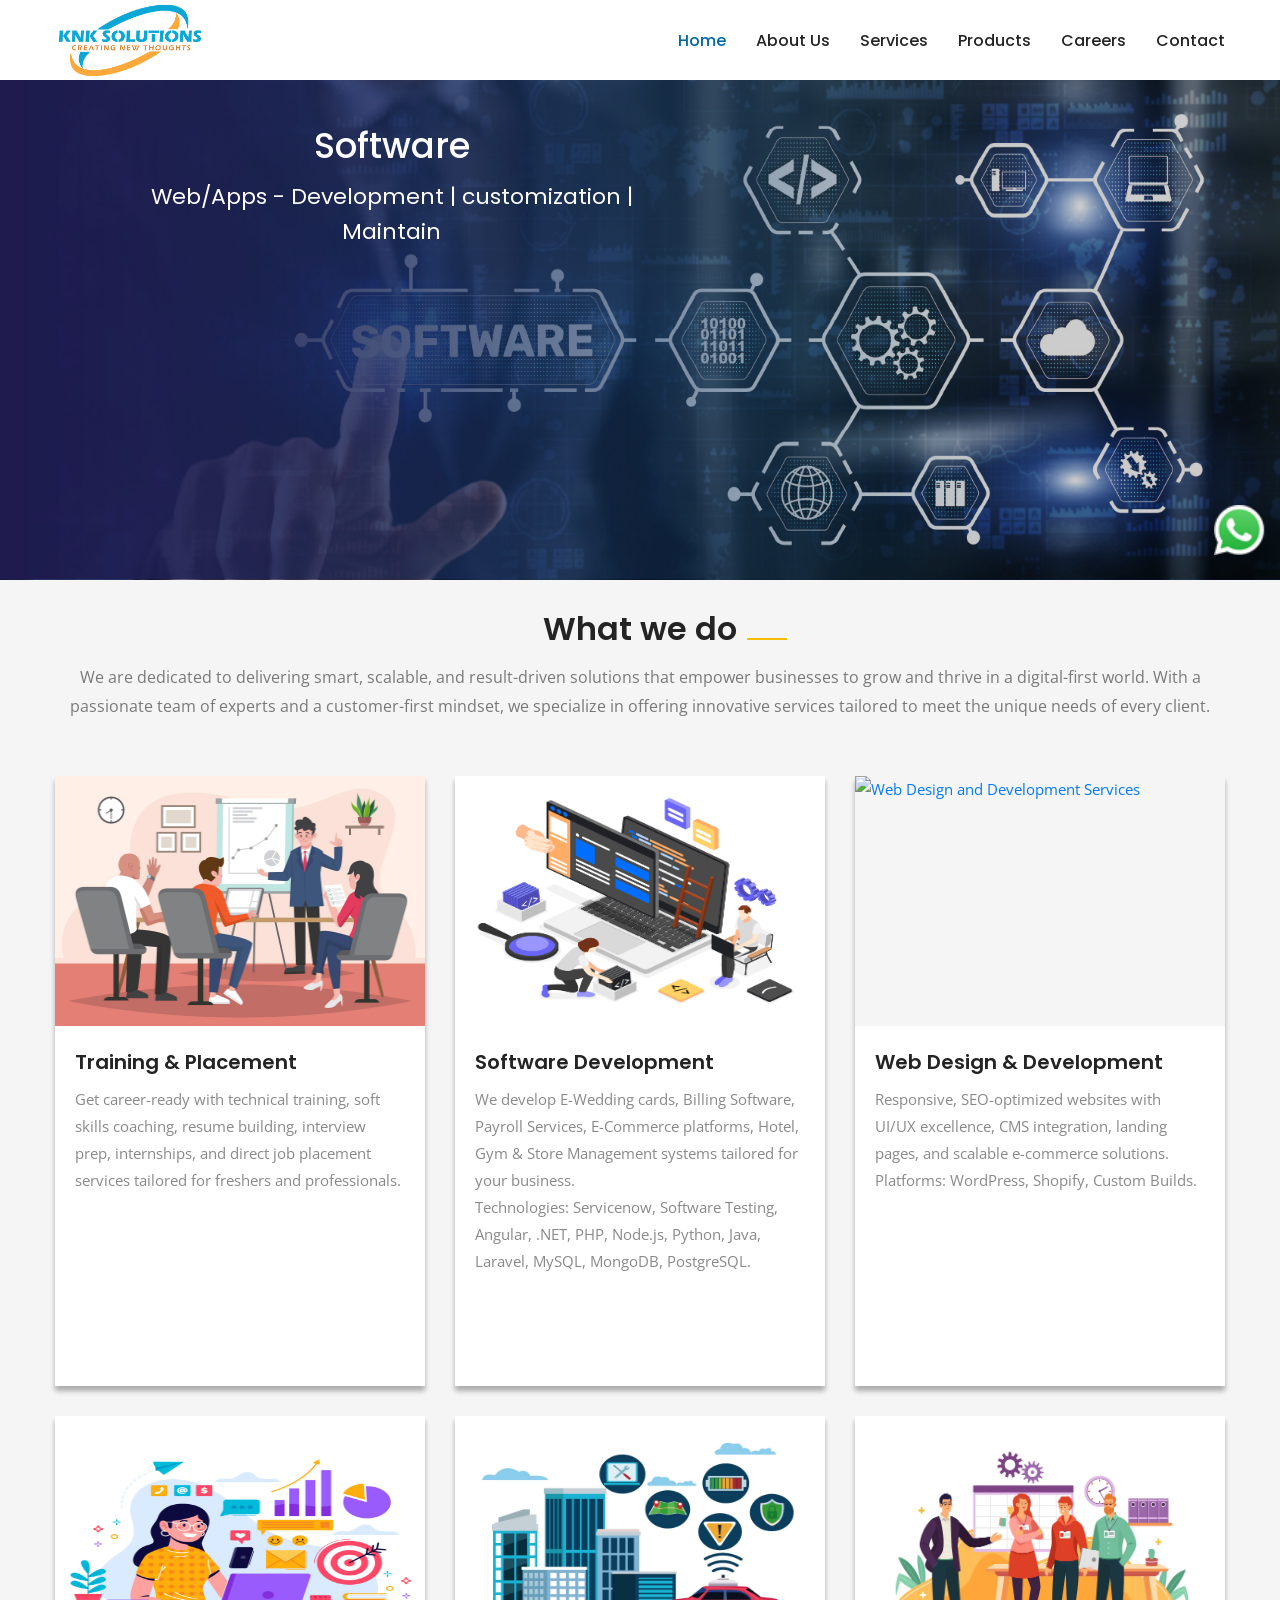
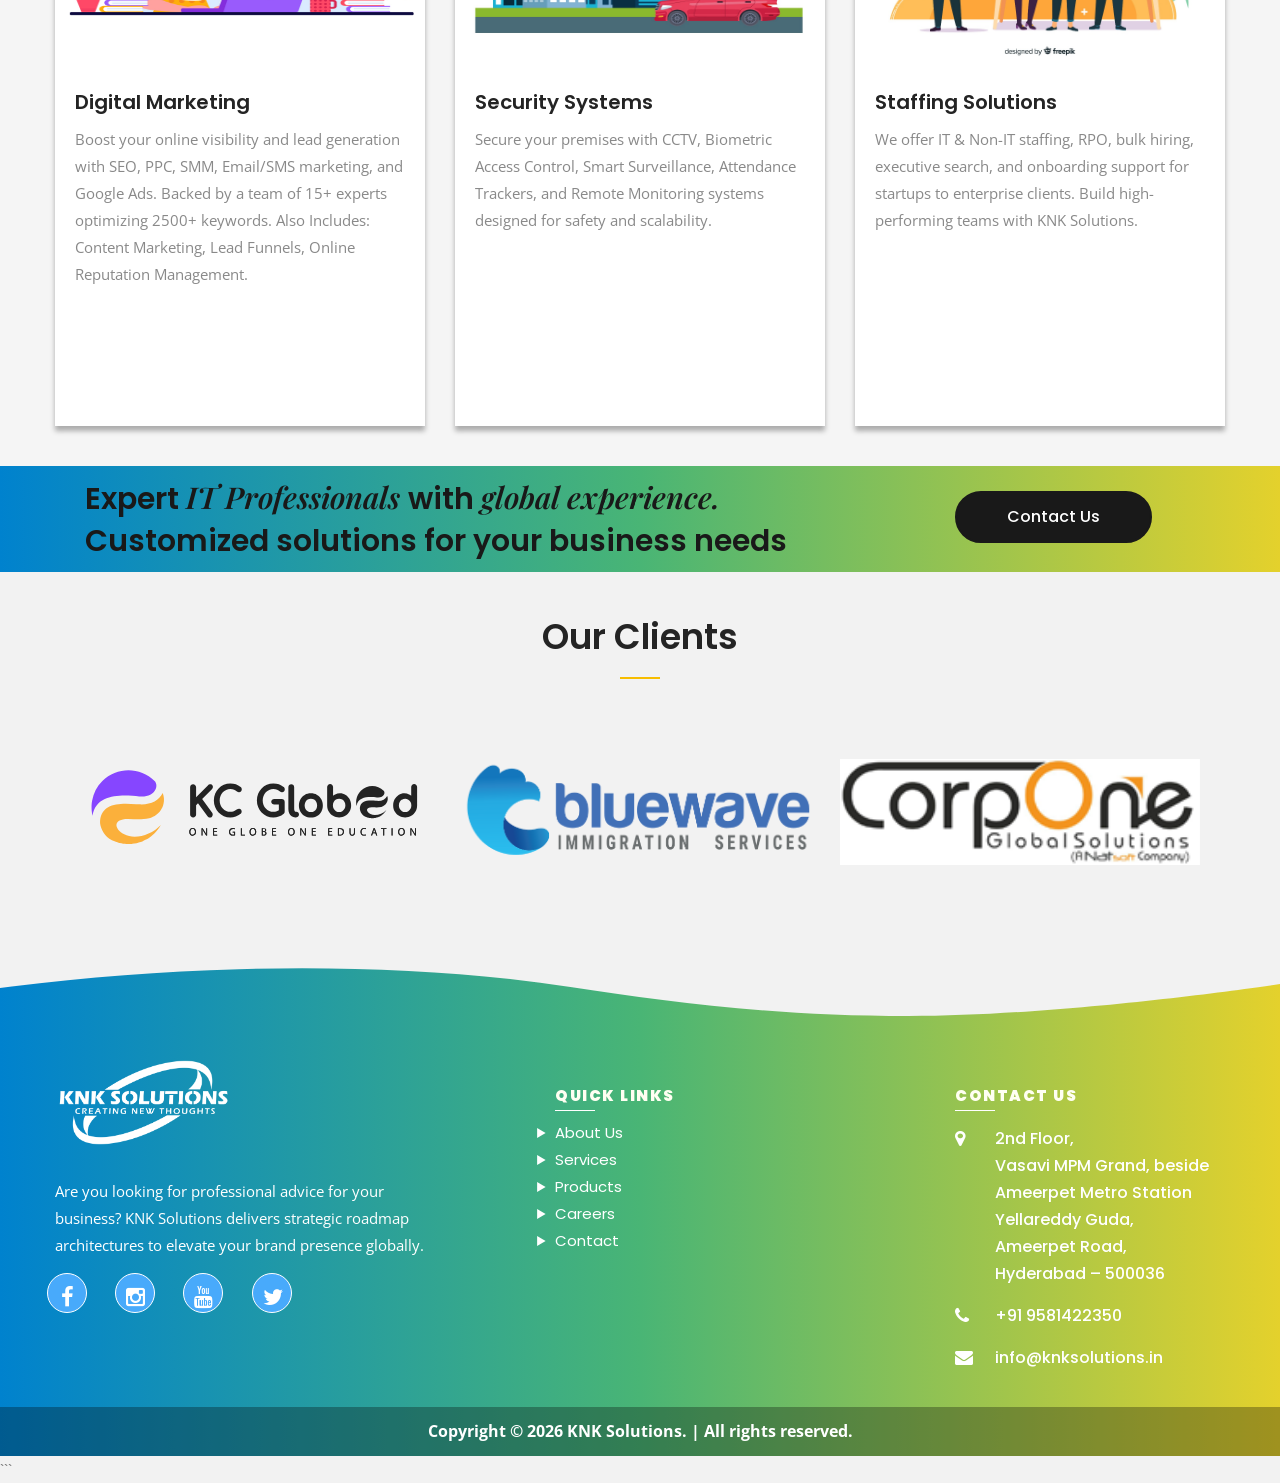
==== commit 6371473b: "Removed top bar across all pages, created dedicated service pages, and linked service cards" ====
--- a/KNK-Solutions/index.html
+++ b/KNK-Solutions/index.html
@@ -82,67 +82,7 @@
       <div class="preloader"></div>
       <!-- Main Header / Header Style Three-->
       <header class="main-header header-style-three fixed-top">
-        <!-- Header Top -->
-        <div class="header-top">
-          <div class="auto-container">
-            <div class="inner-container clearfix">
-              <!--Top Left-->
-              <div class="top-left">
-                <ul class="links clearfix">
-                  <li>
-                    <a href="tel:+919581422350"
-                      ><span class="icon fa fa-phone"></span>+91 9581422350</a
-                    >
-                  </li>
-                  <li>
-                    <a href="mailto:info@knksolutions.in"
-                      ><span class="icon fa fa-envelope-o"></span
-                      >info@knksolutions.in</a
-                    >
-                  </li>
-                </ul>
-              </div>
-              <!--Top Right-->
-               <div class="top-right clearfix">
-                <!--social-icon-->
-                <div class="social-icon">
-                  <ul class="clearfix">
-                    <li>Stay Connected :</li>
-                    <li>
-                      <a href="https://www.facebook.com/profile.php?fb_profile_edit_entry_point=%7B%22click_point%22%3A%22edit_profile_button%22%2C%22feature%22%3A%22profile_header%22%7D&id=61570122962807&sk=about"><span class="fa fa-facebook"></span></a>
-                    </li>
-                    <li>
-                      <a
-                        href="https://www.instagram.com/knksolutions_official/"
-                        target="_blank"
-                        ><span class="fa fa-instagram"></span
-                      ></a>
-                    </li>
-                    <li>
-                      <a
-                        href="https://www.youtube.com/@knksolutionshyd"
-                        target="_blank"
-                        ><span class="fa fa-youtube"></span
-                      ></a>
-                    </li>
-                    <li>
-                      <a href="https://x.com/knksolutionshyd" target="_blank"
-                        ><span class="fa fa-twitter"></span
-                      ></a>
-                    </li>
-                     <li>
-                      <!-- 1. Fixed Header LinkedIn URL -->
-                      <a href="https://www.linkedin.com/company/knk-solutions" target="_blank"
-                        ><span class="fa fa-linkedin"></span>
-                      </a>
-                    </li>
-                  </ul>
-                </div>
-              </div>
-            </div>
-          </div>
-        </div>
-        <!-- Header Top End -->
+
         <!-- Main Box -->
         <div class="main-box">
           <div class="auto-container">
@@ -321,10 +261,10 @@
             <div class="service-block-three col-md-4 col-sm-6 col-xs-12">
               <div class="inner-box">
                 <div class="image">
-                  <img src="images/resource/trainingp-placement.jpg" alt="Training and Placement Services">
+                  <a href="training-placement.html"><img src="images/resource/trainingp-placement.jpg" alt="Training and Placement Services"></a>
                 </div>
                 <div class="lower-content">
-                  <h3>Training & Placement</h3>
+                  <h3><a href="training-placement.html">Training & Placement</a></h3>
                   <div class="text mb-3">
                     Get career-ready with technical training, soft skills
                     coaching, resume building, interview prep, internships, and
@@ -338,10 +278,10 @@
             <div class="service-block-three col-md-4 col-sm-6 col-xs-12">
               <div class="inner-box">
                 <div class="image">
-                 <img src="images/resource/software-development-1.jpg" alt="Software Development Solutions" />
+                 <a href="software-development.html"><img src="images/resource/software-development-1.jpg" alt="Software Development Solutions" /></a>
                 </div>
                 <div class="lower-content">
-                  <h3>Software Development</h3>
+                  <h3><a href="software-development.html">Software Development</a></h3>
                   <div class="text">
                     We develop E-Wedding cards, Billing Software, Payroll
                     Services, E-Commerce platforms, Hotel, Gym & Store
@@ -358,14 +298,14 @@
               <div class="inner-box">
                 <div class="image">
                   <!-- 3. Fixed Broken Link architecture.html -> services.html -->
-                  <a href="services.html"
+                  <a href="web-design-development.html"
                     ><img
                       src="images/resource/web-design-development.jpg"
                       alt="Web Design and Development Services"
                   /></a>
                 </div>
                 <div class="lower-content">
-                  <h3>Web Design & Development</h3>
+                  <h3><a href="web-design-development.html">Web Design & Development</a></h3>
                   <div class="text">
                     Responsive, SEO-optimized websites with UI/UX excellence,
                     CMS integration, landing pages, and scalable e-commerce
@@ -381,10 +321,10 @@
             <div class="service-block-three col-md-4 col-sm-6 col-xs-12">
               <div class="inner-box">
                 <div class="image">
-                 <img src="images/resource/digital-marketing.jpeg" alt="Digital Marketing Services" />
+                 <a href="digital-marketing.html"><img src="images/resource/digital-marketing.jpeg" alt="Digital Marketing Services" /></a>
                 </div>
                 <div class="lower-content">
-                  <h3>Digital Marketing</h3>
+                  <h3><a href="digital-marketing.html">Digital Marketing</a></h3>
                   <div class="text">
                     Boost your online visibility and lead generation with SEO,
                     PPC, SMM, Email/SMS marketing, and Google Ads. Backed by a
@@ -400,12 +340,12 @@
               <div class="inner-box">
                 <div class="image">
                   <!-- 3. Fixed Broken Link flooring.html -> services.html -->
-                  <a href="services.html"
+                  <a href="security-systems.html"
                     ><img src="images/resource/security-systems.jpeg" alt="Security System Integrations"
                   /></a>
                 </div>
                 <div class="lower-content">
-                  <h3>Security Systems</h3>
+                  <h3><a href="security-systems.html">Security Systems</a></h3>
                   <div class="text">
                     Secure your premises with CCTV, Biometric Access Control,
                     Smart Surveillance, Attendance Trackers, and Remote
@@ -419,7 +359,7 @@
               <div class="inner-box">
                 <div class="image">
                   <!-- 3. Fixed Broken Link irrigation.html -> services.html -->
-                  <a href="services.html"
+                  <a href="staffing-solutions.html"
                     ><img
                       src="images/resource/staffing-services.jpeg"
                       alt="Staffing and Corporate Solutions"
@@ -428,7 +368,7 @@
                   /></a>
                 </div>
                 <div class="lower-content">
-                  <h3>Solutions</h3>
+                  <h3><a href="staffing-solutions.html">Staffing Solutions</a></h3>
                   <div class="text">
                     We offer IT & Non-IT staffing, RPO, bulk hiring, executive
                     search, and onboarding support for startups to enterprise
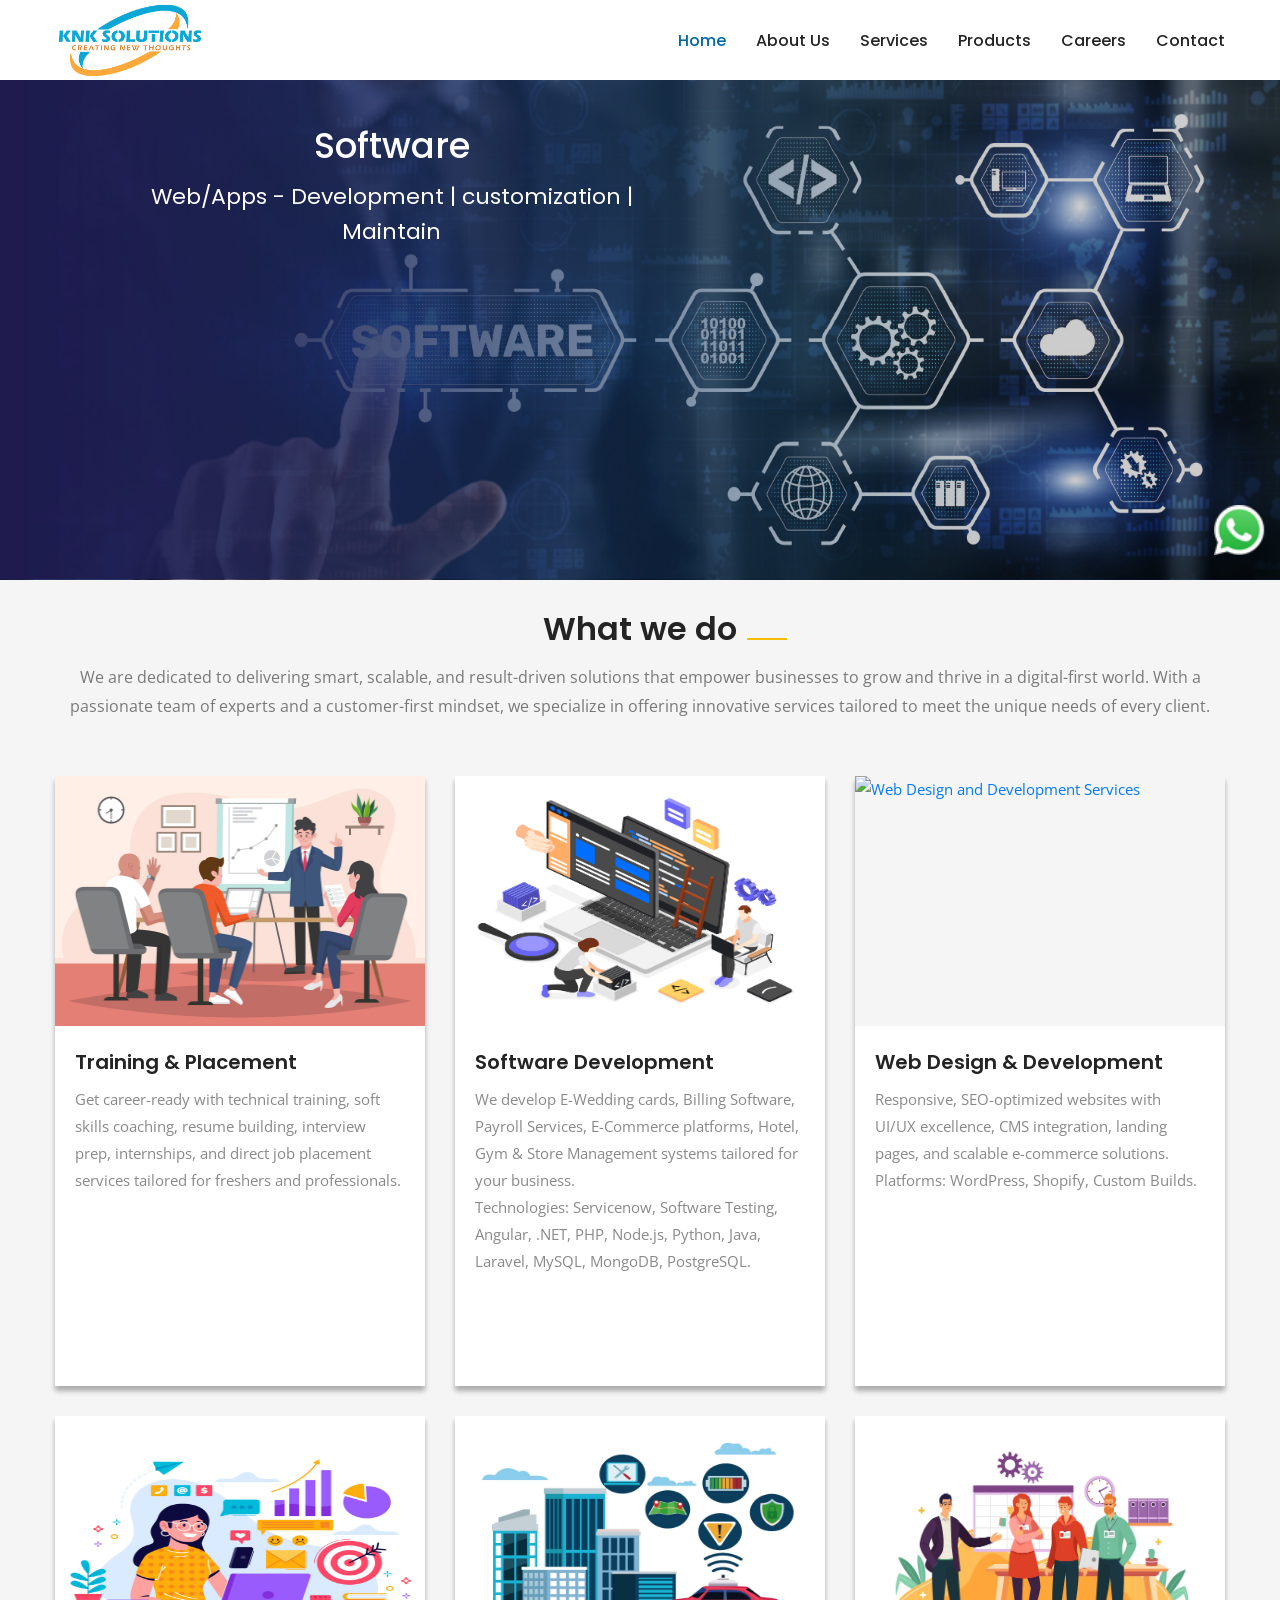
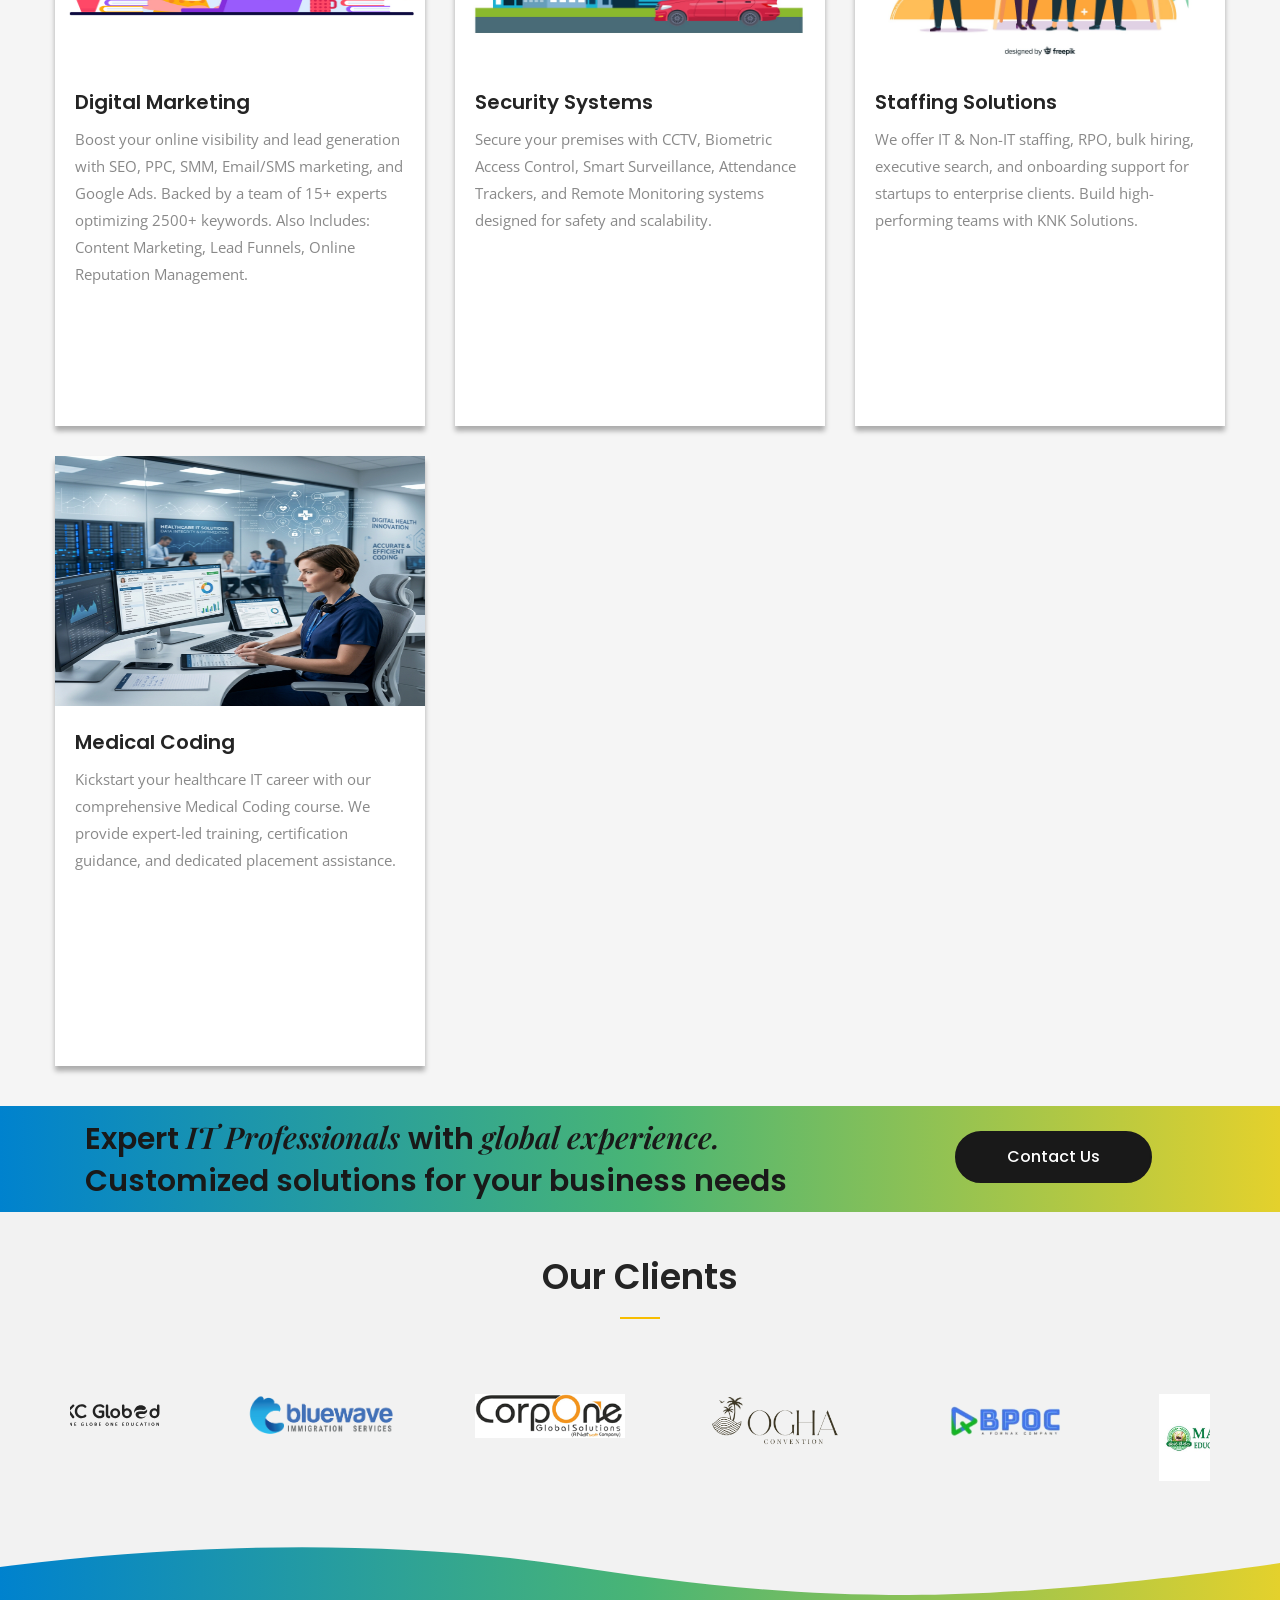
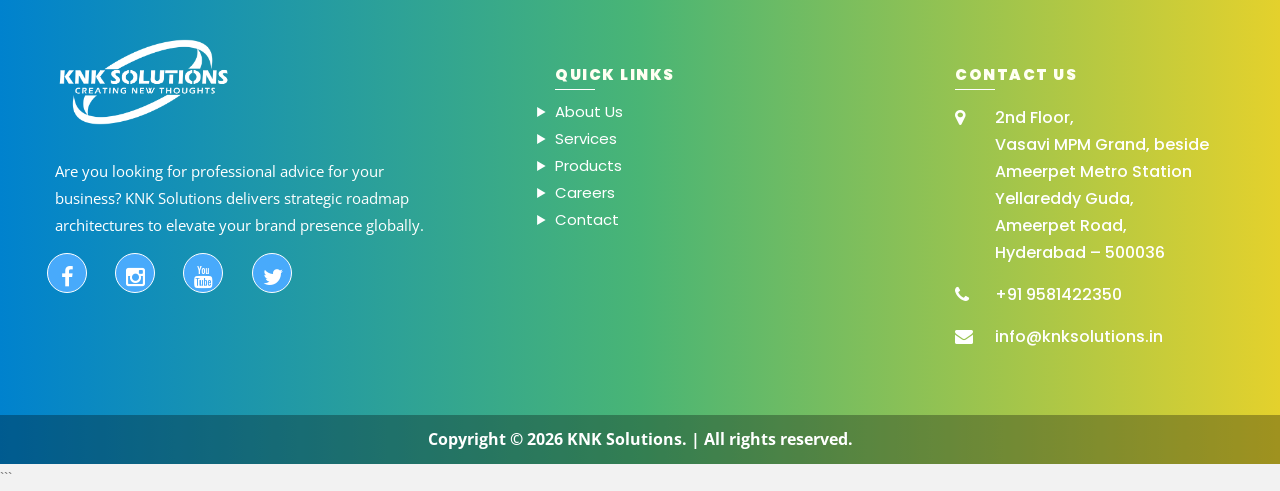
==== commit 9c90fdb4: "Update medical coding service, carousel changes, and footer fixes" ====
--- a/KNK-Solutions/index.html
+++ b/KNK-Solutions/index.html
@@ -1,34 +1,37 @@
-
 <!doctype html>
 <html>
-  <head>
-    <meta charset="utf-8" />
-
-    <title>KNK Solutions | Web Development, Digital Marketing & IT Services Hyderabad</title>
-
-    <meta name="description" content="KNK Solutions provides Web Development, Software Development, Digital Marketing, Security Systems, Staffing Solutions, Training and Placement Services in Hyderabad.">
-
-    <meta name="keywords" content="KNK Solutions, Web Development Hyderabad, Digital Marketing Hyderabad, Software Development, Security Systems, Staffing Solutions">
-
-    <meta name="robots" content="index, follow">
-    
-    <!-- 4. Google Verification Placeholder -->
-    <meta name="google-site-verification" content="PASTE_GOOGLE_CODE_HERE">
-
-    <link rel="canonical" href="https://knksolutions.in/">
-
-    <meta property="og:title" content="KNK Solutions">
-    <meta property="og:description" content="Web Development, Software Development, Digital Marketing, Security Systems and Staffing Solutions">
-    <meta property="og:url" content="https://knksolutions.in">
-    <meta property="og:type" content="website">
-    <meta property="og:image" content="https://knksolutions.in/images/logo-2.png">
-
-    <meta name="twitter:card" content="summary_large_image">
-    <meta name="twitter:title" content="KNK Solutions">
-    <meta name="twitter:description" content="Web Development, Digital Marketing and IT Services">
-    <meta name="twitter:image" content="https://knksolutions.in/images/logo-2.png">
-
-    <script type="application/ld+json">
+
+<head>
+  <meta charset="utf-8" />
+
+  <title>KNK Solutions | Web Development, Digital Marketing & IT Services Hyderabad</title>
+
+  <meta name="description"
+    content="KNK Solutions provides Web Development, Software Development, Digital Marketing, Security Systems, Staffing Solutions, Training and Placement Services in Hyderabad.">
+
+  <meta name="keywords"
+    content="KNK Solutions, Web Development Hyderabad, Digital Marketing Hyderabad, Software Development, Security Systems, Staffing Solutions">
+
+  <meta name="robots" content="index, follow">
+
+  <!-- 4. Google Verification Placeholder -->
+  <meta name="google-site-verification" content="PASTE_GOOGLE_CODE_HERE">
+
+  <link rel="canonical" href="https://knksolutions.in/">
+
+  <meta property="og:title" content="KNK Solutions">
+  <meta property="og:description"
+    content="Web Development, Software Development, Digital Marketing, Security Systems and Staffing Solutions">
+  <meta property="og:url" content="https://knksolutions.in">
+  <meta property="og:type" content="website">
+  <meta property="og:image" content="https://knksolutions.in/images/logo-2.png">
+
+  <meta name="twitter:card" content="summary_large_image">
+  <meta name="twitter:title" content="KNK Solutions">
+  <meta name="twitter:description" content="Web Development, Digital Marketing and IT Services">
+  <meta name="twitter:image" content="https://knksolutions.in/images/logo-2.png">
+
+  <script type="application/ld+json">
     {
      "@context":"https://schema.org",
      "@type":"Organization",
@@ -39,585 +42,526 @@
      "email":"info@knksolutions.in"
     }
     </script>
-    
-    <!-- Stylesheets -->
-    <link href="css/bootstrap.css" rel="stylesheet" />
-    <link
-      href="plugins/revolution/css/settings.css"
-      rel="stylesheet"
-      type="text/css"
-    />
-    <!-- REVOLUTION SETTINGS STYLES -->
-    <link
-      href="plugins/revolution/css/layers.css"
-      rel="stylesheet"
-      type="text/css"
-    />
-    <!-- REVOLUTION LAYERS STYLES -->
-    <link
-      href="plugins/revolution/css/navigation.css"
-      rel="stylesheet"
-      type="text/css"
-    />
-    <!-- REVOLUTION NAVIGATION STYLES -->
-    <link href="css/style.css" rel="stylesheet" />
-    <link href="css/responsive.css" rel="stylesheet" />
-    <link rel="shortcut icon" href="images/favicon.png" type="image/x-icon" />
-    <link rel="icon" href="images/favicon.png" type="image/x-icon" />
-    <!-- Responsive -->
-    <meta http-equiv="X-UA-Compatible" content="IE=edge" />
-    <meta
-      name="viewport"
-      content="width=device-width, initial-scale=1.0, maximum-scale=1.0, user-scalable=0"
-    />
-  </head>
-  <body>
-    <div class="whatsapp">
-      <a href="https://wa.me/919581422350" target="_blank"
-        ><img src="images/whatsapp_icon.png" alt="WhatsApp"
-      /></a>
+
+  <!-- Stylesheets -->
+  <link href="css/bootstrap.css" rel="stylesheet" />
+  <link href="plugins/revolution/css/settings.css" rel="stylesheet" type="text/css" />
+  <!-- REVOLUTION SETTINGS STYLES -->
+  <link href="plugins/revolution/css/layers.css" rel="stylesheet" type="text/css" />
+  <!-- REVOLUTION LAYERS STYLES -->
+  <link href="plugins/revolution/css/navigation.css" rel="stylesheet" type="text/css" />
+  <!-- REVOLUTION NAVIGATION STYLES -->
+  <link href="css/style.css" rel="stylesheet" />
+  <link href="css/responsive.css" rel="stylesheet" />
+  <link rel="shortcut icon" href="images/favicon.png" type="image/x-icon" />
+  <link rel="icon" href="images/favicon.png" type="image/x-icon" />
+  <!-- Responsive -->
+  <meta http-equiv="X-UA-Compatible" content="IE=edge" />
+  <meta name="viewport" content="width=device-width, initial-scale=1.0, maximum-scale=1.0, user-scalable=0" />
+</head>
+
+<body>
+  <div class="whatsapp">
+    <a href="https://wa.me/919581422350" target="_blank"><img src="images/whatsapp_icon.png" alt="WhatsApp" /></a>
+  </div>
+  <div class="page-wrapper">
+    <!-- Preloader -->
+    <div class="preloader"></div>
+    <!-- Main Header / Header Style Three-->
+    <header class="main-header header-style-three fixed-top">
+
+      <!-- Main Box -->
+      <div class="main-box">
+        <div class="auto-container">
+          <div class="outer-container clearfix">
+            <!--Logo Box-->
+            <div class="logo-box">
+              <div class="logo">
+                <a href="index.html"><img src="images/logo-2.png" alt="KNK Solutions Logo" /></a>
+              </div>
+            </div>
+            <!--Nav Outer-->
+            <div class="nav-outer clearfix">
+              <!-- Main Menu -->
+              <nav class="main-menu">
+                <div class="navbar-header">
+                  <!-- Toggle Button -->
+                  <button type="button" class="navbar-toggle" data-toggle="collapse" data-target=".navbar-collapse">
+                    <span class="icon-bar"></span>
+                    <span class="icon-bar"></span>
+                    <span class="icon-bar"></span>
+                  </button>
+                </div>
+                <div class="navbar-collapse collapse clearfix">
+                  <ul class="navigation clearfix">
+                    <li class="current"><a href="index.html">Home</a></li>
+                    <li><a href="about.html">About Us</a></li>
+                    <li class="dropdown"><a href="services.html">Services</a>
+                      <ul>
+                        <li><a href="web-design-development.html">Web Development</a></li>
+                        <li><a href="software-development.html">Software Development</a></li>
+                        <li><a href="digital-marketing.html">Digital Marketing</a></li>
+                        <li><a href="security-systems.html">Security Systems</a></li>
+                        <li><a href="staffing-solutions.html">Staffing Solutions</a></li>
+                        <li><a href="training-placement.html">Training & Placement</a></li>
+                        <li><a href="medical-coding.html">Medical Coding</a></li>
+                      </ul>
+                    </li>
+                    <li><a href="products.html">Products</a></li>
+
+                    <li><a href="careers.html">Careers</a></li>
+
+                    <li><a href="contact.html">Contact</a></li>
+                  </ul>
+                </div>
+              </nav>
+              <!-- Main Menu End-->
+            </div>
+            <!--Nav Outer End-->
+          </div>
+        </div>
+      </div>
+      <!--Sticky Header-->
+      <div class="sticky-header">
+        <div class="auto-container">
+          <div class="sticky-inner-container clearfix">
+            <!--Logo-->
+            <div class="logo pull-left">
+              <a href="index.html" class="img-responsive"><img src="images/logo-2.png" alt="KNK Solutions Logo"
+                  title="" /></a>
+            </div>
+            <!--Right Col-->
+            <div class="right-col pull-right">
+              <!-- Main Menu -->
+              <nav class="main-menu">
+                <div class="navbar-header">
+                  <!-- Toggle Button -->
+                  <button type="button" class="navbar-toggle" data-toggle="collapse" data-target=".navbar-collapse">
+                    <span class="icon-bar"></span>
+                    <span class="icon-bar"></span>
+                    <span class="icon-bar"></span>
+                  </button>
+                </div>
+                <div class="navbar-collapse collapse clearfix">
+                  <ul class="navigation clearfix">
+                    <li class="current"><a href="index.html">Home</a></li>
+                    <li><a href="about.html">About Us</a></li>
+                    <li class="dropdown"><a href="services.html">Services</a>
+                      <ul>
+                        <li><a href="web-design-development.html">Web Development</a></li>
+                        <li><a href="software-development.html">Software Development</a></li>
+                        <li><a href="digital-marketing.html">Digital Marketing</a></li>
+                        <li><a href="security-systems.html">Security Systems</a></li>
+                        <li><a href="staffing-solutions.html">Staffing Solutions</a></li>
+                        <li><a href="training-placement.html">Training & Placement</a></li>
+                        <li><a href="medical-coding.html">Medical Coding</a></li>
+                      </ul>
+                    </li>
+                    <li><a href="products.html">Products</a></li>
+
+                    <li><a href="careers.html">Careers</a></li>
+
+                    <li><a href="contact.html">Contact</a></li>
+                  </ul>
+                </div>
+              </nav>
+              <!-- Main Menu End-->
+            </div>
+          </div>
+        </div>
+      </div>
+      <!--End Sticky Header-->
+    </header>
+    <!--End Main Header -->
+
+    <!--Main Slider-->
+    <div id="kb" class="carousel kb_elastic animate_text kb_wrapper" data-ride="carousel" data-interval="6000"
+      data-pause="hover">
+      <!--======= Wrapper for Slides =======-->
+      <div class="carousel-inner" role="listbox">
+        <!--========= First Slide =========-->
+        <div class="item active">
+          <img src="images/main-slider/Softwere.jpeg" alt="Software Development Slide" />
+          <div class="carousel-caption kb_caption">
+            <h1 data-animation="animated flipInX">Software</h1>
+            <h2 data-animation="animated flipInX">Web/Apps - Development | customization | Maintain</h2>
+          </div>
+        </div>
+        <!--========= Second Slide =========-->
+        <div class="item">
+          <img src="images/main-slider/digital-marketing.jpeg" alt="Digital Marketing Slide" />
+          <div class="carousel-caption kb_caption kb_caption_right">
+            <h1 data-animation="animated flipInX">Digital Marketing</h1>
+            <h2 data-animation="animated flipInX">Digitally Promotions | SEO | Online Marketing</h2>
+          </div>
+        </div>
+        <!--========= Third Slide =========-->
+        <div class="item">
+          <img src="images/main-slider/SecuritySystem.jpeg" alt="Security Systems Slide">
+          <div class="carousel-caption kb_caption kb_caption_right">
+            <h1 data-animation="animated flipInX">Security System</h1>
+            <h2 data-animation="animated flipInX">Protect Internal & External Resources</h2>
+          </div>
+        </div>
+        <!--========= Fourth Slide =========-->
+        <div class="item">
+          <img src="images/main-slider/SecuritySystem.jpeg" alt="Network Security Slide">
+          <div class="carousel-caption kb_caption kb_caption_right">
+            <h1 data-animation="animated flipInX">Network & Data Security</h1>
+            <h2 data-animation="animated flipInX">Your Network & Data information is Secure by KNK</h2>
+          </div>
+        </div>
+        <!--========= Fifth Slide =========-->
+        <div class="item">
+          <img src="images/main-slider/training-placement.jpeg" alt="Technical Training Slide">
+          <div class="carousel-caption kb_caption kb_caption_right">
+            <h1 data-animation="animated flipInX">Training</h1>
+            <h2 data-animation="animated flipInX">Professionally Lead Technical Training - Cloud | Software |
+              System/Network Administration</h2>
+          </div>
+        </div>
+      </div>
+
+      <!--======= Navigation Buttons =========-->
+      <a class="left carousel-control kb_control_left" href="#kb" role="button" data-slide="prev">
+        <span class="fa fa-angle-left kb_icons" aria-hidden="true"></span>
+        <span class="sr-only">Previous</span>
+      </a>
+      <a class="right carousel-control kb_control_right" href="#kb" role="button" data-slide="next">
+        <span class="fa fa-angle-right kb_icons" aria-hidden="true"></span>
+        <span class="sr-only">Next</span>
+      </a>
     </div>
-    <div class="page-wrapper">
-      <!-- Preloader -->
-      <div class="preloader"></div>
-      <!-- Main Header / Header Style Three-->
-      <header class="main-header header-style-three fixed-top">
-
-        <!-- Main Box -->
-        <div class="main-box">
-          <div class="auto-container">
-            <div class="outer-container clearfix">
-              <!--Logo Box-->
-              <div class="logo-box">
-                <div class="logo">
-                  <a href="index.html"
-                    ><img src="images/logo-2.png" alt="KNK Solutions Logo"
-                  /></a>
-                </div>
-              </div>
-              <!--Nav Outer-->
-              <div class="nav-outer clearfix">
-                <!-- Main Menu -->
-                <nav class="main-menu">
-                  <div class="navbar-header">
-                    <!-- Toggle Button -->
-                    <button
-                      type="button"
-                      class="navbar-toggle"
-                      data-toggle="collapse"
-                      data-target=".navbar-collapse"
-                    >
-                      <span class="icon-bar"></span>
-                      <span class="icon-bar"></span>
-                      <span class="icon-bar"></span>
-                    </button>
-                  </div>
-                  <div class="navbar-collapse collapse clearfix">
-                    <ul class="navigation clearfix">
-                      <li class="current"><a href="index.html">Home</a></li>
-                      <li><a href="about.html">About Us</a></li>
-                      <li><a href="services.html">Services</a></li>
-                      <li>
-                        <a href="products.html">Products</a>
-                      </li>
-
-                      <li><a href="careers.html">Careers</a></li>
-
-                      <li><a href="contact.html">Contact</a></li>
-                    </ul>
-                  </div>
-                </nav>
-                <!-- Main Menu End-->
-              </div>
-              <!--Nav Outer End-->
-            </div>
-          </div>
-        </div>
-        <!--Sticky Header-->
-        <div class="sticky-header">
-          <div class="auto-container">
-            <div class="sticky-inner-container clearfix">
-              <!--Logo-->
-              <div class="logo pull-left">
-                <a href="index.html" class="img-responsive"
-                  ><img src="images/logo-2.png" alt="KNK Solutions Logo" title=""
-                /></a>
-              </div>
-              <!--Right Col-->
-              <div class="right-col pull-right">
-                <!-- Main Menu -->
-                <nav class="main-menu">
-                  <div class="navbar-header">
-                    <!-- Toggle Button -->
-                    <button
-                      type="button"
-                      class="navbar-toggle"
-                      data-toggle="collapse"
-                      data-target=".navbar-collapse"
-                    >
-                      <span class="icon-bar"></span>
-                      <span class="icon-bar"></span>
-                      <span class="icon-bar"></span>
-                    </button>
-                  </div>
-                  <div class="navbar-collapse collapse clearfix">
-                    <ul class="navigation clearfix">
-                      <li class="current"><a href="index.html">Home</a></li>
-                      <li><a href="about.html">About Us</a></li>
-                      <li><a href="services.html">Services</a></li>
-                      <li>
-                        <a href="products.html">Products</a>
-                      </li>
-
-                      <li><a href="careers.html">Careers</a></li>
-
-                      <li><a href="contact.html">Contact</a></li>
-                    </ul>
-                  </div>
-                </nav>
-                <!-- Main Menu End-->
-              </div>
-            </div>
-          </div>
-        </div>
-        <!--End Sticky Header-->
-      </header>
-      <!--End Main Header -->
-
-      <!--Main Slider-->
-      <div id="kb" class="carousel kb_elastic animate_text kb_wrapper" data-ride="carousel" data-interval="6000" data-pause="hover">
-            <!--======= Wrapper for Slides =======-->
-            <div class="carousel-inner" role="listbox">
-                <!--========= First Slide =========-->
-                <div class="item active">
-                    <img src="images/main-slider/Softwere.jpeg" alt="Software Development Slide" />
-                    <div class="carousel-caption kb_caption">
-                        <h1 data-animation="animated flipInX">Software</h1>
-                        <h2 data-animation="animated flipInX">Web/Apps - Development | customization | Maintain</h2>
-                    </div>
-                </div>
-                <!--========= Second Slide =========-->
-                <div class="item">
-                    <img src="images/main-slider/digital-marketing.jpeg" alt="Digital Marketing Slide" />
-                    <div class="carousel-caption kb_caption kb_caption_right">
-                        <h1 data-animation="animated flipInX">Digital Marketing</h1>
-                        <h2 data-animation="animated flipInX">Digitally Promotions | SEO | Online Marketing</h2>
-                    </div>
-                </div>
-                <!--========= Third Slide =========-->
-                <div class="item">
-                    <img src="images/main-slider/SecuritySystem.jpeg" alt="Security Systems Slide">
-                    <div class="carousel-caption kb_caption kb_caption_right">
-                        <h1 data-animation="animated flipInX">Security System</h1>
-                        <h2 data-animation="animated flipInX">Protect Internal & External Resources</h2>
-                    </div>
-                </div>
-                <!--========= Fourth Slide =========-->
-                <div class="item">
-                    <img src="images/main-slider/SecuritySystem.jpeg" alt="Network Security Slide">
-                    <div class="carousel-caption kb_caption kb_caption_right">
-                        <h1 data-animation="animated flipInX">Network & Data Security</h1>
-                        <h2 data-animation="animated flipInX">Your Network & Data information is Secure by KNK</h2>
-                    </div>
-                </div>
-                 <!--========= Fifth Slide =========-->
-                <div class="item">
-                    <img src="images/main-slider/training-placement.jpeg" alt="Technical Training Slide">
-                    <div class="carousel-caption kb_caption kb_caption_right">
-                        <h1 data-animation="animated flipInX">Training</h1>
-                        <h2 data-animation="animated flipInX">Professionally Lead Technical Training - Cloud | Software | System/Network Administration</h2>
-                    </div>
-                </div>
-            </div>
-
-            <!--======= Navigation Buttons =========-->
-            <a class="left carousel-control kb_control_left" href="#kb" role="button" data-slide="prev">
-                <span class="fa fa-angle-left kb_icons" aria-hidden="true"></span>
-                <span class="sr-only">Previous</span>
-            </a>
-            <a class="right carousel-control kb_control_right" href="#kb" role="button" data-slide="next">
-                <span class="fa fa-angle-right kb_icons" aria-hidden="true"></span>
-                <span class="sr-only">Next</span>
-            </a>
-      </div>
-
-      <!--Services Section Three-->
-      <section class="services-section-three">
-        <div class="auto-container">
-          <!--Title Box-->
-          <div class="title-box text-center">
-            <h2>What we do</h2>
-            <div class="text">
-              We are dedicated to delivering smart, scalable, and result-driven
-              solutions that empower businesses to grow and thrive in a
-              digital-first world. With a passionate team of experts and a
-              customer-first mindset, we specialize in offering innovative
-              services tailored to meet the unique needs of every client.
-            </div>
-          </div>
-          
-          <div class="row">
-            <!--Services Block Three-->
-            <div class="service-block-three col-md-4 col-sm-6 col-xs-12">
-              <div class="inner-box">
-                <div class="image">
-                  <a href="training-placement.html"><img src="images/resource/trainingp-placement.jpg" alt="Training and Placement Services"></a>
-                </div>
-                <div class="lower-content">
-                  <h3><a href="training-placement.html">Training & Placement</a></h3>
-                  <div class="text mb-3">
-                    Get career-ready with technical training, soft skills
-                    coaching, resume building, interview prep, internships, and
-                    direct job placement services tailored for freshers and
-                    professionals.
-                  </div>
-                </div>
-              </div>
-            </div>
-            <!--Services Block Three-->
-            <div class="service-block-three col-md-4 col-sm-6 col-xs-12">
-              <div class="inner-box">
-                <div class="image">
-                 <a href="software-development.html"><img src="images/resource/software-development-1.jpg" alt="Software Development Solutions" /></a>
-                </div>
-                <div class="lower-content">
-                  <h3><a href="software-development.html">Software Development</a></h3>
-                  <div class="text">
-                    We develop E-Wedding cards, Billing Software, Payroll
-                    Services, E-Commerce platforms, Hotel, Gym & Store
-                    Management systems tailored for your business.
-                    <br />Technologies: Servicenow, Software Testing, Angular,
-                    .NET, PHP, Node.js, Python, Java, Laravel, MySQL, MongoDB,
-                    PostgreSQL.
-                  </div>
-                </div>
-              </div>
-            </div>
-            <!--Services Block Three-->
-            <div class="service-block-three col-md-4 col-sm-6 col-xs-12">
-              <div class="inner-box">
-                <div class="image">
-                  <!-- 3. Fixed Broken Link architecture.html -> services.html -->
-                  <a href="web-design-development.html"
-                    ><img
-                      src="images/resource/web-design-development.jpg"
-                      alt="Web Design and Development Services"
-                  /></a>
-                </div>
-                <div class="lower-content">
-                  <h3><a href="web-design-development.html">Web Design & Development</a></h3>
-                  <div class="text">
-                    Responsive, SEO-optimized websites with UI/UX excellence,
-                    CMS integration, landing pages, and scalable e-commerce
-                    solutions. Platforms: WordPress, Shopify, Custom Builds.
-                  </div>
-                </div>
-              </div>
-            </div>
-          </div>
-
-          <div class="row">
-            <!--Services Block Three-->
-            <div class="service-block-three col-md-4 col-sm-6 col-xs-12">
-              <div class="inner-box">
-                <div class="image">
-                 <a href="digital-marketing.html"><img src="images/resource/digital-marketing.jpeg" alt="Digital Marketing Services" /></a>
-                </div>
-                <div class="lower-content">
-                  <h3><a href="digital-marketing.html">Digital Marketing</a></h3>
-                  <div class="text">
-                    Boost your online visibility and lead generation with SEO,
-                    PPC, SMM, Email/SMS marketing, and Google Ads. Backed by a
-                    team of 15+ experts optimizing 2500+ keywords. Also
-                    Includes: Content Marketing, Lead Funnels, Online Reputation
-                    Management.
-                  </div>
-                </div>
-              </div>
-            </div>
-            <!--Services Block Three-->
-            <div class="service-block-three col-md-4 col-sm-6 col-xs-12">
-              <div class="inner-box">
-                <div class="image">
-                  <!-- 3. Fixed Broken Link flooring.html -> services.html -->
-                  <a href="security-systems.html"
-                    ><img src="images/resource/security-systems.jpeg" alt="Security System Integrations"
-                  /></a>
-                </div>
-                <div class="lower-content">
-                  <h3><a href="security-systems.html">Security Systems</a></h3>
-                  <div class="text">
-                    Secure your premises with CCTV, Biometric Access Control,
-                    Smart Surveillance, Attendance Trackers, and Remote
-                    Monitoring systems designed for safety and scalability.
-                  </div>
-                </div>
-              </div>
-            </div>
-            <!--Services Block Three-->
-            <div class="service-block-three col-md-4 col-sm-6 col-xs-12">
-              <div class="inner-box">
-                <div class="image">
-                  <!-- 3. Fixed Broken Link irrigation.html -> services.html -->
-                  <a href="staffing-solutions.html"
-                    ><img
-                      src="images/resource/staffing-services.jpeg"
-                      alt="Staffing and Corporate Solutions"
-                      height="237"
-                      class="irrigationimg"
-                  /></a>
-                </div>
-                <div class="lower-content">
-                  <h3><a href="staffing-solutions.html">Staffing Solutions</a></h3>
-                  <div class="text">
-                    We offer IT & Non-IT staffing, RPO, bulk hiring, executive
-                    search, and onboarding support for startups to enterprise
-                    clients. Build high-performing teams with KNK Solutions.
-                  </div>
-                </div>
-              </div>
-            </div>
-          </div>
-        </div>
-      </section>
-      <!--End Services Section Three-->
-
-      <!--Call To Action Section-->
-      <section class="call-to-action-section">
-        <div class="auto-container">
-          <div class="row clearfix">
-            <div class="column col-md-9 col-sm-12 col-xs-12">
-              <h2>
-                Expert
-                <span>IT Professionals </span> with
-                <span>global experience.</span><br />
-                Customized solutions for your business needs
-              </h2>
-            </div>
-            <div class="btn-column col-md-3 col-sm-12 col-xs-12">
-              <a href="contact.html" class="theme-btn btn-style-three"
-                >Contact Us</a
-              >
-            </div>
-          </div>
-        </div>
-      </section>
-      <!--Call End To Action Section-->
-
-      <!--Testimonials Section Wrap-->
-      <div class="testimonials-wrap testimonial-section style-three">
-        <div class="sec-title-two centered">
-          <h2>Our Clients</h2>
-        </div>
-        <div class="container">
-          <div class="carousel-testimonial owl-carousel">
-            <div class="item">
-              <div class="testimonial-box d-flex">
-                <div class="user-img">
-                  <img src="images/logo_kcglobed.svg" alt="Client Logo" />
-                </div>
-              </div>
-            </div>
-            <div class="item">
-              <div class="testimonial-box d-flex">
-                <div class="user-img">
-                  <img src="images/clients/bluewave.png" alt="BlueWave Logo" />
-                </div>
-              </div>
-            </div>
-            <div class="item">
-              <div class="testimonial-box d-flex">
-                <div class="user-img">
-                  <img src="images/clients/corpone.png" alt="CorpOne Logo" />
-                </div>
-              </div>
-            </div>
-            <div class="item">
-              <div class="testimonial-box d-flex">
-                <div class="user-img">
-                  <img src="images/clients/4.png" alt="Client Logo" />
-                </div>
-              </div>
-            </div>
-            <div class="item">
-              <div class="testimonial-box d-flex">
-                <div class="user-img">
-                  <img src="images/clients/5.png" alt="Client Logo" />
-                </div>
-              </div>
-            </div>
-            <div class="item">
-              <div class="testimonial-box d-flex">
-                <div class="user-img">
-                  <img src="images/clients/corpone.png" alt="CorpOne Logo" />
-                </div>
-              </div>
-            </div>
-            <div class="item">
-              <div class="testimonial-box d-flex">
-                <div class="user-img">
-                  <img src="images/clients/4.png" alt="Client Logo" />
-                </div>
-              </div>
-            </div>
-          </div>
-        </div>
-      </div>
-      <!--End Testimonial Section-->
-
-      <!--Main Footer-->
-      <div class="pg-footer">
-        <footer class="footer">
-          <svg
-            class="footer-wave-svg"
-            xmlns="http://www.w3.org/2000/svg"
-            viewBox="0 0 1200 100"
-            preserveAspectRatio="none"
-          >
-            <path
-              class="footer-wave-path"
-              d="M851.8,100c125,0,288.3-45,348.2-64V0H0v44c3.7-1,7.3-1.9,11-2.9C80.7,22,151.7,10.8,223.5,6.3C276.7,2.9,330,4,383,9.8 c52.2,5.7,103.3,16.2,153.4,32.8C623.9,71.3,726.8,100,851.8,100z"
-            ></path>
-          </svg>
-          <div class="footer-content">
-            <div class="col-md-4">
-              <div class="footer-logo">
-                <a href="index.html"
-                  ><img src="images/KNKwhitelogo.png" alt="KNK Solutions White Logo"
-                /></a>
-              </div>
-              <div class="footer-menu">
+
+    <!--Services Section Three-->
+    <section class="services-section-three">
+      <div class="auto-container">
+        <!--Title Box-->
+        <div class="title-box text-center">
+          <h2>What we do</h2>
+          <div class="text">
+            We are dedicated to delivering smart, scalable, and result-driven
+            solutions that empower businesses to grow and thrive in a
+            digital-first world. With a passionate team of experts and a
+            customer-first mindset, we specialize in offering innovative
+            services tailored to meet the unique needs of every client.
+          </div>
+        </div>
+
+        <div class="row">
+          <!--Services Block Three-->
+          <div class="service-block-three col-md-4 col-sm-6 col-xs-12">
+            <div class="inner-box">
+              <div class="image">
+                <a href="training-placement.html"><img src="images/resource/trainingp-placement.jpg"
+                    alt="Training and Placement Services"></a>
+              </div>
+              <div class="lower-content">
+                <h3><a href="training-placement.html">Training & Placement</a></h3>
+                <div class="text mb-3">
+                  Get career-ready with technical training, soft skills
+                  coaching, resume building, interview prep, internships, and
+                  direct job placement services tailored for freshers and
+                  professionals.
+                </div>
+              </div>
+            </div>
+          </div>
+          <!--Services Block Three-->
+          <div class="service-block-three col-md-4 col-sm-6 col-xs-12">
+            <div class="inner-box">
+              <div class="image">
+                <a href="software-development.html"><img src="images/resource/software-development-1.jpg"
+                    alt="Software Development Solutions" /></a>
+              </div>
+              <div class="lower-content">
+                <h3><a href="software-development.html">Software Development</a></h3>
                 <div class="text">
-                  Are you looking for professional advice for your business? KNK Solutions delivers strategic roadmap architectures to elevate your brand presence globally.
-                </div>
-                 <ul class="social-icon-two">
+                  We develop E-Wedding cards, Billing Software, Payroll
+                  Services, E-Commerce platforms, Hotel, Gym & Store
+                  Management systems tailored for your business.
+                  <br />Technologies: Servicenow, Software Testing, Angular,
+                  .NET, PHP, Node.js, Python, Java, Laravel, MySQL, MongoDB,
+                  PostgreSQL.
+                </div>
+              </div>
+            </div>
+          </div>
+          <!--Services Block Three-->
+          <div class="service-block-three col-md-4 col-sm-6 col-xs-12">
+            <div class="inner-box">
+              <div class="image">
+                <!-- 3. Fixed Broken Link architecture.html -> services.html -->
+                <a href="web-design-development.html"><img src="images/resource/web-design-development.jpg"
+                    alt="Web Design and Development Services" /></a>
+              </div>
+              <div class="lower-content">
+                <h3><a href="web-design-development.html">Web Design & Development</a></h3>
+                <div class="text">
+                  Responsive, SEO-optimized websites with UI/UX excellence,
+                  CMS integration, landing pages, and scalable e-commerce
+                  solutions. Platforms: WordPress, Shopify, Custom Builds.
+                </div>
+              </div>
+            </div>
+          </div>
+        </div>
+
+        <div class="row">
+          <!--Services Block Three-->
+          <div class="service-block-three col-md-4 col-sm-6 col-xs-12">
+            <div class="inner-box">
+              <div class="image">
+                <a href="digital-marketing.html"><img src="images/resource/digital-marketing.jpeg"
+                    alt="Digital Marketing Services" /></a>
+              </div>
+              <div class="lower-content">
+                <h3><a href="digital-marketing.html">Digital Marketing</a></h3>
+                <div class="text">
+                  Boost your online visibility and lead generation with SEO,
+                  PPC, SMM, Email/SMS marketing, and Google Ads. Backed by a
+                  team of 15+ experts optimizing 2500+ keywords. Also
+                  Includes: Content Marketing, Lead Funnels, Online Reputation
+                  Management.
+                </div>
+              </div>
+            </div>
+          </div>
+          <!--Services Block Three-->
+          <div class="service-block-three col-md-4 col-sm-6 col-xs-12">
+            <div class="inner-box">
+              <div class="image">
+                <!-- 3. Fixed Broken Link flooring.html -> services.html -->
+                <a href="security-systems.html"><img src="images/resource/security-systems.jpeg"
+                    alt="Security System Integrations" /></a>
+              </div>
+              <div class="lower-content">
+                <h3><a href="security-systems.html">Security Systems</a></h3>
+                <div class="text">
+                  Secure your premises with CCTV, Biometric Access Control,
+                  Smart Surveillance, Attendance Trackers, and Remote
+                  Monitoring systems designed for safety and scalability.
+                </div>
+              </div>
+            </div>
+          </div>
+          <!--Services Block Three-->
+          <div class="service-block-three col-md-4 col-sm-6 col-xs-12">
+            <div class="inner-box">
+              <div class="image">
+                <!-- 3. Fixed Broken Link irrigation.html -> services.html -->
+                <a href="staffing-solutions.html"><img src="images/resource/staffing-services.jpeg"
+                    alt="Staffing and Corporate Solutions" height="237" class="irrigationimg" /></a>
+              </div>
+              <div class="lower-content">
+                <h3><a href="staffing-solutions.html">Staffing Solutions</a></h3>
+                <div class="text">
+                  We offer IT & Non-IT staffing, RPO, bulk hiring, executive
+                  search, and onboarding support for startups to enterprise
+                  clients. Build high-performing teams with KNK Solutions.
+                </div>
+              </div>
+            </div>
+          </div>
+          <!--Services Block Four (Medical Coding)-->
+          <div class="service-block-three col-md-4 col-sm-6 col-xs-12">
+            <div class="inner-box">
+              <div class="image">
+                <a href="medical-coding.html"><img src="images/resource/medical-coding.png"
+                    alt="Medical Coding Services" height="237" /></a>
+              </div>
+              <div class="lower-content">
+                <h3><a href="medical-coding.html">Medical Coding</a></h3>
+                <div class="text">
+                  Kickstart your healthcare IT career with our comprehensive Medical Coding course. We provide expert-led training, certification guidance, and dedicated placement assistance.
+                </div>
+              </div>
+            </div>
+          </div>
+        </div>
+      </div>
+    </section>
+    <!--End Services Section Three-->
+
+    <!--Call To Action Section-->
+    <section class="call-to-action-section">
+      <div class="auto-container">
+        <div class="row clearfix">
+          <div class="column col-md-9 col-sm-12 col-xs-12">
+            <h2>
+              Expert
+              <span>IT Professionals </span> with
+              <span>global experience.</span><br />
+              Customized solutions for your business needs
+            </h2>
+          </div>
+          <div class="btn-column col-md-3 col-sm-12 col-xs-12">
+            <a href="contact.html" class="theme-btn btn-style-three">Contact Us</a>
+          </div>
+        </div>
+      </div>
+    </section>
+    <!--Call End To Action Section-->
+
+    <!--Testimonials Section Wrap-->
+    <div class="testimonials-wrap testimonial-section style-three">
+      <div class="sec-title-two centered">
+        <h2>Our Clients</h2>
+      </div>
+      <div class="container">
+        <ul id="looplogoslide">
+          <li><img src="images/logo_kcglobed.svg" alt="Client Logo" /></li>
+          <li><img src="images/clients/bluewave.png" alt="BlueWave Logo" /></li>
+          <li><img src="images/clients/corpone.png" alt="CorpOne Logo" /></li>
+          <li><img src="images/clients/4.png" alt="Client Logo" /></li>
+          <li><img src="images/clients/5.png" alt="Client Logo" /></li>
+          <li><img src="images/clients/1.png" alt="Client Logo" /></li>
+          <li><img src="images/clients/4.png" alt="Client Logo" /></li>
+          <li><img src="images/clients/6.png" alt="Client Logo" /></li>
+        </ul>
+      </div>
+    </div>
+    <!--End Testimonial Section-->
+
+    <!--Main Footer-->
+    <div class="pg-footer">
+      <footer class="footer">
+        <svg class="footer-wave-svg" xmlns="http://www.w3.org/2000/svg" viewBox="0 0 1200 100"
+          preserveAspectRatio="none">
+          <path class="footer-wave-path"
+            d="M851.8,100c125,0,288.3-45,348.2-64V0H0v44c3.7-1,7.3-1.9,11-2.9C80.7,22,151.7,10.8,223.5,6.3C276.7,2.9,330,4,383,9.8 c52.2,5.7,103.3,16.2,153.4,32.8C623.9,71.3,726.8,100,851.8,100z">
+          </path>
+        </svg>
+        <div class="footer-content clearfix">
+          <div class="col-md-4">
+            <div class="footer-logo">
+              <a href="index.html"><img src="images/KNKwhitelogo.png" alt="KNK Solutions White Logo" /></a>
+            </div>
+            <div class="footer-menu">
+              <div class="text">
+                Are you looking for professional advice for your business? KNK Solutions delivers strategic roadmap
+                architectures to elevate your brand presence globally.
+              </div>
+              <ul class="social-icon-two">
+                <li>
+                  <a
+                    href="https://www.facebook.com/profile.php?fb_profile_edit_entry_point=%7B%22click_point%22%3A%22edit_profile_button%22%2C%22feature%22%3A%22profile_header%22%7D&id=61570122962807&sk=about"><span
+                      class="fa fa-facebook"></span></a>
+                </li>
+                <li>
+                  <a href="https://www.instagram.com/knksolutions_official/" target="_blank"><span
+                      class="fa fa-instagram"></span></a>
+                </li>
+                <li>
+                  <a href="https://www.youtube.com/@knksolutionshyd" target="_blank"><span
+                      class="fa fa-youtube"></span></a>
+                </li>
+                <li>
+                  <a href="https://x.com/knksolutionshyd" target="_blank"><span class="fa fa-twitter"></span></a>
+                </li>
+                <li>
+                  <!-- 1. Fixed Footer LinkedIn URL -->
+                  <a href="https://www.linkedin.com/company/knk-solutions" target="_blank"><span
+                      class="fa fa-linkedin"></span>
+                  </a>
+                </li>
+              </ul>
+            </div>
+          </div>
+          <div class="col-md-4 QuickLinks">
+            <div class="footer-menu">
+              <h2 class="footer-menu-name">Quick Links</h2>
+              <div class="footer-widget links-widget">
+                <div class="widget-content">
+                  <ul class="list">
                     <li>
-                      <a href="https://www.facebook.com/profile.php?fb_profile_edit_entry_point=%7B%22click_point%22%3A%22edit_profile_button%22%2C%22feature%22%3A%22profile_header%22%7D&id=61570122962807&sk=about"><span class="fa fa-facebook"></span></a>
+                      <a href="about.html" class="text-white">About Us</a>
                     </li>
                     <li>
-                      <a
-                        href="https://www.instagram.com/knksolutions_official/"
-                        target="_blank"
-                        ><span class="fa fa-instagram"></span
-                      ></a>
+                      <a href="services.html" class="text-white">Services</a>
                     </li>
                     <li>
-                      <a
-                        href="https://www.youtube.com/@knksolutionshyd"
-                        target="_blank"
-                        ><span class="fa fa-youtube"></span
-                      ></a>
+                      <a href="products.html" class="text-white">Products</a>
                     </li>
                     <li>
-                      <a href="https://x.com/knksolutionshyd" target="_blank"
-                        ><span class="fa fa-twitter"></span
-                      ></a>
-                    </li>
-                     <li>
-                      <!-- 1. Fixed Footer LinkedIn URL -->
-                      <a href="https://www.linkedin.com/company/knk-solutions" target="_blank"
-                        ><span class="fa fa-linkedin"></span>
-                      </a>
+                      <a href="careers.html" class="text-white">Careers</a>
+                    </li>
+                    <li>
+                      <a href="contact.html" class="text-white">Contact</a>
                     </li>
                   </ul>
-              </div>
-            </div>
-            <div class="col-md-4 QuickLinks">
-              <div class="footer-menu">
-                <h2 class="footer-menu-name">Quick Links</h2>
-                <div class="footer-widget links-widget">
-                  <div class="widget-content">
-                    <ul class="list">
-                      <li>
-                        <a href="about.html" class="text-white">About Us</a>
-                      </li>
-                      <li>
-                        <a href="services.html" class="text-white">Services</a>
-                      </li>
-                      <li>
-                        <a href="products.html" class="text-white">Products</a>
-                      </li>
-                      <li>
-                        <a href="careers.html" class="text-white">Careers</a>
-                      </li>
-                      <li>
-                        <a href="contact.html" class="text-white">Contact</a>
-                      </li>
-                    </ul>
-                  </div>
-                </div>
-              </div>
-            </div>
-
-            <div class="col-md-3">
-              <div class="footer-call-to-action">
-                <h2 class="footer-menu-name">Contact Us</h2>
-                <ul class="list-style-three">
-                  <li>
-                    <span class="icon fa fa-map-marker"></span>
-                    2nd Floor, <br />
-                    Vasavi MPM Grand,
-                    beside Ameerpet Metro Station<br />
-                    Yellareddy Guda, <br />
-                    Ameerpet Road, <br />
-                    Hyderabad – 500036
-                  </li>
-                  <li>
-                    <span class="icon fa fa-phone"></span
-                    ><a href="tel:+919581422350" class="text-white"
-                      >+91 9581422350</a
-                    >
-                  </li>
-                  <li>
-                    <!-- 2. Fixed Footer Email address string -->
-                    <span class="icon fa fa-envelope"></span
-                    ><a href="mailto:info@knksolutions.in" class="text-white"
-                      >info@knksolutions.in</a
-                    >
-                  </li>
-                </ul>
-              </div>
-            </div>
-          </div>
-          <div class="footer-copyright">
-            <div class="footer-copyright-wrapper">
-              <p class="footer-copyright-text">
-                <a class="footer-copyright-link" href="#" target="_self">
-                  Copyright &copy; 2026 KNK Solutions. | All rights reserved.
-                </a>
-              </p>
-            </div>
-          </div>
-        </footer>
-      </div>
+                </div>
+              </div>
+            </div>
+          </div>
+
+          <div class="col-md-3">
+            <div class="footer-call-to-action">
+              <h2 class="footer-menu-name">Contact Us</h2>
+              <ul class="list-style-three">
+                <li>
+                  <span class="icon fa fa-map-marker"></span>
+                  2nd Floor, <br />
+                  Vasavi MPM Grand,
+                  beside Ameerpet Metro Station<br />
+                  Yellareddy Guda, <br />
+                  Ameerpet Road, <br />
+                  Hyderabad – 500036
+                </li>
+                <li>
+                  <span class="icon fa fa-phone"></span><a href="tel:+919581422350" class="text-white">+91
+                    9581422350</a>
+                </li>
+                <li>
+                  <!-- 2. Fixed Footer Email address string -->
+                  <span class="icon fa fa-envelope"></span><a href="mailto:info@knksolutions.in"
+                    class="text-white">info@knksolutions.in</a>
+                </li>
+              </ul>
+            </div>
+          </div>
+        </div>
+        <div class="footer-copyright">
+          <div class="footer-copyright-wrapper">
+            <p class="footer-copyright-text">
+              <a class="footer-copyright-link" href="#" target="_self">
+                Copyright &copy; 2026 KNK Solutions. | All rights reserved.
+              </a>
+            </p>
+          </div>
+        </div>
+      </footer>
     </div>
-    <!--End pagewrapper-->
-    <!--Scroll to top-->
-    <div class="scroll-to-top scroll-to-target" data-target="html">
-      <span class="fa fa-arrow-up"></span>
-    </div>
-    
-    <script src="js/jquery.js"></script>
-    <!--Revolution Slider-->
-    <script src="plugins/revolution/js/jquery.themepunch.revolution.min.js"></script>
-    <script src="plugins/revolution/js/jquery.themepunch.tools.min.js"></script>
-    <script src="plugins/revolution/js/extensions/revolution.extension.actions.min.js"></script>
-    <script src="plugins/revolution/js/extensions/revolution.extension.carousel.min.js"></script>
-    <script src="plugins/revolution/js/extensions/revolution.extension.kenburn.min.js"></script>
-    <script src="plugins/revolution/js/extensions/revolution.extension.layeranimation.min.js"></script>
-    <script src="plugins/revolution/js/extensions/revolution.extension.migration.min.js"></script>
-    <script src="plugins/revolution/js/extensions/revolution.extension.navigation.min.js"></script>
-    <script src="plugins/revolution/js/extensions/revolution.extension.parallax.min.js"></script>
-    <script src="plugins/revolution/js/extensions/revolution.extension.slideanims.min.js"></script>
-    <script src="plugins/revolution/js/extensions/revolution.extension.video.min.js"></script>
-    <script src="js/main-slider-script.js"></script>
-    <script src="js/bootstrap.min.js"></script>
-    <script src="js/jquery.fancybox.js"></script>
-    <script src="js/owl.js"></script>
-    <script src="js/wow.js"></script>
-    <script src="js/appear.js"></script>
-    <script src="js/script.js"></script>
-  </body>
+  </div>
+  <!--End pagewrapper-->
+  <!--Scroll to top-->
+  <div class="scroll-to-top scroll-to-target" data-target="html">
+    <span class="fa fa-arrow-up"></span>
+  </div>
+
+  <script src="js/jquery.js"></script>
+  <!--Revolution Slider-->
+  <script src="plugins/revolution/js/jquery.themepunch.revolution.min.js"></script>
+  <script src="plugins/revolution/js/jquery.themepunch.tools.min.js"></script>
+  <script src="plugins/revolution/js/extensions/revolution.extension.actions.min.js"></script>
+  <script src="plugins/revolution/js/extensions/revolution.extension.carousel.min.js"></script>
+  <script src="plugins/revolution/js/extensions/revolution.extension.kenburn.min.js"></script>
+  <script src="plugins/revolution/js/extensions/revolution.extension.layeranimation.min.js"></script>
+  <script src="plugins/revolution/js/extensions/revolution.extension.migration.min.js"></script>
+  <script src="plugins/revolution/js/extensions/revolution.extension.navigation.min.js"></script>
+  <script src="plugins/revolution/js/extensions/revolution.extension.parallax.min.js"></script>
+  <script src="plugins/revolution/js/extensions/revolution.extension.slideanims.min.js"></script>
+  <script src="plugins/revolution/js/extensions/revolution.extension.video.min.js"></script>
+  <script src="js/main-slider-script.js"></script>
+  <script src="js/bootstrap.min.js"></script>
+  <script src="js/jquery.fancybox.js"></script>
+  <script src="js/owl.js"></script>
+  <script src="js/wow.js"></script>
+  <script src="js/appear.js"></script>
+  <script src="js/jquery.flexisel.js"></script>
+  <script src="js/script.js"></script>
+</body>
+
 </html>
 
 ```
--- a/KNK-Solutions/css/style.css
+++ b/KNK-Solutions/css/style.css
@@ -9276,6 +9276,10 @@
 	background-size: 100%;
 }
 
+.carousel-testimonial .owl-stage {
+	transition-timing-function: linear !important;
+}
+
 .carousel-testimonial .item {
 	padding: 30px 10px;
 }
@@ -9657,7 +9661,7 @@
 		margin-left: auto;
 		margin-right: auto;
 		max-width: 1230px;
-		padding: 40px 15px 350px;
+		padding: 40px 15px 50px;
 		position: relative;
 	}
 }
@@ -9670,7 +9674,7 @@
 		margin-left: auto;
 		margin-right: auto;
 		max-width: 1230px;
-		padding: 40px 15px 350px;
+		padding: 40px 15px 50px;
 		position: relative;
 	}
 .QuickLinks {
@@ -9977,3 +9981,43 @@
 }
 
 }
+
+#looplogoslide {
+  display:none;
+  overflow: hidden;
+}
+
+.nbs-flexisel-container {
+  position:relative;
+  max-width:100%;
+  display: block;
+  overflow: hidden;
+}
+.nbs-flexisel-ul {
+  position:relative;
+  width:99999px;
+  margin:0px;
+  padding:0px;
+  list-style-type:none;   
+  text-align:center;  
+}
+
+.nbs-flexisel-inner {
+  overflow:hidden;
+  float:left;
+  width:100%;
+}
+
+.nbs-flexisel-item {
+  float:left;
+  margin:0px;
+  padding:0px;
+  position:relative;
+  line-height:0px;
+}
+.nbs-flexisel-item img {
+  width: 100%;
+  position: relative;
+  margin: 25px 0 25px 0;
+  max-width: 150px;
+}
